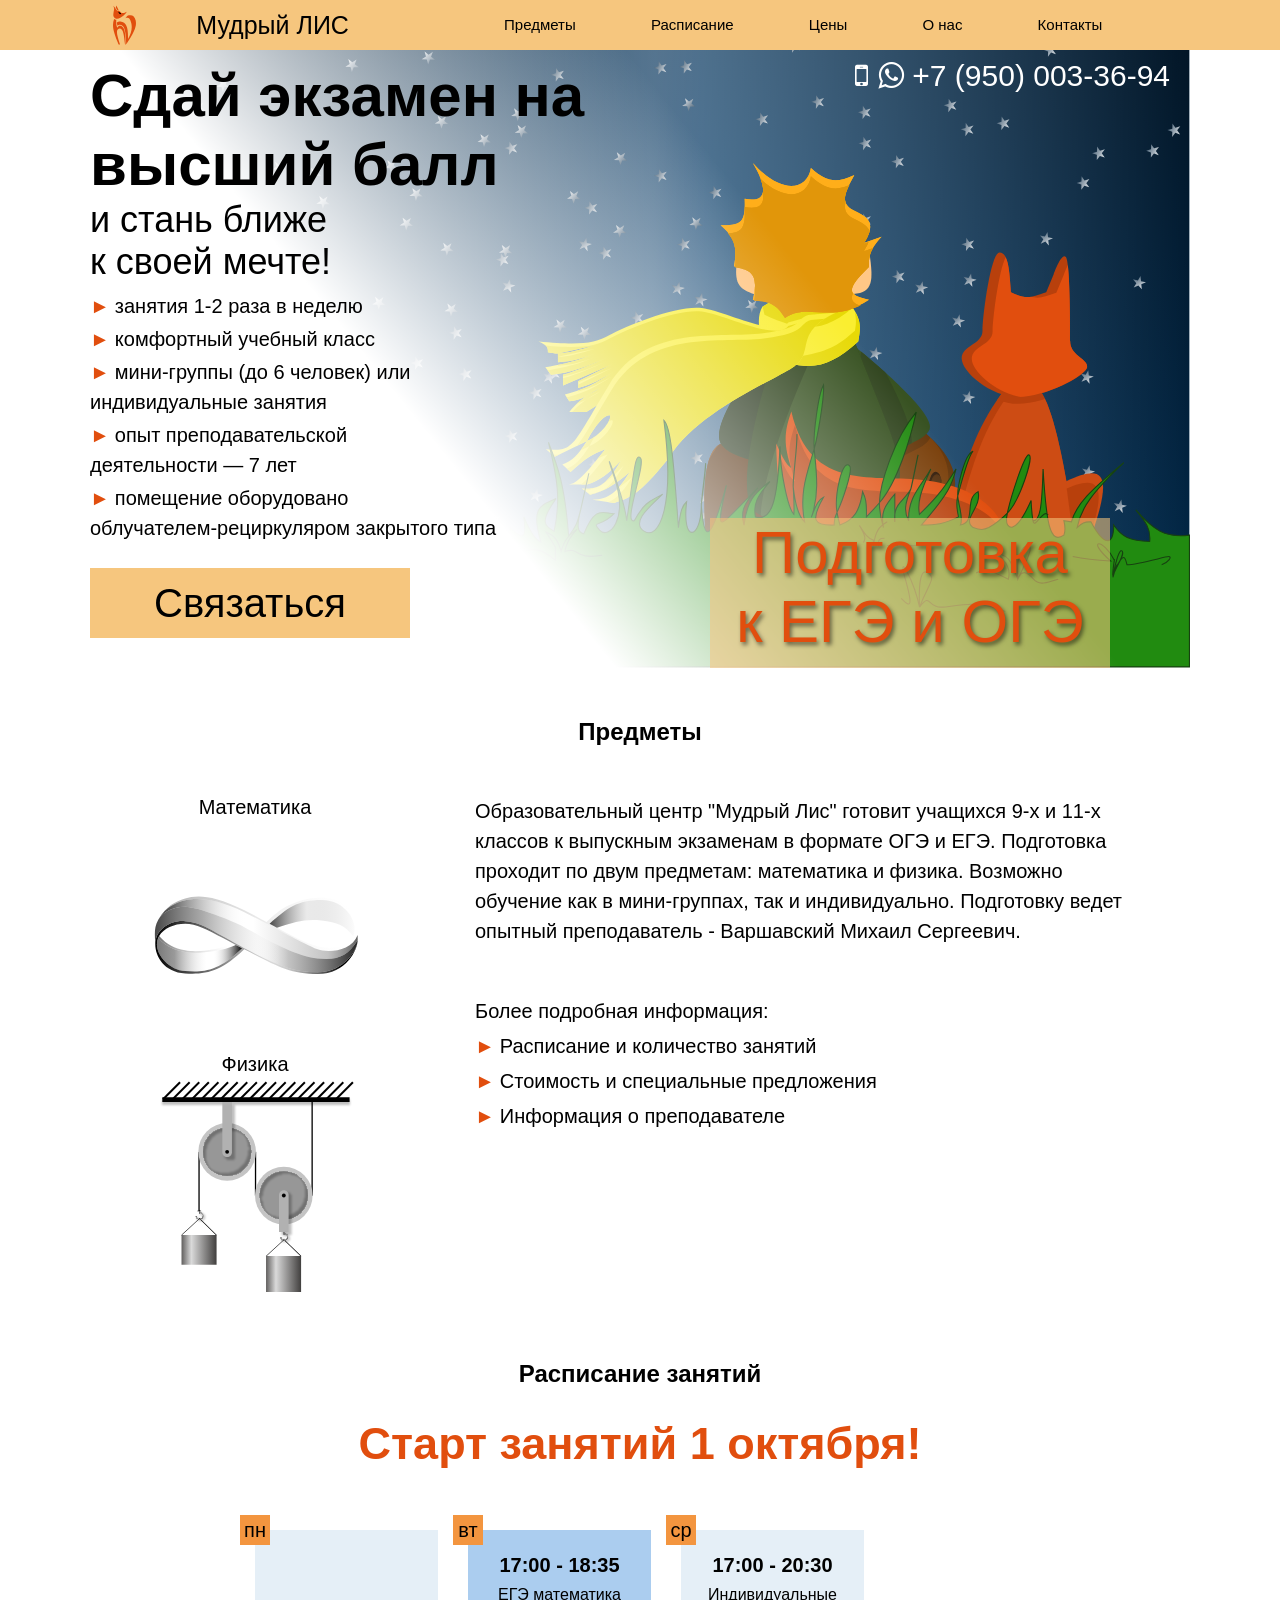
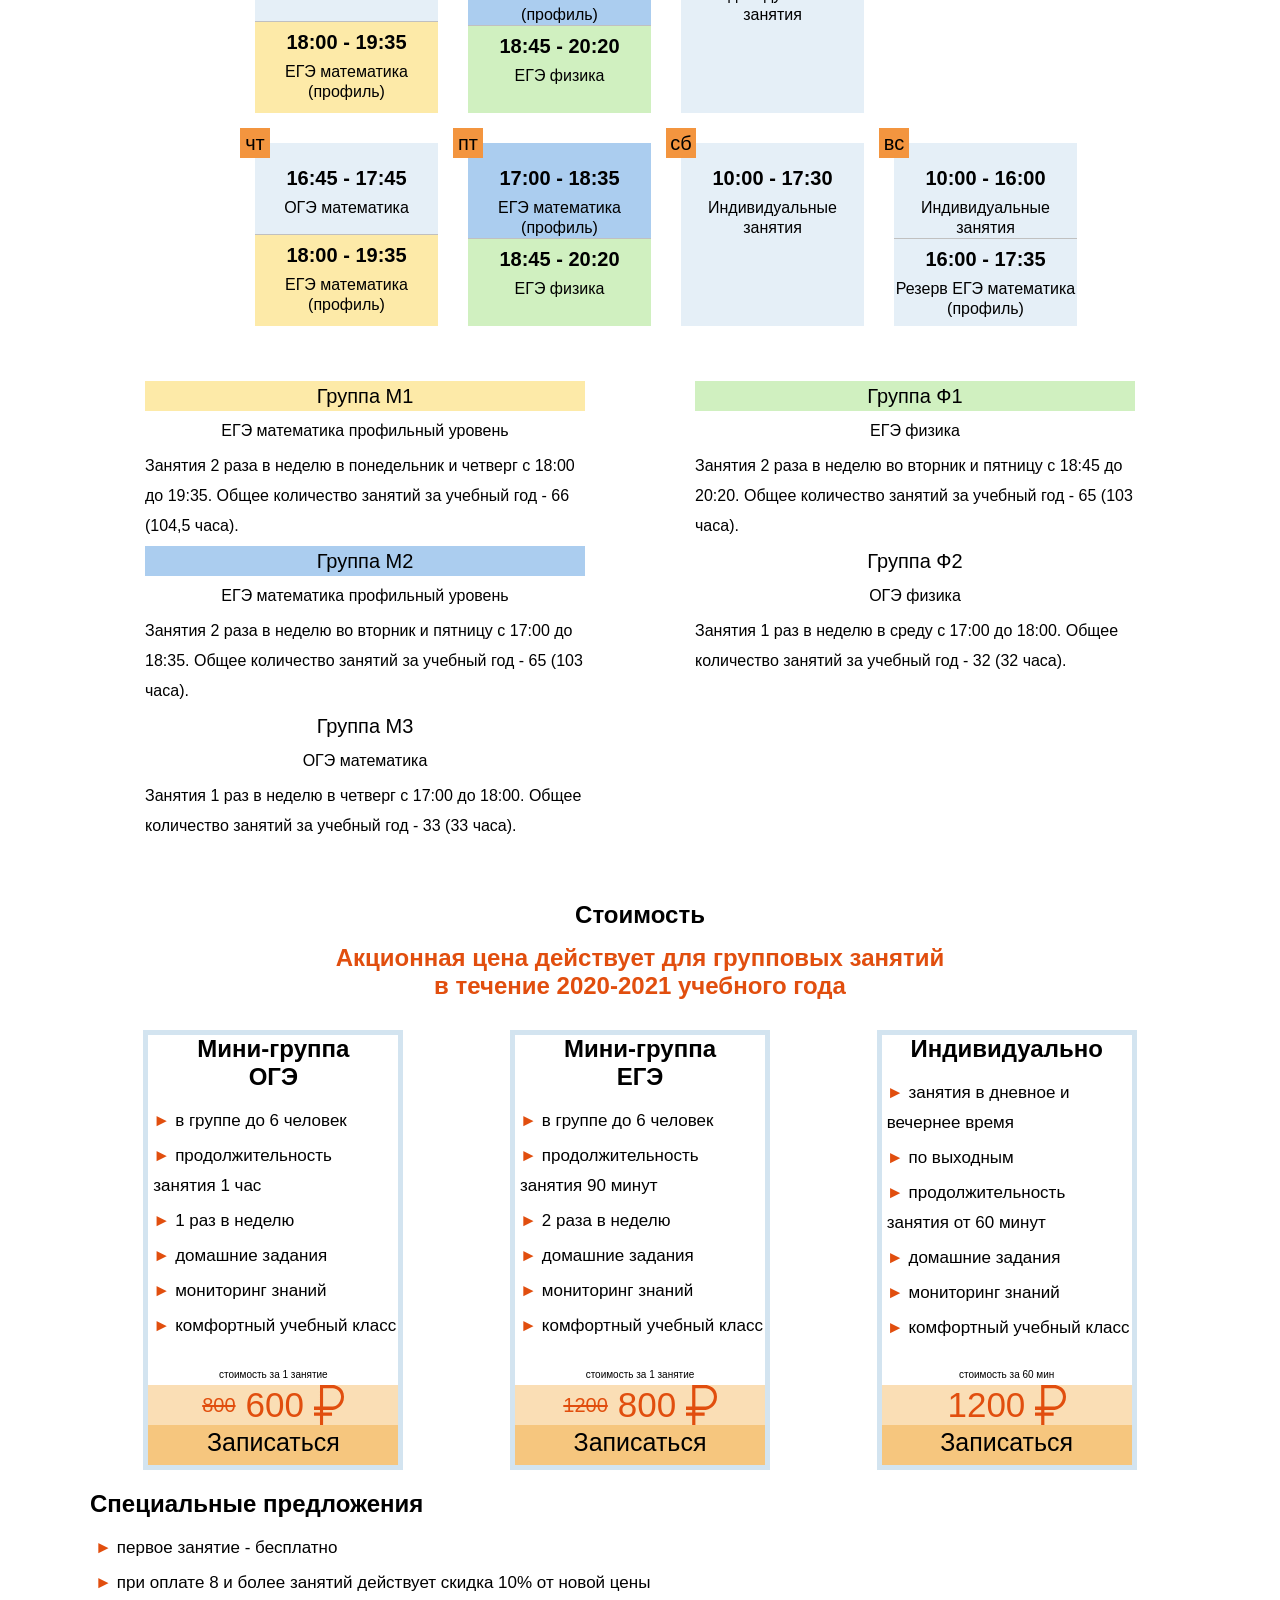
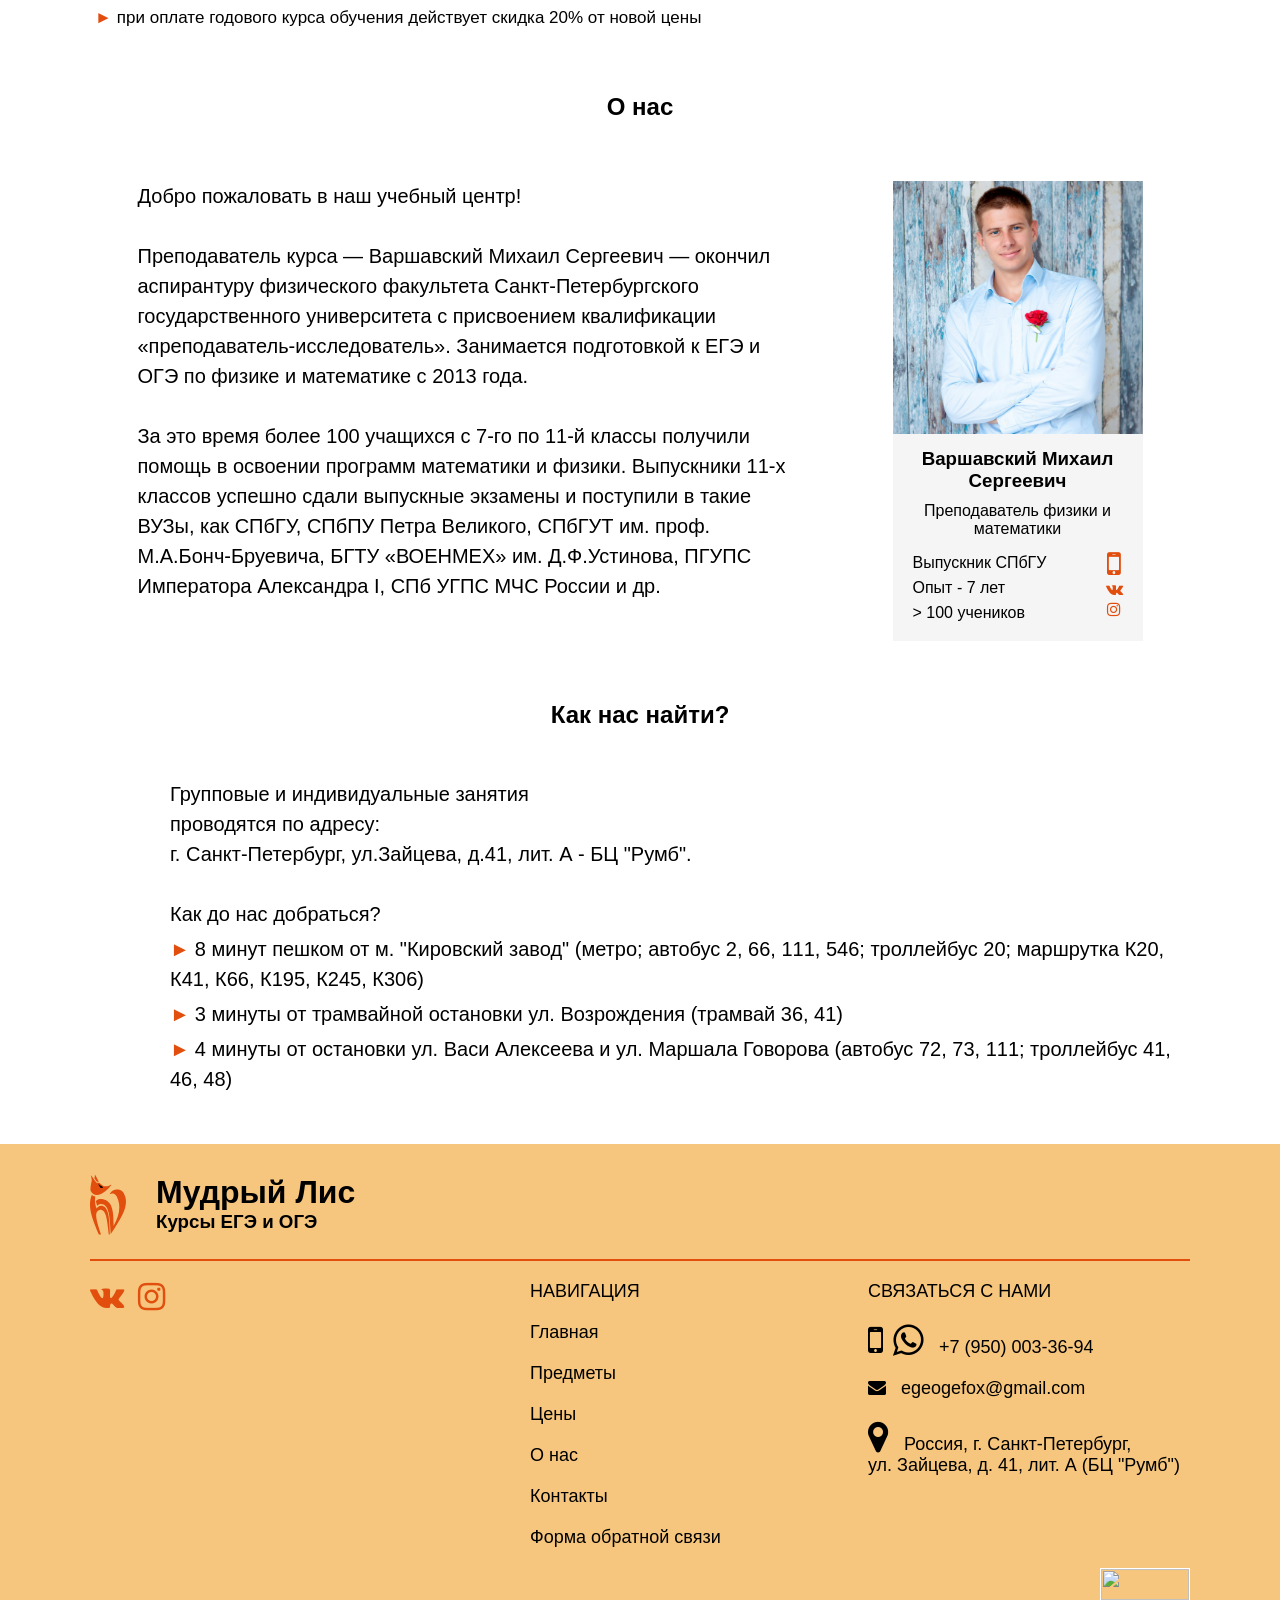
==== index.html @ 20c00c01 "Add files via upload" ====
<!DOCTYPE html>
<html lang="ru">
<head>
	<script src="https://ajax.googleapis.com/ajax/libs/jquery/1/jquery.min.js"></script>
	<meta charset="UTF-8"/>
	<meta name="viewport" content="width=device-width, initial-scale=1.0"/>
	<meta http-equiv="X-UA-Compatible", content="ie=edge"/>
	<meta name="robots" content="all"/>
	<meta name="description" content="Курсы ЕГЭ и ОГЭ по математике и физике. Мини-группы до 6 человек и индивидуальные занятия. Опыт 7 лет. Рядом со ст. м. Кировский завод."/>
	<meta name="Keywords" content="егэ математик, егэ физика, егэ +по математике, егэ подготовка, подготовка +к егэ, егэ +по физике, огэ математика, профильная математика егэ, егэ математика профиль, курсы егэ, репетитор математика, подготовка +к огэ, репетитор +по математике, курсы подготовки +к егэ, огэ физика, подготовка +к егэ спб, курсы егэ спб"/>
	<title>Курсы ЕГЭ и ОГЭ СПб | Мудрый Лис</title>
	<html prefix="og: https://ogp.me/ns#"/>
	<meta property="og:title" content="Курсы ЕГЭ и ОГЭ СПб | Мудрый Лис"/>
	<meta property="og:type" content="website" />
	<meta property="og:url" content="https://egeogefox.ru" />
	<meta property="og:image" content="img/logo-v.jpg"/>
	<meta property="og:image:width" content="100"/>
	<meta property="og:image:height" content="100"/>
	<meta name="yandex-verification" content="96c6d66c807bff58" />
	<link rel="stylesheet" href="font-awesome/css/font-awesome.min.css"/>
	<link rel="stylesheet" href="css/style_main.css"/>
	<link rel="stylesheet" href="css/style_header.css"/>
	<link rel="stylesheet" href="css/style_footer.css"/>
	<link rel="shortcut icon" href="img/favicone.png" type="image/png" />
	<link rel="icon" href="img/favicone.png" type="image/png" />
	<link rel="canonical" href="https://egeogefox.ru"/>
<!-- Yandex.Metrika counter -->
	<script type="text/javascript" >
		(function(m,e,t,r,i,k,a){m[i]=m[i]||function(){(m[i].a=m[i].a||[]).push(arguments)};
			m[i].l=1*new Date();k=e.createElement(t),a=e.getElementsByTagName(t)[0],k.async=1,k.src=r,a.parentNode.insertBefore(k,a)})
		(window, document, "script", "https://mc.yandex.ru/metrika/tag.js", "ym");
		ym(66814930, "init", {
			clickmap:true,
	        trackLinks:true,
	        accurateTrackBounce:true,
	        webvisor:true
	   });
	</script>
	<noscript><div><img src="https://mc.yandex.ru/watch/66814930" style="position:absolute; left:-9999px;" alt="" /></div></noscript>
	<!-- /Yandex.Metrika counter -->
	<!-- Global site tag (gtag.js) - Google Analytics -->
	<script async src="https://www.googletagmanager.com/gtag/js?id=UA-176707662-1"></script>
	<script>
		window.dataLayer = window.dataLayer || [];
		function gtag(){dataLayer.push(arguments);}
		gtag('js', new Date());
		gtag('config', 'UA-176707662-1');
	</script>
	<!-- Facebook Pixel Code -->
	<script>
		!function(f,b,e,v,n,t,s)
		{if(f.fbq)return;n=f.fbq=function(){n.callMethod?
		n.callMethod.apply(n,arguments):n.queue.push(arguments)};
		if(!f._fbq)f._fbq=n;n.push=n;n.loaded=!0;n.version='2.0';
		n.queue=[];t=b.createElement(e);t.async=!0;
		t.src=v;s=b.getElementsByTagName(e)[0];
		s.parentNode.insertBefore(t,s)}(window, document,'script',
		'https://connect.facebook.net/en_US/fbevents.js');
		fbq('init', '332067177912214');
		fbq('track', 'PageView');
	</script>
	<noscript><img height="1" width="1" style="display:none"
	src="https://www.facebook.com/tr?id=332067177912214&ev=PageView&noscript=1"
	/></noscript>
	<!-- End Facebook Pixel Code -->
</head>
<body>
	<header>
		<nav>
			<input type="checkbox" id="checkbox-menu">
			<label for="checkbox-menu">
				<ul class="menu touch">
					<img src="img/fox.svg" alt="Мудрый лис">
					<li><a class="logo" href="#main">Мудрый ЛИС</a></li>
					<li><a href="#subjects">Предметы</a></li>
					<li><a href="#timetable">Расписание</a></li>
					<li><a href="#price">Цены</a></li>
					<li><a href="#aboutus">О нас</a></li>
					<li><a class="contacts" href="#contacts">Контакты</a></li>
				</ul>
				<span class="toggle"><i class="fa fa-bars"></i></span>
			</label>
		</nav>
	</header>
	<main>
		<script src="script.js"></script>
		<section class="main-screen wrapper" id="main">
			<div class="main-phone">
				<a href="tel:+79500033694"><i class="fa fa-mobile fa-1x" aria-hidden="true"></i></i><i class="fa fa-whatsapp fa-1x" aria-hidden="true"></i> +7 (950) 003-36-94</a>
			</div>

			<div class="slogan">
				<h1>Сдай экзамен на <br>высший балл</h1>
				<p>и стань ближе <br>к своей мечте!</p>
			</div>
			<div class="list">
				<ul class="icon-list">
					<li>занятия 1-2 раза в неделю</li>
					<li>комфортный учебный класс</li>
					<li>мини-группы (до 6 человек) или <br>индивидуальные занятия</li>
					<li>опыт преподавательской <br>деятельности — 7 лет</li>
					<li>помещение оборудовано <br>облучателем-рециркуляром закрытого типа</li>
				</ul>
			</div>
			<div class="row">
				<a href="#banner-contacts" class="btn-contacts" onclick="open_banner_contacts()">
					<p>Связаться</p>
				</a>
				<div class="banner">
					<p>Подготовка <br>к ЕГЭ и ОГЭ</p>
				</div>
			</div>	
			<div class="banner-contacts" id="banner-contacts">
				<div class="bc-form">
					<h3>Форма обратной связи</h3>
					<script src="https://yastatic.net/q/forms-frontend-ext/_/embed.js"></script>
					<iframe src="https://forms.yandex.ru/u/5f476585153cbc1e882a4922/?iframe=1" frameborder="0" name="ya-form-5f476585153cbc1e882a4922" width="500"></iframe>
				</div>
				<div class="bc-contacts">
					<h3>Контакты</h3>
					<a href="tel:+79500033694"><i class="fa fa-mobile fa-2x" aria-hidden="true"></i><i class="fa fa-whatsapp fa-2x" aria-hidden="true"></i> +7 (950) 003-36-94</a>
					<a href="mailto:egeogefox@gmail.com"><i class="fa fa-envelope fa-1x" aria-hidden="true"></i> egeogefox@gmail.com</a>
					<a href="#contacts"><i class="fa fa-map-marker fa-2x" aria-hidden="true"></i> Россия, г. Санкт-Петербург, <br>ул. Зайцева, д. 41, лит. А (БЦ "Румб")</a>
					<div class="bc-social">
						<a href="https://vk.com/ege_oge_fox" onclick="ym(66814930,'reachGoal','click-vk')"><i class="fa fa-vk fa-2x" aria-hidden="true"></i></a>
						<a href="https://instagram.com/egeogefox?igshid=10bijze3y1q8c" onclick="ym(66814930,'reachGoal','click-inst')"><i class="fa fa-instagram fa-2x" aria-hidden="true"></i></a>
					</div>
				</div>
				<span onclick="close_banner_contacts()">&times;</span>
			</div>
			<div class="widget">
				<div class="widget-button">
					<button class="hide-widget" id="hide-widget" onclick="hide_widget()">Скрыть</button>
					<button class="show-widget" id="show-widget" onclick="show_widget()">Показать</button>
				</div>
				<a href=" https://wa.me/79500033694?text=Здравствуйте!%20Меня%20заинтересовали%20групповые%20и%20индивидуальные%20занятия%20по%20физике%20и%20математике.%20Расскажите%20подробнее%20о%20курсах%20и%20условиях." class="widget-wa" id="widget-wa" onclick="ym(66814930,'reachGoal','click-whatsapp')"> 
					<i class="fa fa-whatsapp fa-3x" aria-hidden="true"></i>
					<p id="widget-text">Напишите нам в WhatsApp</p>
				</a>
			</div>
		</section>
		<section class="subjects wrapper" id="subjects">
			<h1 class="subj-head">Предметы</h1>
			<div class="subj-info">
				<div class="subj-container">
					<div class="subj">
						<div class="subj-name">
							<p>Математика</p>
						</div>
						<div class="subj-img">
							<img src="img/math.svg" alt="курсы по математике">
						</div>
					</div>
					<div class="subj">
						<div class="subj-name">
							<p>Физика</p>
						</div>
						<div class="subj-img">
							<img src="img/phys.svg" alt="курсы по физике">
						</div>
					</div>
				</div>
				<div class="subj-text">
					<p>Образовательный центр "Мудрый Лис" готовит учащихся 9-х и 11-х классов к выпускным экзаменам в формате ОГЭ и ЕГЭ. Подготовка проходит по двум предметам: математика и физика. Возможно обучение как в мини-группах, так и индивидуально. Подготовку ведет опытный преподаватель - Варшавский Михаил Сергеевич.</p>
					<p>Более подробная информация:</p>
					<ul class="more-info">
						<li><a href="#timetable">Расписание и количество занятий</a></li>
						<li><a href="#price">Стоимость и специальные предложения</a></li>
						<li><a href="#aboutus">Информация о преподавателе</a></li>
					</ul>
				</div>
			</div>
		</section>
		<section class="timetable wrapper" id="timetable">
			<h1>Расписание занятий</h1>
			<div class="timetable-banner">
				<h2>Старт занятий 1 октября!</h2>
			</div>
			<div class="timetable-cards">
				<div class="tt-cards-line">
					<div class="tt-card">
						<div class="tt-day">
							<p>пн</p>
						</div>
						<div class="tt-container">
						</div>
						<hr class="tt-hr">
						<div class="tt-container group-ege-math-1">
							<div class="tt-info">
								<div class="tt-time">
									<p>18:00 - 19:35</p>
								</div>
								<div class="tt-name">
									<p>ЕГЭ математика (профиль)</p>
								</div>
							</div>
						</div>
					</div>
					<div class="tt-card">
						<div class="tt-day">
							<p>вт</p>
						</div>
						<div class="tt-container group-ege-math-2">
							<div class="tt-info">
								<div class="tt-time">
									<p>17:00 - 18:35</p>
								</div>
								<div class="tt-name">
									<p>ЕГЭ математика (профиль)</p>
								</div>
							</div>
						</div>
						<hr class="tt-hr">
						<div class="tt-container group-ege-phys">
							<div class="tt-info">
								<div class="tt-time">
									<p>18:45 - 20:20</p>
								</div>
								<div class="tt-name">
									<p>ЕГЭ физика</p>
								</div>
							</div>
						</div>
					</div>
					<div class="tt-card">
						<div class="tt-day">
							<p>ср</p>
						</div>
						<div class="tt-info">
							<div class="tt-time">
								<p>17:00 - 20:30</p>
							</div>
							<div class="tt-name">
								<p>Индивидуальные занятия</p>
							</div>
						</div>
					</div>
				</div>
				<div class="tt-cards-line">
					<div class="tt-card">
						<div class="tt-day">
							<p>чт</p>
						</div>
						<div class="tt-container">
							<div class="tt-info">
								<div class="tt-time">
									<p>16:45 - 17:45</p>
								</div>
								<div class="tt-name">
									<p>ОГЭ математика</p>
								</div>
							</div>
						</div>
						<hr class="tt-hr">
						<div class="tt-container group-ege-math-1">
							<div class="tt-info">
								<div class="tt-time">
									<p>18:00 - 19:35</p>
								</div>
								<div class="tt-name">
									<p>ЕГЭ математика (профиль)</p>
								</div>
							</div>
						</div>
					</div>
					<div class="tt-card">
						<div class="tt-day">
							<p>пт</p>
						</div>
						<div class="tt-container group-ege-math-2">
							<div class="tt-info">
								<div class="tt-time">
									<p>17:00 - 18:35</p>
								</div>
								<div class="tt-name">
									<p>ЕГЭ математика (профиль)</p>
								</div>
							</div>
						</div>
						<hr class="tt-hr">
						<div class="tt-container group-ege-phys">
							<div class="tt-info">
								<div class="tt-time">
									<p>18:45 - 20:20</p>
								</div>
								<div class="tt-name">
									<p>ЕГЭ физика</p>
								</div>
							</div>
						</div>
					</div>
					<div class="tt-card">
						<div class="tt-day">
							<p>сб</p>
						</div>
						<div class="tt-info">
							<div class="tt-time">
								<p>10:00 - 17:30</p>
							</div>
							<div class="tt-name">
								<p>Индивидуальные занятия</p>
							</div>
						</div>
					</div>
					<div class="tt-card">
						<div class="tt-day">
							<p>вс</p>
						</div>
						<div class="tt-container">
							<div class="tt-info">
								<div class="tt-time">
									<p>10:00 - 16:00</p>
								</div>
								<div class="tt-name">
									<p>Индивидуальные занятия</p>
								</div>
							</div>
						</div>
						<hr class="tt-hr">
						<div class="tt-container">
							<div class="tt-info">
								<div class="tt-time">
									<p>16:00 - 17:35</p>
								</div>
								<div class="tt-name">
									<p>Резерв ЕГЭ математика (профиль)</p>
								</div>
							</div>
						</div>
					</div>
				</div>
			</div>
			<div class="timetable-text">
				<div class="tt-subj">
					<div class="tt-text">
						<p class="name-group group-ege-math-1">Группа М1</p>
						<p class="name-subj">ЕГЭ математика профильный уровень</p>
						<p>Занятия 2 раза в неделю в понедельник и четверг с 18:00 до 19:35. Общее количество занятий за учебный год - 66 (104,5 часа).</p>
					</div>
					<div class="tt-text">
						<p class="name-group group-ege-math-2">Группа М2</p>
						<p class="name-subj">ЕГЭ математика профильный уровень</p>
						<p>Занятия 2 раза в неделю во вторник и пятницу с 17:00 до 18:35. Общее количество занятий за учебный год - 65 (103 часа).</p>
					</div>
					<div class="tt-text">
						<p class="name-group">Группа М3</p>
						<p class="name-subj">ОГЭ математика</p>
						<p>Занятия 1 раз в неделю в четверг с 17:00 до 18:00. Общее количество занятий за учебный год - 33 (33 часа).</p>
					</div>
				</div>
				<div class="tt-subj">
					<div class="tt-text">
						<p class="name-group group-ege-phys">Группа Ф1</p>
						<p class="name-subj">ЕГЭ физика</p>
						<p>Занятия 2 раза в неделю во вторник и пятницу с 18:45 до 20:20. Общее количество занятий за учебный год - 65 (103 часа).</p>
					</div>
					<div class="tt-text">
						<p class="name-group">Группа Ф2</p>
						<p class="name-subj">ОГЭ физика</p>
						<p>Занятия 1 раз в неделю в среду с 17:00 до 18:00. Общее количество занятий за учебный год - 32 (32 часа).</p>
					</div>
				</div>
			</div>
		</section>
		<section class="price wrapper" id="price">
			<div class="price-head">
				<h1>Стоимость</h1>
				<h2>Акционная цена действует для групповых занятий <br>в течение 2020-2021 учебного года</h2>
			</div>	
			<div class="price-cards">
				<div class="price-card">
					<h1>Мини-группа <br>ОГЭ</h1>
					<ul class="price-list">
						<li>в группе до 6 человек</li>
						<li>продолжительность занятия 1 час</li>
						<li>1 раз в неделю</li>
						<li>домашние задания</li>
						<li>мониторинг знаний</li>
						<li>комфортный учебный класс</li>
					</ul>
					<p class="price-text">стоимость за 1 занятие</p>
					<div class="price-money">
						<p class="old-price">800</p>
						<p class="new-price">600</p>
						<img src="img/rub.svg" alt="">
					</div>
					<a href="#form-record" class="button-record" onclick="open_form_record()">
						<p>Записаться</p>
					</a>
				</div>
				<div class="price-card">
					<h1>Мини-группа <br>ЕГЭ</h1>
					<ul class="price-list">
						<li>в группе до 6 человек</li>
						<li>продолжительность занятия 90 минут</li>
						<li>2 раза в неделю</li>
						<li>домашние задания</li>
						<li>мониторинг знаний</li>
						<li>комфортный учебный класс</li>
					</ul>
					<p class="price-text">стоимость за 1 занятие</p>
					<div class="price-money">
						<p class="old-price">1200</p>
						<p class="new-price">800</p>
						<img src="img/rub.svg" alt="">
					</div>
					<a href="#form-record" class="button-record" onclick="open_form_record()">
						<p>Записаться</p>
					</a>
				</div>
				<div class="price-card">
					<h1>Индивидуально</h1>
					<ul class="price-list">
						<li>занятия в дневное и вечернее время</li>
						<li>по выходным</li>
						<li>продолжительность занятия от 60 минут</li>
						<li>домашние задания</li>
						<li>мониторинг знаний</li>	
						<li>комфортный учебный класс</li>
					</ul>
					<p class="price-text">стоимость за 60 мин</p>
					<div class="price-money">
						<p class="new-price">1200</p>
						<img src="img/rub.svg" alt="">
					</div>
					<a href="#form-record" class="button-record" onclick="open_form_record()">
						<p>Записаться</p>
					</a>
				</div>
			</div>
			<div class="form-record" id="form-record">
				<h3>Записаться на пробное занятие</h3>
				<script src="https://yastatic.net/q/forms-frontend-ext/_/embed.js"></script><iframe src="https://forms.yandex.ru/u/5f5b65777216c916c0471615/?iframe=1" frameborder="0" name="ya-form-5f5b65777216c916c0471615" width="500"></iframe>
				<span onclick="close_form_record()">&times;</span>
			</div>
			<div class="price-special-offer">
				<h2>Специальные предложения</h2>
				<ul class="price-list">
					<li>первое занятие - бесплатно</li>
					<li>при оплате 8 и более занятий действует скидка 10% от новой цены</li>
					<li>при оплате годового курса обучения действует скидка 20% от новой цены</li>
				</ul>
			</div>
		</section>
		<section class="aboutus wrapper" id="aboutus">
			<div class="aboutus-head">
				<h1>О нас</h1>
			</div>
			<div class="aboutus-info">
				<div class="aboutus-text">
					<p>Добро пожаловать в наш учебный центр! </p>
					<p>Преподаватель курса — Варшавский Михаил Сергеевич — окончил аспирантуру физического факультета Санкт-Петербургского государственного университета с присвоением квалификации «преподаватель-исследователь». Занимается подготовкой к ЕГЭ и ОГЭ по физике и математике с 2013 года. </p>
					<p>За это время более 100 учащихся с 7-го по 11-й классы получили помощь в освоении программ математики и физики. Выпускники 11-х классов успешно сдали выпускные экзамены и поступили в такие ВУЗы, как СПбГУ, СПбПУ Петра Великого, СПбГУТ им. проф. М.А.Бонч-Бруевича, БГТУ «ВОЕНМЕХ» им. Д.Ф.Устинова, ПГУПС Императора Александра I, СПб УГПС МЧС России и др.</p>
				</div>
				<div class="aboutus-info">
					<div class="card-teacher">
						<div class="teacher-img">
							<img src="img/teacher.jpg" alt="Преподаватель физики и математики - Варшавский Михаил Сергеевич">
						</div>
						<div class="teacher-info">
							<div class="teacher-name">
								<h3>Варшавский Михаил Сергеевич</h3>
								<p>Преподаватель физики и математики</p>
							</div>
							<div class="teacher-info-container">
								<div class="teacher-advantages">
									<p>Выпускник СПбГУ</p>
									<p>Опыт - 7 лет</p>
									<p>> 100 учеников</p>
								</div>
								<div class="teacher-contacts">
									<a href="tel:+79500033694"><i class="fa fa-mobile fa-2x" aria-hidden="true"></i></a>
									<a href="https://vk.com/ege_oge_fox" onclick="ym(66814930,'reachGoal','click-vk')"><i class="fa fa-vk fa-1x" aria-hidden="true"></i></a>
									<a href="https://instagram.com/egeogefox?igshid=10bijze3y1q8c" onclick="ym(66814930,'reachGoal','click-inst')"><i class="fa fa-instagram fa-1x" aria-hidden="true"></i></a>
								</div>
							</div>
						</div>
					</div>
				</div>
			</div>
		</section>
		<section class="contacts wrapper" id="contacts">
			<div class="contacts-head">
				<h1>Как нас найти?</h1>
			</div>
			<div class="contacts-container">
				<div class="contacts-map">
					<script type="text/javascript" charset="utf-8" async src="https://api-maps.yandex.ru/services/constructor/1.0/js/?um=constructor%3A8daef7e5c4d1c229999f7cef2e35bb99e5305cfba7b571d9cfb0f080a974217c&amp;width=450&amp;height=300&amp;lang=ru_RU&amp;scroll=true"></script>
					
				</div>
				<div class="contacts-text">
					<p>Групповые и индивидуальные занятия <br>проводятся по адресу: <br>г. Санкт-Петербург, ул.Зайцева, д.41, лит. А - БЦ "Румб".</p>
					<p>Как до нас добраться?</p>
					<ul class="more-info">
						<li>8 минут пешком от м. "Кировский завод" (метро; автобус 2, 66, 111, 546; троллейбус 20; маршрутка К20, К41, К66, К195, К245, К306)</li>
						<li>3 минуты от трамвайной остановки ул. Возрождения (трамвай 36, 41)</li>
						<li>4 минуты от остановки ул. Васи Алексеева и ул. Маршала Говорова (автобус 72, 73, 111; троллейбус 41, 46, 48)</li>
					</ul>
				</div>
			</div>
		</section>
		<div class="block-popup" id="block-popup">
			<h3>Форма обратной связи</h3>
			<script src="https://yastatic.net/q/forms-frontend-ext/_/embed.js"></script>
			<iframe src="https://forms.yandex.ru/u/5f476585153cbc1e882a4922/?iframe=1" frameborder="0" name="ya-form-5f476585153cbc1e882a4922" width="500"></iframe>
			<span onclick="close_popup()">&times;</span>
			</div>
		<div class="overlay" id="overlay"></div>
	</main>
	<footer>
		<div class="wrapper">
			<div class="footer-block">
				<div class="footer-block-logo">
					<img src="img/fox.svg" alt="Курсы ЕГЭ и ОГЭ Мудрый Лис">
				</div>
				<div class="footer-block-name">
					<h1>Мудрый Лис</h1>
					<h3>Курсы ЕГЭ и ОГЭ</h3>
				</div>
			</div>
			<hr class="footer-hr">
			<div class="footer-links">
				<div class="footer-links-social">
					<a href="https://vk.com/ege_oge_fox" onclick="ym(66814930,'reachGoal','click-vk')"><i class="fa fa-vk fa-2x" aria-hidden="true"></i></a>
					<a href="https://instagram.com/egeogefox?igshid=10bijze3y1q8c" onclick="ym(66814930,'reachGoal','click-inst')"><i class="fa fa-instagram fa-2x" aria-hidden="true"></i></a>
				</div>
				<div class="footer-main-links">
					<div class="footer-link">
						<p>Навигация</p>
						<a href="#main">Главная</a>
						<a href="#subjects">Предметы</a>
						<a href="#price">Цены</a>
						<a href="#aboutus">О нас</a>
						<a href="#contacts">Контакты</a>
						<a href="#block-popup" class="open-modal" onclick="open_popup()">Форма обратной связи</a>
					</div>
					<div class="footer-link link-contacts">
						<p>Связаться с нами</p>
						<a href="tel:+79500033694"><i class="fa fa-mobile fa-2x" aria-hidden="true"></i></i><i class="fa fa-whatsapp fa-2x" aria-hidden="true"></i> +7 (950) 003-36-94</a>
						<a href="mailto:egeogefox@gmail.com"><i class="fa fa-envelope fa-1x" aria-hidden="true"></i> egeogefox@gmail.com</a>
						<a href="#contacts"><i class="fa fa-map-marker fa-2x" aria-hidden="true"></i> Россия, г. Санкт-Петербург, <br>ул. Зайцева, д. 41, лит. А (БЦ "Румб")</a>
					</div>
				</div>
			</div>
			<a href="https://webmaster.yandex.ru/siteinfo/?site=https://egeogefox.ru" class="ya-site-quality-index"><img width="88" height="31" alt="" border="1" src="https://yandex.ru/cycounter?https://egeogefox.ru&theme=light&lang=ru"/></a>
		</div>
	</footer>
</body>
</html>
---- css/style_main.css ----
.main-screen {
	background-color: #FFF;
	background-image: url(img/background2.svg);
	background-repeat: no-repeat;
	background-position: right;
	background-size: cover;
	display: flex;
	flex-direction: column;
	border: none;

}
.main-phone {
	margin-top: 60px;
	display: flex;
	justify-content: flex-end;
	margin-right: 20px;
	z-index: 100;
}
.main-phone a {
	text-decoration: none;
	font-size: 30px;
	color: #fff;
	line-height: 30px;
}
.main-phone i {
	margin-left: 10px;
}
.row {
	margin-top: -25px;
	display: flex;
	flex-direction: : row;
	justify-content: space-between;
	padding-right: 80px;
}
.slogan h1 {
	color: #000;
	font-size: 60px;
	margin-top: -30px;
}
.slogan p {
	color: #000;
	font-size: 36px;
}

.icon-list {
	padding-top:5px;
	list-style: none;
	text-indent: 0;
}
.icon-list li {
	list-style-position: outside;
	margin-top: 3px;
  	font-size: 20px;
	line-height: 30px;
}
.icon-list li::before {
	content: '\25ba';
	padding-right: 5px;
	color: #E14E0E;
}

.btn-contacts {
	display: flex;
	background-color: #F6C67E;
	width: 320px;
	height: 70px;	
	margin-top: 50px;
	margin-bottom: 30px;
	transition: background .2s linear;
	text-decoration: none;
	color: #000;
}
.btn-contacts:hover {
	background: #F3953F;
	box-shadow: 0 0 10px 0 rgba(0,0,0,0.8);
}

.btn-contacts p {
	font-size: 40px;
	text-align: center;
	margin: auto;
}
.banner {
	background-color: rgba(246, 198, 126, 0.57);
	width: 400px;
	height: 150px;
}

.banner p {
	color: #E14E0E;
	font-size: 60px;
	text-align: center;
	margin: auto;
	text-shadow: 2px 3px 4px rgba(0, 0, 0, 0.51);
}
.banner-contacts {
	position: fixed;
	background: #fff;
	width: 800px;
	height: auto;
	top: 50%;
	left: 50%;
	transform: translate(-50%, -50%);
	border-radius: 5px;
	border: 1px solid #ccc;
	padding: 10px;
	box-shadow: 0 12px 20px -10px;
	text-align: center;
	display: none;
	z-index: 1200;
	justify-content: space-between;
}
.banner-contacts i {
	color: #E14E0E;
	margin-left: 10px;
}
.banner-contacts h3 {
	margin-top: 10px;
	margin-bottom: 20px;
}
.bc-contacts {
	display: flex;
	flex-direction: column;
}
.bc-contacts a {
	text-decoration: none;
	color: #000;
	font-size: 18px;
	margin-bottom: 20px;
}
.bc-social a {
	margin-right: 20px;
}
.banner-contacts span {
	position: absolute;
	top: 5px;
	right: 5px;
	cursor: pointer;
}

.overlay {
	width: 100%;
	height: 100%;
	background: rgba(51, 51, 51, 0.78);
	position: fixed;
	top: 0;
	left: 0;
	display: none;
	z-index: 1100;
}



.widget{
	display: none;
}
.wrapper {
	margin: 0 auto;
	max-width: 1100px;
	width: 100%;
}
.subjects {
	display: flex;
	flex-direction: column;
}
.subj-head {
	margin-top: 50px;
	text-align: center;
}
.subj-info {
	margin-top: 50px;
	display: flex;
	flex-direction: row;
	justify-content: space-around;
}
.subj-container {
	display: flex;
	flex-direction: column;
	justify-content: center;
	align-items: center;
	width: 20%;
}
.subj:nth-child(2) {
	margin-top: 10px;
}
.subj-name {
	font-size: 20px;
	text-align: center;	
}
.subj-img img {
	width: 100%;
	height: auto;
}
.subj-text {
	width: 60%;
	font-size: 20px;
	line-height: 30px;
}
.subj-text p:nth-child(2) {
	padding-top: 50px;
}
.more-info li {
	list-style: none;
	text-indent: 0;
	padding-top: 5px;
}
.more-info li::before {
	content: '\25ba';
	padding-right: 5px;
	color: #E14E0E;
}
.more-info a {
	text-decoration: none;
	color: #000;
}


.timetable {
	display: flex;
	flex-direction: column;
}
.timetable h1 {
	text-align: center;
	margin-top: 60px;
}
.timetable-banner {
	font-size: 30px;
	margin-top: 30px;
	margin-bottom: 30px;
	text-align: center;
	color: #E14E0E;
}
.timetable-cards {
	margin-left: 15%;
}
.tt-cards-line {
	display: flex;
	flex-direction: row;
	justify-content: flex-start;
}

.tt-card {
	width: 183px;
	height: 183px;
	background: rgba(217, 232, 243, 0.69);
	margin-top: 30px;
	margin-right: 30px;
	display: flex;
	flex-direction: column;
}
.tt-container {
	height: 99px;
}
.tt-container:nth-child(2) {
	margin-top: -15px;
}
.tt-container:nth-child(2) .tt-time {
	margin-top: 15px;
}
.tt-day {
	margin-top: -15px;
	margin-left: -15px;
	width: 30px;
	height: 30px;
	background: #F3953F;
	z-index: 10;
}
.tt-day p {
	font-size: 20px;
	text-align: center;
	line-height: 30px;
}

.tt-time {
	padding-top: 5px;
	display: flex;
	flex-direction: row;
	justify-content: center;
}
.tt-time p {
	font-size: 20px;
	font-weight: 700;
	line-height: 30px;
}

.tt-name p {
	padding-top: 5px;
	color: #000;
	font-size: 16px;
	text-align: center;
	line-height: 20px;
}
.tt-hr {
	height: 1px;
	background: #C0C0C0;
	border: none;
}
.timetable-text {
	margin-top: 50px;
	font-size: 20px;
	line-height: 30px;
}

.group-ege-math-1 {
	background: #FDEAA8;
}

.group-ege-math-2 {
	background: #ABCDEF;
}
.group-ege-phys {
	background: #D0F0C0;
}

.timetable-text {
	font-size: 16px;
	display: flex;
	flex-direction: row;
	justify-content: space-around;
}
.tt-subj {
	width: 40%;
}
.name-group {
	font-size: 20px;
	text-align: center;
	margin-top: 5px;
}
.name-subj {
	text-align: center;
}
.tt-text p {
	margin-top: 5px;
}

.price {
	display: flex;
	flex-direction: column;
}
.price-head h1{
	margin-top: 60px;
	text-align: center;
}
.price-head h2 {
	margin-top: 15px;
	text-align: center;
	color: #E14E0E;
}
.price-cards {
	margin-top: 30px;
	display: flex;
	flex-direction: row;
	justify-content: space-around;
}
.price-card {
	position: relative;
	display: flex;
	flex-direction: column;
	align-items: center;
	width: 250px;
	height: 430px;
	border: 5px solid #D3E4F0;
}
.price-card:hover {
	box-shadow: 0 0 10px 0 rgba(0,0,0,0.8);
}
.price-card h1 {
	text-align: center;
	color: #000;
}
.price-list {
	list-style-type: none;
	margin-left: 5px;
	margin-top: 10px;
}

.price-list li {
	list-style: none;
	text-indent: 0;
	padding-top: 5px;
	font-size: 17px;
	line-height: 30px;
}
.price-list li::before {
	content: '\25ba';
	padding-right: 5px;
	color: #E14E0E;
}

.price-text {
	position: absolute;
	bottom: 85px;
	font-size: 10px;
}
.price-money {
	width: 250px;
	height: 40px;
	bottom: 40px;
	position: absolute;
	background:  rgba(246, 198, 126, 0.57);
	display: flex;
	flex-direction: row;
	justify-content: center;
}
.old-price {
	text-decoration: line-through;
	font-size: 20px;
	margin-right: 10px;
	line-height: 40px;
	color: #E14E0E;
}
.new-price {
	font-size: 35px;
	margin-right: 10px;
	line-height: 40px;
	color: #E14E0E;
}
.button-record {
	text-decoration: none;
	color: #000;
	position: absolute;
	text-align: center;
	height: 40px;
	width: 250px;
	bottom: 0;
	background: #F6C67E;
}
.button-record:hover {
	background: #F3953F;
}
.button-record p {
	font-size: 25px;
	line-height: 35px;
}


.form-record {
  position: fixed;
  background: #fff;
  width: 500px;
  height: 600px;
  top: 50%;
  left: 50%;
  transform: translate(-50%, -50%);
  border-radius: 5px;
  border: 1px solid #ccc;
  padding: 10px;
  box-shadow: 0 12px 20px -10px;
  text-align: center;
  display: none;
  z-index: 1200;
  overflow: scroll;
}
.form-record h3 {
	margin-top: 10px;
	margin-bottom: 20px;
}
.form-record span {
  position: absolute;
  top: 5px;
  right: 5px;
  cursor: pointer;
}


.price-special-offer h2 {
	margin-top: 20px;
}

.aboutus-info {
	display: flex;
	flex-direction: row;
	justify-content: space-around;
}
.aboutus-head {
	padding-top: 60px;
	margin-bottom: 20px;
	text-align: center;
}
.aboutus-text {
	width: 60%;
}
.aboutus-text p {
	margin-top: 30px;
	font-size: 20px;
	line-height: 30px;
}
.aboutus-info {
	margin-top: 30px;
}
.card-teacher {
	width: 250px;
	height: 460px;
	background: #F5F5F5;
}
.teacher-img img {
	width: 250px;
	height: auto;
}

.teacher-name {
	text-align: center;
}
.teacher-name h3 {
	padding: 10px 0;
}
.teacher-info {
	display: flex;
	flex-direction: column;
}
.teacher-info-container {
	margin: 10px 20px;
	display: flex;
	flex-direction: row;
	justify-content: space-between
}
.teacher-advantages p {
	padding-top: 5px;
	font-size: 16px;
	line-height: 20px;
}
.teacher-contacts {
	display: flex;
	flex-direction: column;
	align-items: center;
	line-height: 20px;
}
.teacher-contacts a {
	color: #E14E0E;
	text-decoration: none;
}


.contacts-head {
	padding-top: 60px;
	text-align: center;
}
.contacts-container {
	margin-top: 50px;
	display: flex;
	flex-direction: row;
	margin-bottom: 50px;
}
.contacts-text {
	margin-left: 80px;
	font-size: 20px;
	line-height: 30px;
}
.contacts-text p:nth-child(2) {
	margin-top: 30px;
}


.block-popup {
  position: fixed;
  background: #fff;
  width: 500px;
  height: auto;
  top: 50%;
  left: 50%;
  transform: translate(-50%, -50%);
  border-radius: 5px;
  border: 1px solid #ccc;
  padding: 10px;
  box-shadow: 0 12px 20px -10px;
  text-align: center;
  display: none;
  z-index: 1200;
}
.block-popup h3 {
	margin-top: 10px;
	margin-bottom: 20px;
}
.block-popup span {
  position: absolute;
  top: 5px;
  right: 5px;
  cursor: pointer;
}

.overlay {
  width: 100%;
  height: 100%;
  background: rgba(51, 51, 51, 0.78);
  position: fixed;
  top: 0;
  left: 0;
  display: none;
  z-index: 1100;
  
}

@media screen and (max-width: 1100px) {

	.main-screen,
	.subjects,
	.timetable,
	.price,
	.aboutus,
	.contacts {
		padding: 0 2%;
	}
	.timetable-cards {
		margin-left: 7%;
	}

}

@media screen and (max-width: 850px) {
	.main-screen,
	.subjects,
	.timetable,
	.price,
	.aboutus,
	.contacts {
		padding: 0;
	}

	.main-screen {
		background-size: cover;
		background-position: right top;
		height: 600px;
		display: flex;
		flex-direction: column;
		padding-left: 5%;
	}
	.main-phone {
		margin-right: 6%;
	}
	.main-phone a {
		font-size: 20px;
	}
	.slogan h1 {
		color: #000;
		font-size: 30px;
	}
	.slogan p {
		color: #000;
		font-size: 25px;
		padding-top: 0px;
	}

	.list {
		padding-top: 0px;
	}
	.icon-list {
		padding-top: 10px;
	}
	
	.btn-contacts {
		display: none;
	}
	.row {
		margin-top: 0px;
	}
	.banner {
		width: 300px;
		height: 100px;
		margin-top: 5%;
	}
	.banner p {
		font-size: 40px;
	}
	.widget {
		display: flex;
		flex-direction: column;
		position: fixed;
		bottom: 3px;
		right: 3px;
		z-index: 100;
	}
	.widget-button {
		display: flex;
		justify-content: flex-end;
	}
	.hide-widget {
		width: 200px;
		height: 20px;
		border: none;
		border-top-right-radius: 5px;
		border-top-left-radius: 5px;
		font-size: 15px;
		text-align: center;
	}

	.show-widget {
		display: none;
		width: 70px;
		height: 20px;
		border: none;
		border-top-right-radius: 5px;
		border-top-left-radius: 5px;
		font-size: 15px;
		text-align: center;
	}
	
	.widget-wa {
		display: flex;
		width: 200px;
		height: 50px;
		background: #25D366;
		border-bottom-right-radius: 5px;
		border-bottom-left-radius: 5px;
		text-decoration: none;
	}
	.widget-wa i {
		padding-left: 15px;
		color:#fff;
	}
	.widget-wa p {
		
		padding-right: 10px;
		font-size: 18px;
		padding-left: 5px;
		color: #fff;
		text-align: center;
		line-height: 25px;
	}
	

	.timetable-cards {
		margin-left: 0;
		display: flex;
		flex-direction: row;
		justify-content: center;
	}
	.tt-card {
		margin-left: 10px;
		margin-right: 10px;
	}
	.tt-cards-line {
		flex-direction: column;
	}
	.timetable-text {
		flex-direction: column;
		align-items: center;
	}
	.tt-subj {
		width: 80%;
	}

	.price-cards {
		flex-direction: column;
		align-items: center;
	}
	.price-card:nth-child(2) {
		margin-top: 90px;
	} 
	.price-card:nth-child(3) {
		margin-top: 30px;
	}
	.form-record {
		width: 450px;
		height: 450px;
  		overflow: scroll;
	}
	.price-special-offer {
		text-align: center;
	}
	.aboutus-info {
		flex-direction: column;
		align-items: center;
	}
	.aboutus-text {
		width: 95%;
		justify-content: center;
		text-align: center;
	}
	.contacts-container {
		flex-direction: column;
		align-items: center;
	}
	.contacts-text {
		margin-left: 0;
		width: 95%;
		text-align: center;
	}

	.block-popup {
		width: 450px;
		height: 450px;
  		overflow: scroll;
	}
	
}





@media screen and (max-width: 450px) {
	.main-screen {
		background-image: url(img/background-m.svg);
		height: 850px;
		background-size: cover;
		background-position: right top;
		display: flex;
		flex-direction: column;
		padding-left: 5%;
	}
	.main-phone {
		justify-content: center;
	}
	
	.slogan h1 {
		margin-top: 20px;
	}

	.slogan h1,
	.slogan  p{
		color: #fff;
	}
	
	.icon-list {
		margin-top: 10px;
	}
	.icon-list li {
		color: #fff;
	}
	.banner {
		margin-top: 200px;
		width: 250px;
		height: 80px;
	}
	.banner p {
		font-size: 35px;
		text-align: center;
	}




	.subj-info {
		flex-direction: column;
		width: 95%;
		justify-content: center;
		align-items: center;
	}
	.subj-container {
		flex-direction: row;
		width: 95%;
	}
	.subj {
		margin-top: 0px;
	}
	.subj-text {
		padding-top: 30px;
		text-align: center;
		width: 95%;
	}

	.timetable-cards {
		flex-direction: column;
		align-items: center;
	}
	.tt-subj {
		width: 95%;
	}
	.stats-line {
		flex-direction: column;
	}
	.square {
		margin: 10px;
	}

	.form-record {
		width: 300px;
	}
	.block-popup {
		width: 300px;
	}
}
---- css/style_header.css ----
* {
	padding: 0;
	margin: 0;
	font-family: 'Roboto',  sans-serif;
}
body, html {
	overflow-x: hidden;
}
header {
	position: fixed;
	z-index: 1000;
	background: #F6C67E;
	width: 100%;
}
nav {
	margin: 0 auto;
	max-width: 1100px;
	width: 100%;
}

#checkbox-menu, 
.toggle {
	display: none;
}
.menu {
	padding: 0;
	margin: 0;
	height: 50px;
	display: flex;
	flex-direction: row;
	justify-content: space-around;
	align-items: center;
	list-style: none;
}

.menu img {
	height: 40px;
}
.menu li a {
	color: #000;
	text-decoration: none;
	-ms-align-self: au;
	align-self: center;
	font-size: 15px;
	padding: 10px 15px;
	transition: background .2s linear;
}
.menu li a:hover {
	background: #F3953F;
}
.menu li a.logo {
	font-size: 25px;
	margin-right: 80px;
}
.menu li a.contacts {
	margin-right: 50px;
}





@media screen and (max-width: 850px) {
	.toggle {
		clear: both;
		display: block;
		text-align: center;
		font-size: 18px;
		line-height: 40px;
		width: 100%;
		color: #000;
		background: #F6C67E;
		transition: all .1s linear;
	}
	.toggle:hover {
		background: #F3953F;
	}
	#checkbox-menu:checked  + label .touch li {
		opacity: 1;
		visibility: visible;
		transition: all .7s linear;
	}
	#checkbox-menu:checked + label .touch {
		height: 250px;
	}
	.menu {
		display: flex;
		flex-direction: column;
		justify-content: space-around;
		align-items: center;
		height: 0;
		transition: height .3s linear;
	}
	.menu img {
		display: none;
	}
	.menu li {
		display: flex;
		align-self: center;
		width: 100%;
		opacity: 0;
		visibility: hidden;
	}
	.menu li a {
		width: 100%;
		text-align: center;
		align-self: center;
		align-content: center;
		font-size: 18px;
	}
	.menu li a.logo {
		font-size: 18px;
		margin-right: 0px;
	}
	.menu li a.contacts {
		margin-right: 0px;
	}
}
---- css/style_footer.css ----
footer {
	background: #F6C67E;
	padding-top: 30px;
	padding-bottom: 20px;
}
.footer-block {
	display: flex;
	flex-direction: row;
	justify-content: flex-start;
}
.footer-block-logo {
	margin-right: 30px;
}
.footer-block-name {
	display: flex;
	flex-direction: column;
}
.footer-hr {
	height: 2px;
	background: #E14E0E;
	border: none;
	margin-top: 20px;
	margin-bottom: 20px;
}
.footer-links-social a {
	text-decoration: none;
	color: #E14E0E;
	margin-right: 10px;
}
.footer-links {
	display: flex;
	flex-direction: row;
	justify-content: space-between;
}
.footer-link {
	display: flex;
	flex-direction: column;
	margin-right: 10px;
}
.footer-main-links {
	width: 60%;
	display: flex;
	flex-direction: row;
	justify-content: space-between;
}
.footer-link p {
	text-transform: uppercase;
	font-size: 18px;
	margin-bottom: 20px;
}
.footer-link a {
	color: #000;
	text-decoration: none;
	font-size: 18px;
	margin-bottom: 20px;
}
.footer-link i {
	margin-right: 10px;
}
.footer-link a:hover {
	text-decoration: underline;
}
.link-contacts a {
	font-size: 18px;
}
.ya-site-quality-index img{
	border-color: #fff;
}
.ya-site-quality-index {
	display: flex;
	justify-content: flex-end;
}

@media screen and (max-width: 1100px) {
	footer {
		padding-left: 5%;
		padding-right: 5%
	}
}

@media screen and (max-width: 850px) { 
	.footer-links {
		flex-direction: column;
	}
	.footer-main-links {
		margin-top: 20px;
		width: 95%;
	}
	.ya-site-quality-index {
		justify-content: center;
	}
}

@media screen and (max-width: 450px) { 
	.footer-links {
		align-items: center;
	}
	.footer-main-links {
		flex-direction: column;
	}
	.footer-link {
		margin-top: 10px;
		align-items: center;
	}
}
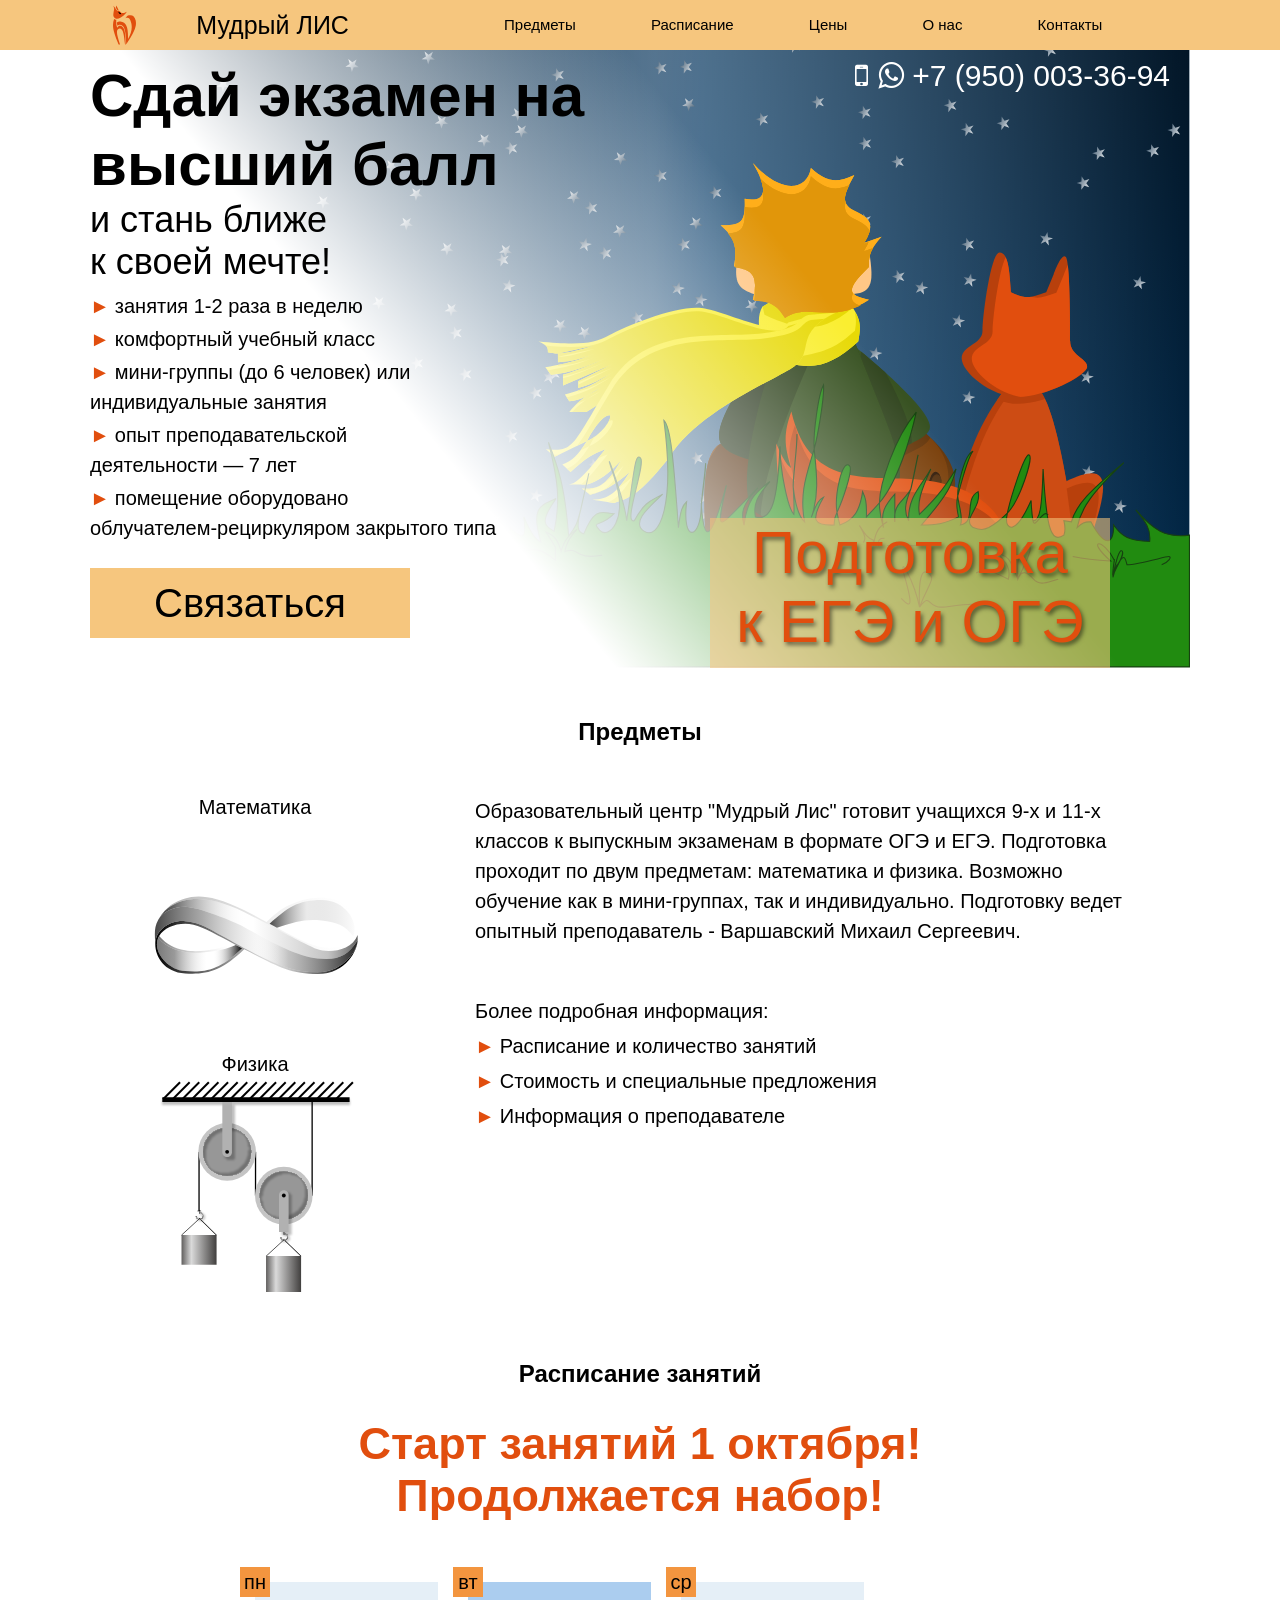
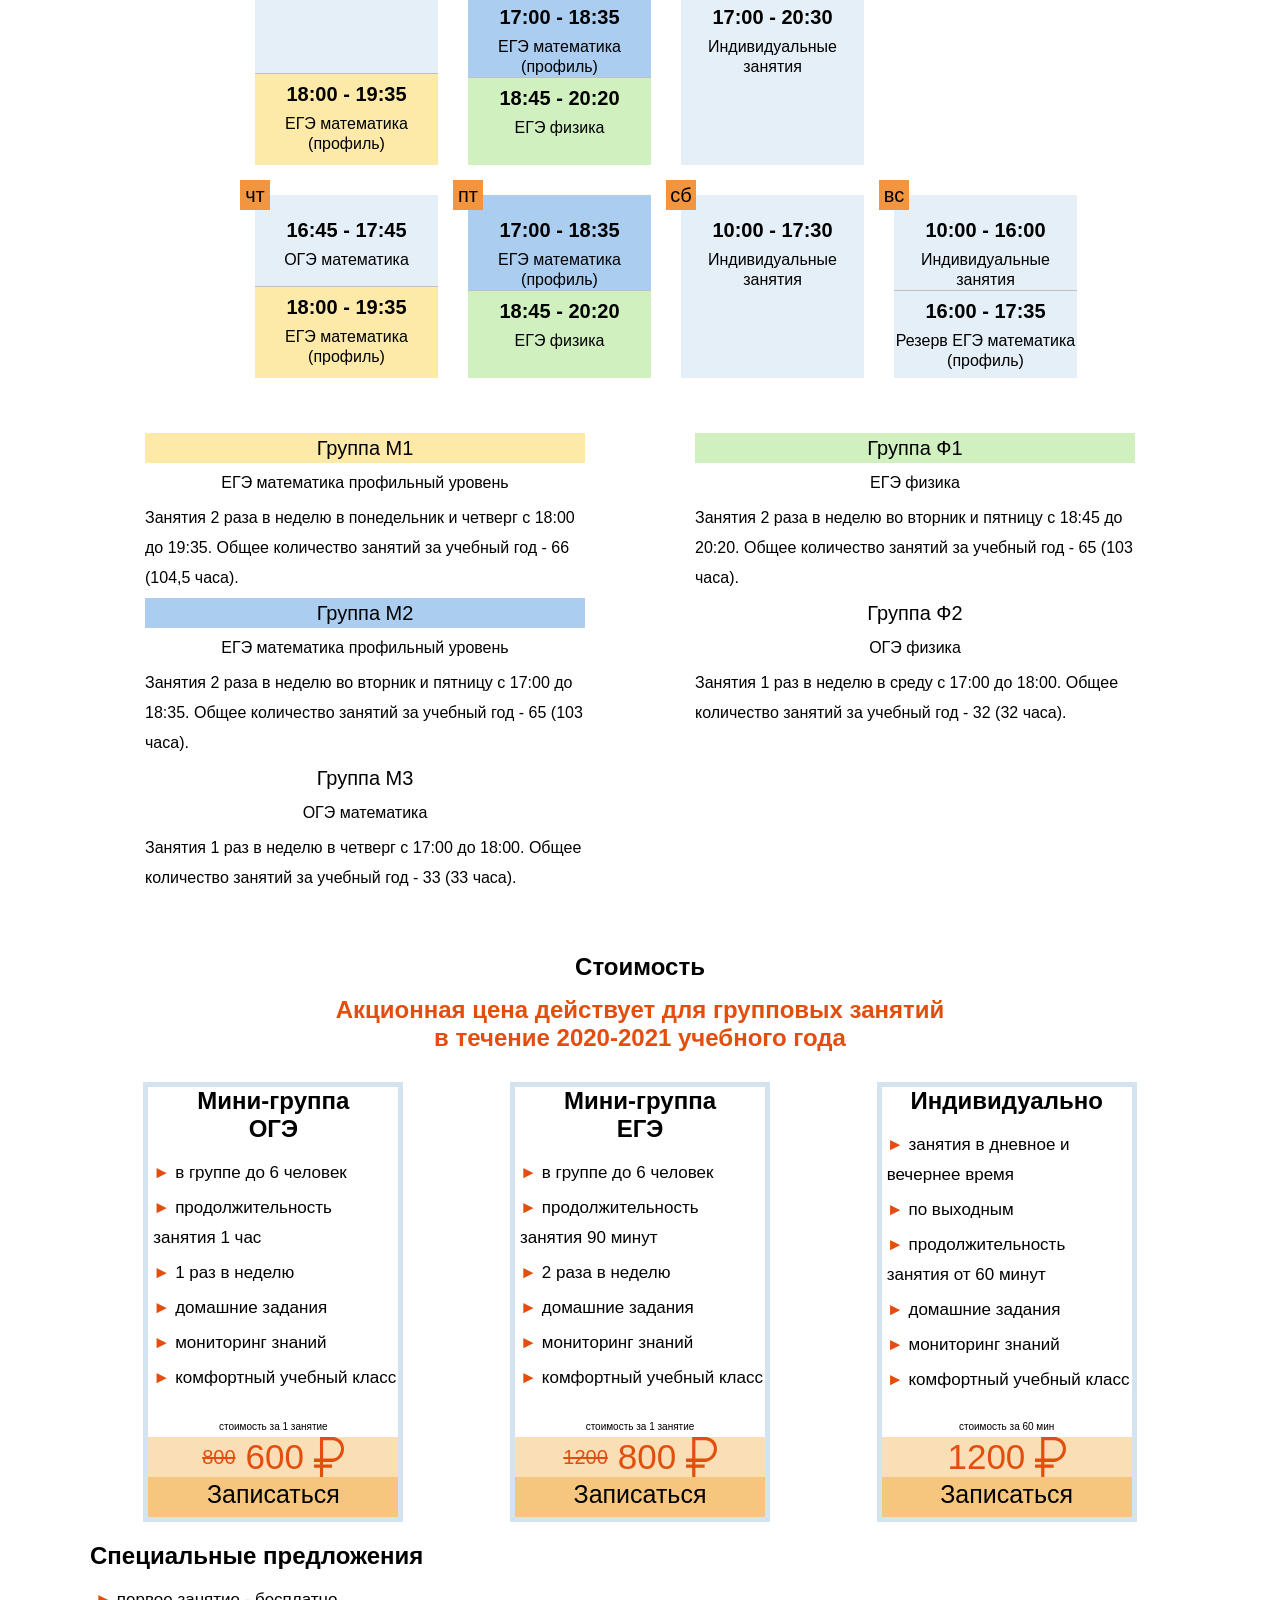
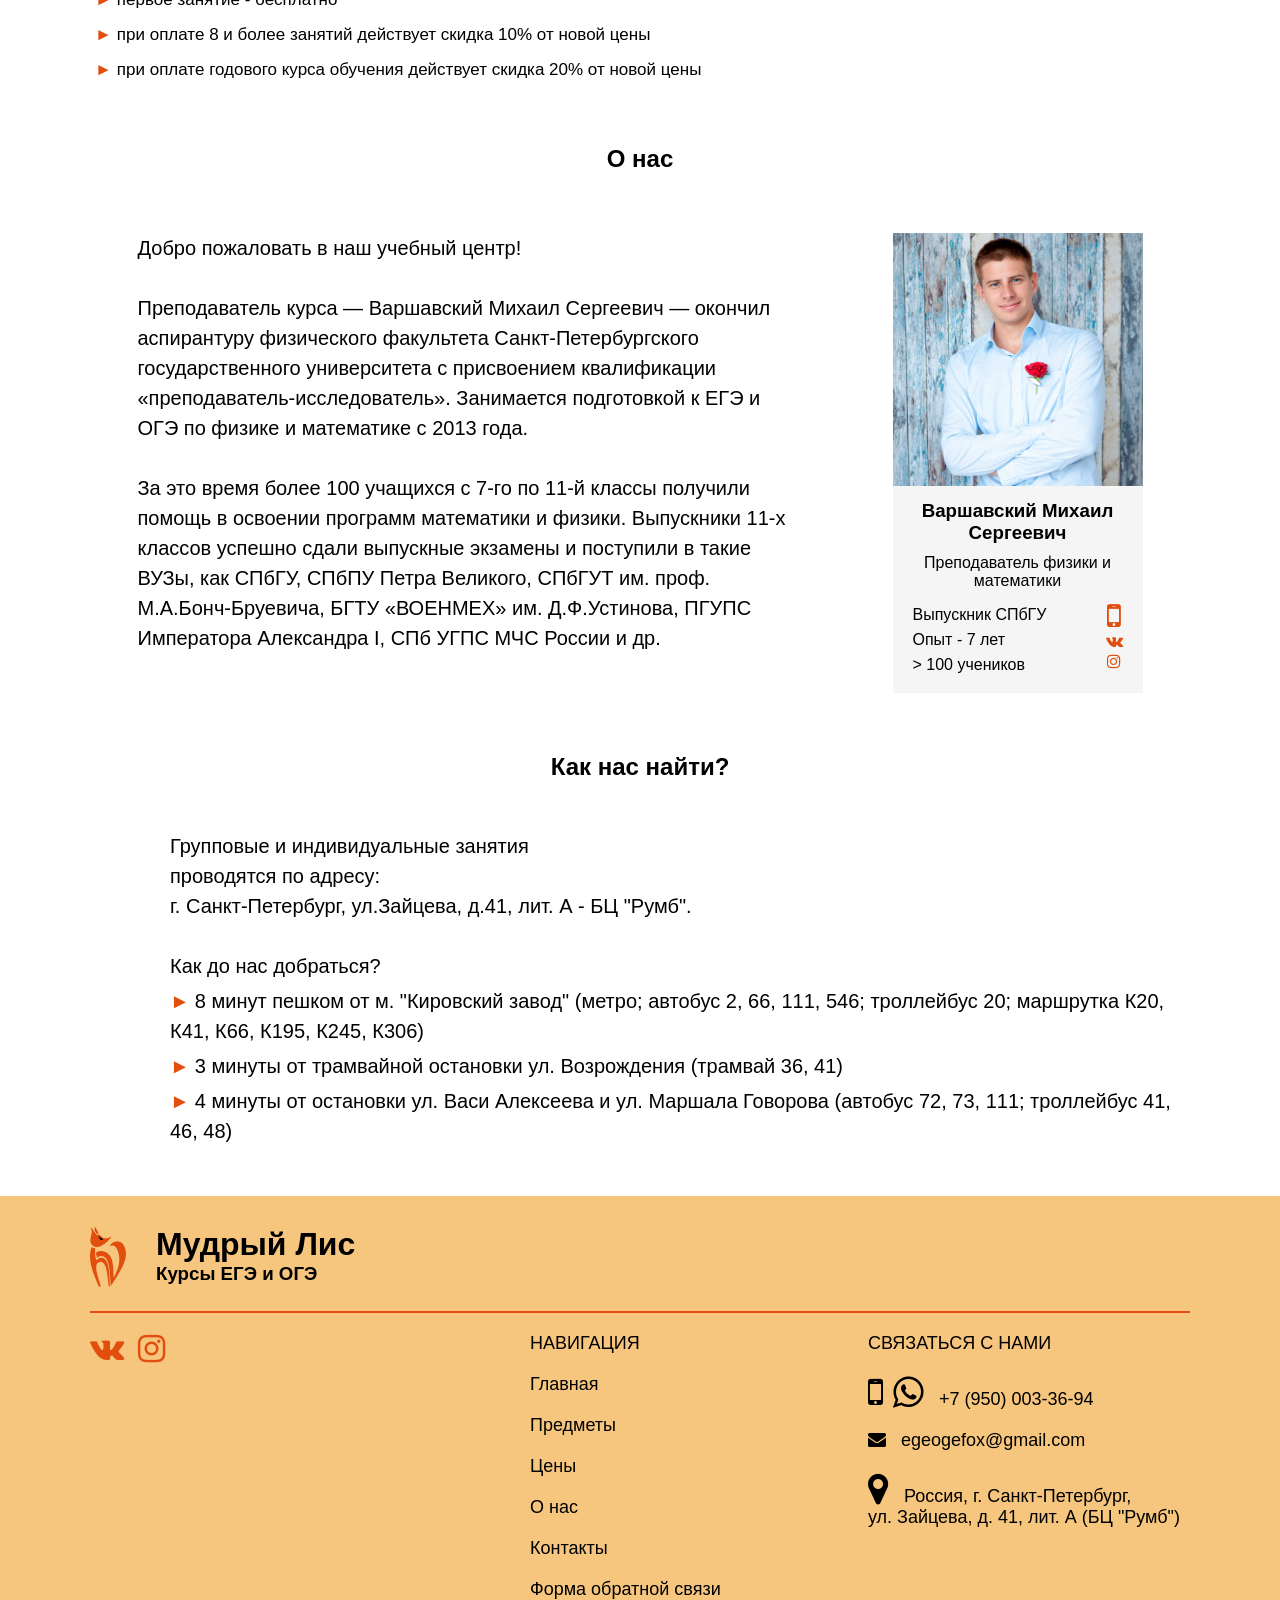
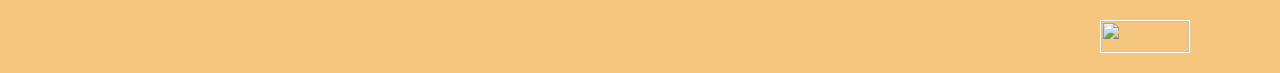
==== commit dc894ea3: "Add files via upload" ====
--- a/index.html
+++ b/index.html
@@ -175,6 +175,7 @@
 			<h1>Расписание занятий</h1>
 			<div class="timetable-banner">
 				<h2>Старт занятий 1 октября!</h2>
+				<h2>Продолжается набор!</h2>
 			</div>
 			<div class="timetable-cards">
 				<div class="tt-cards-line">
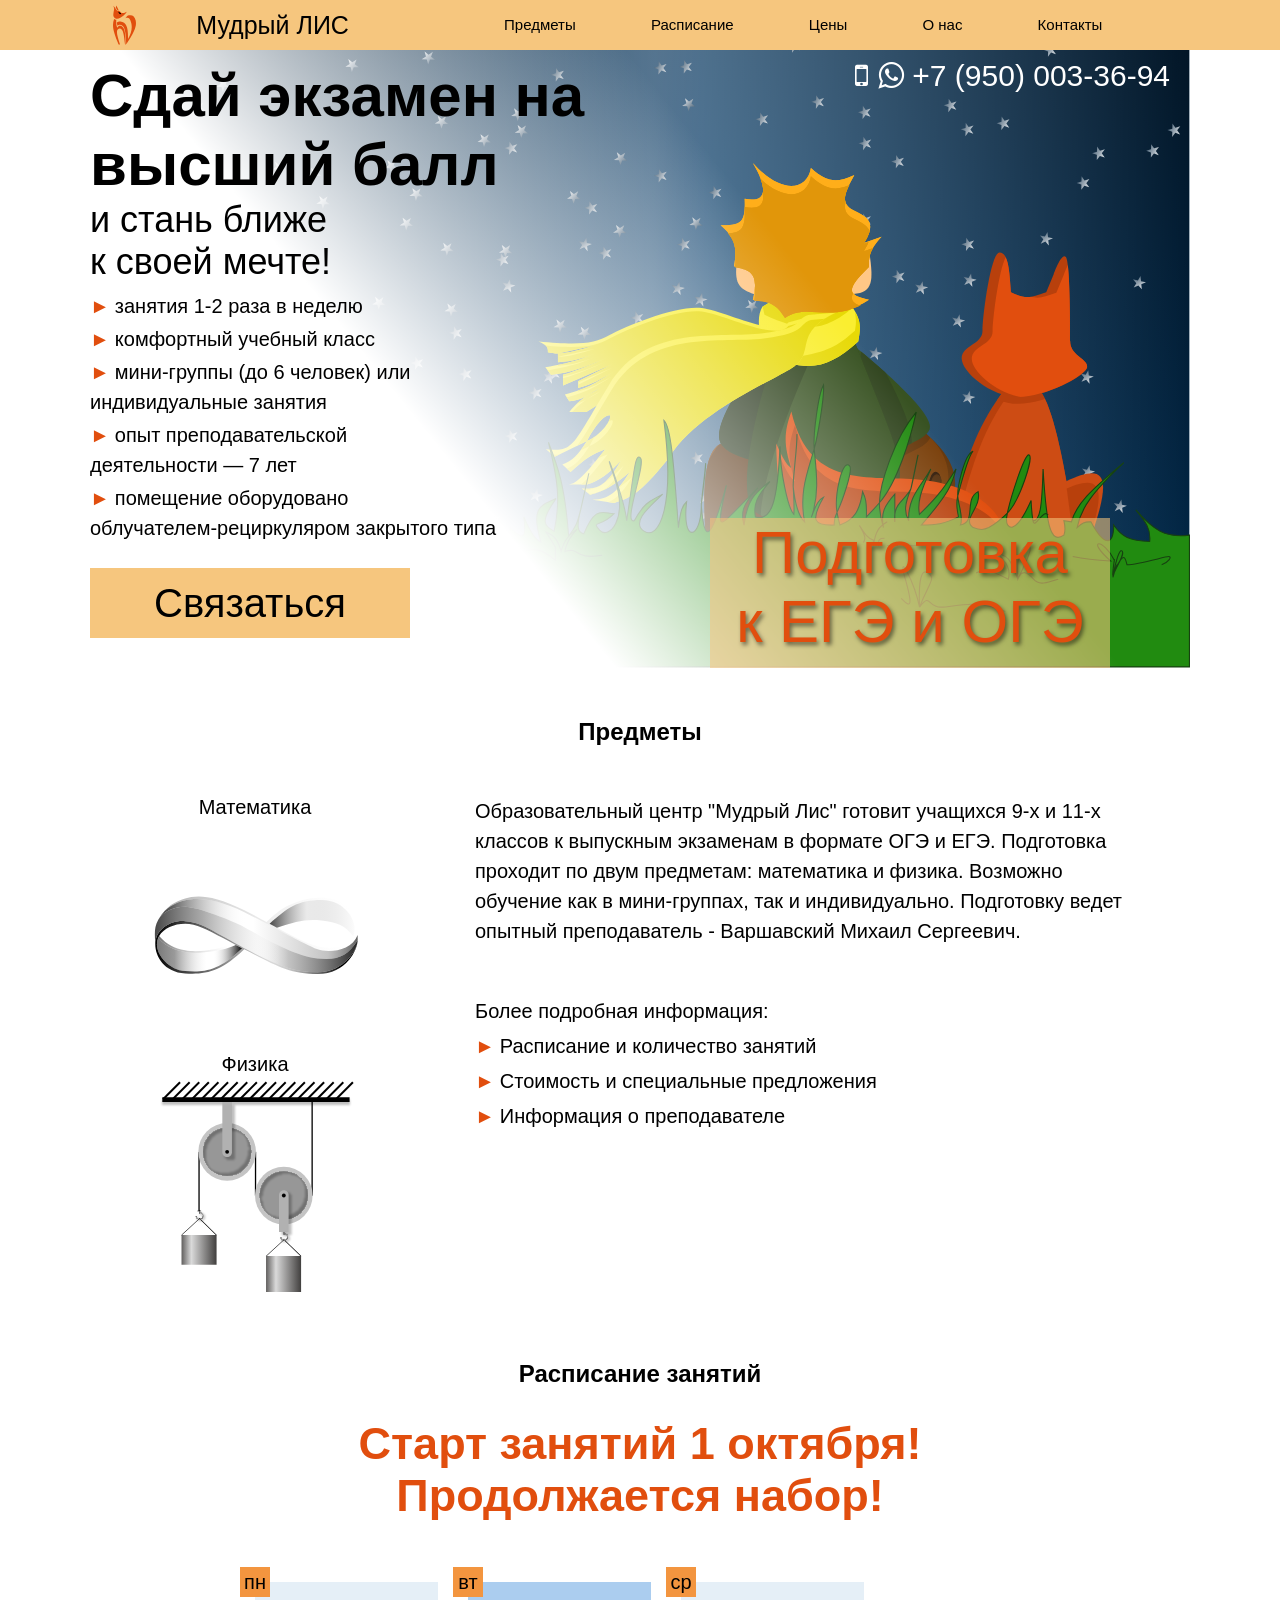
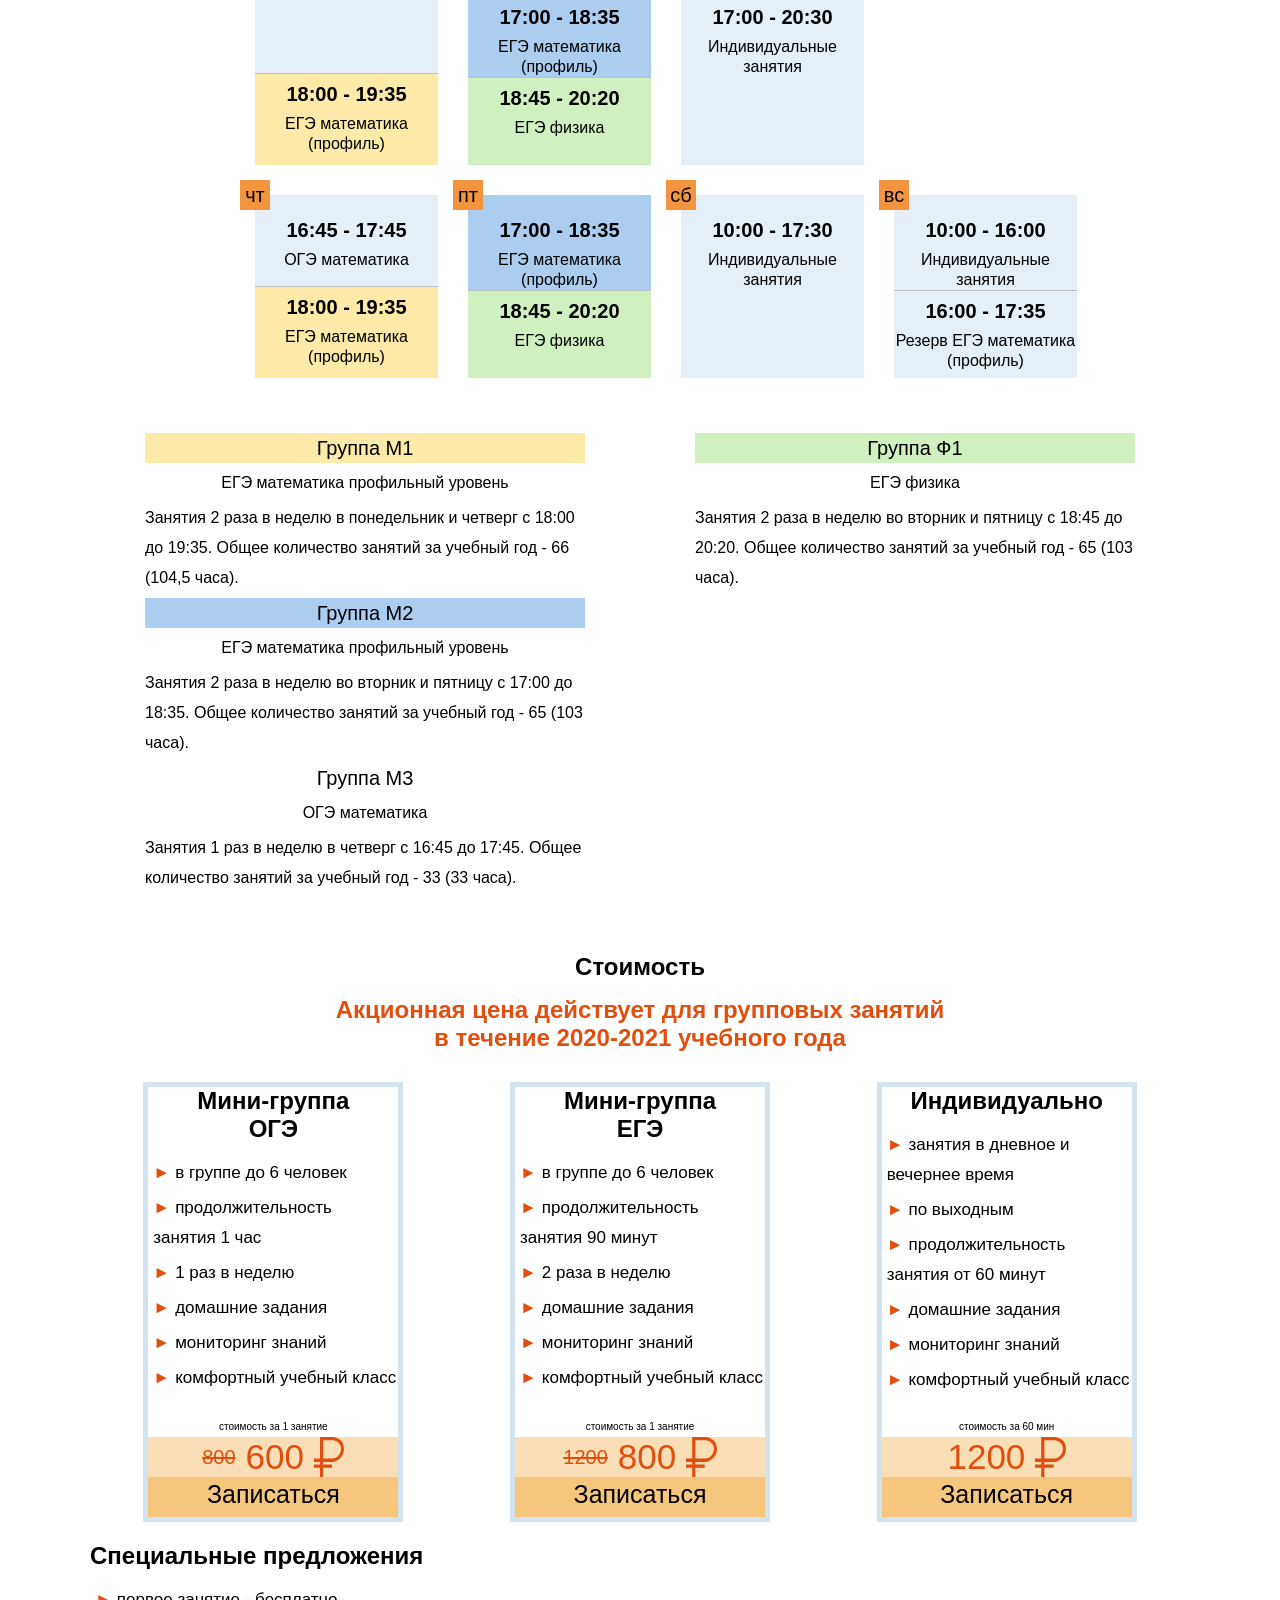
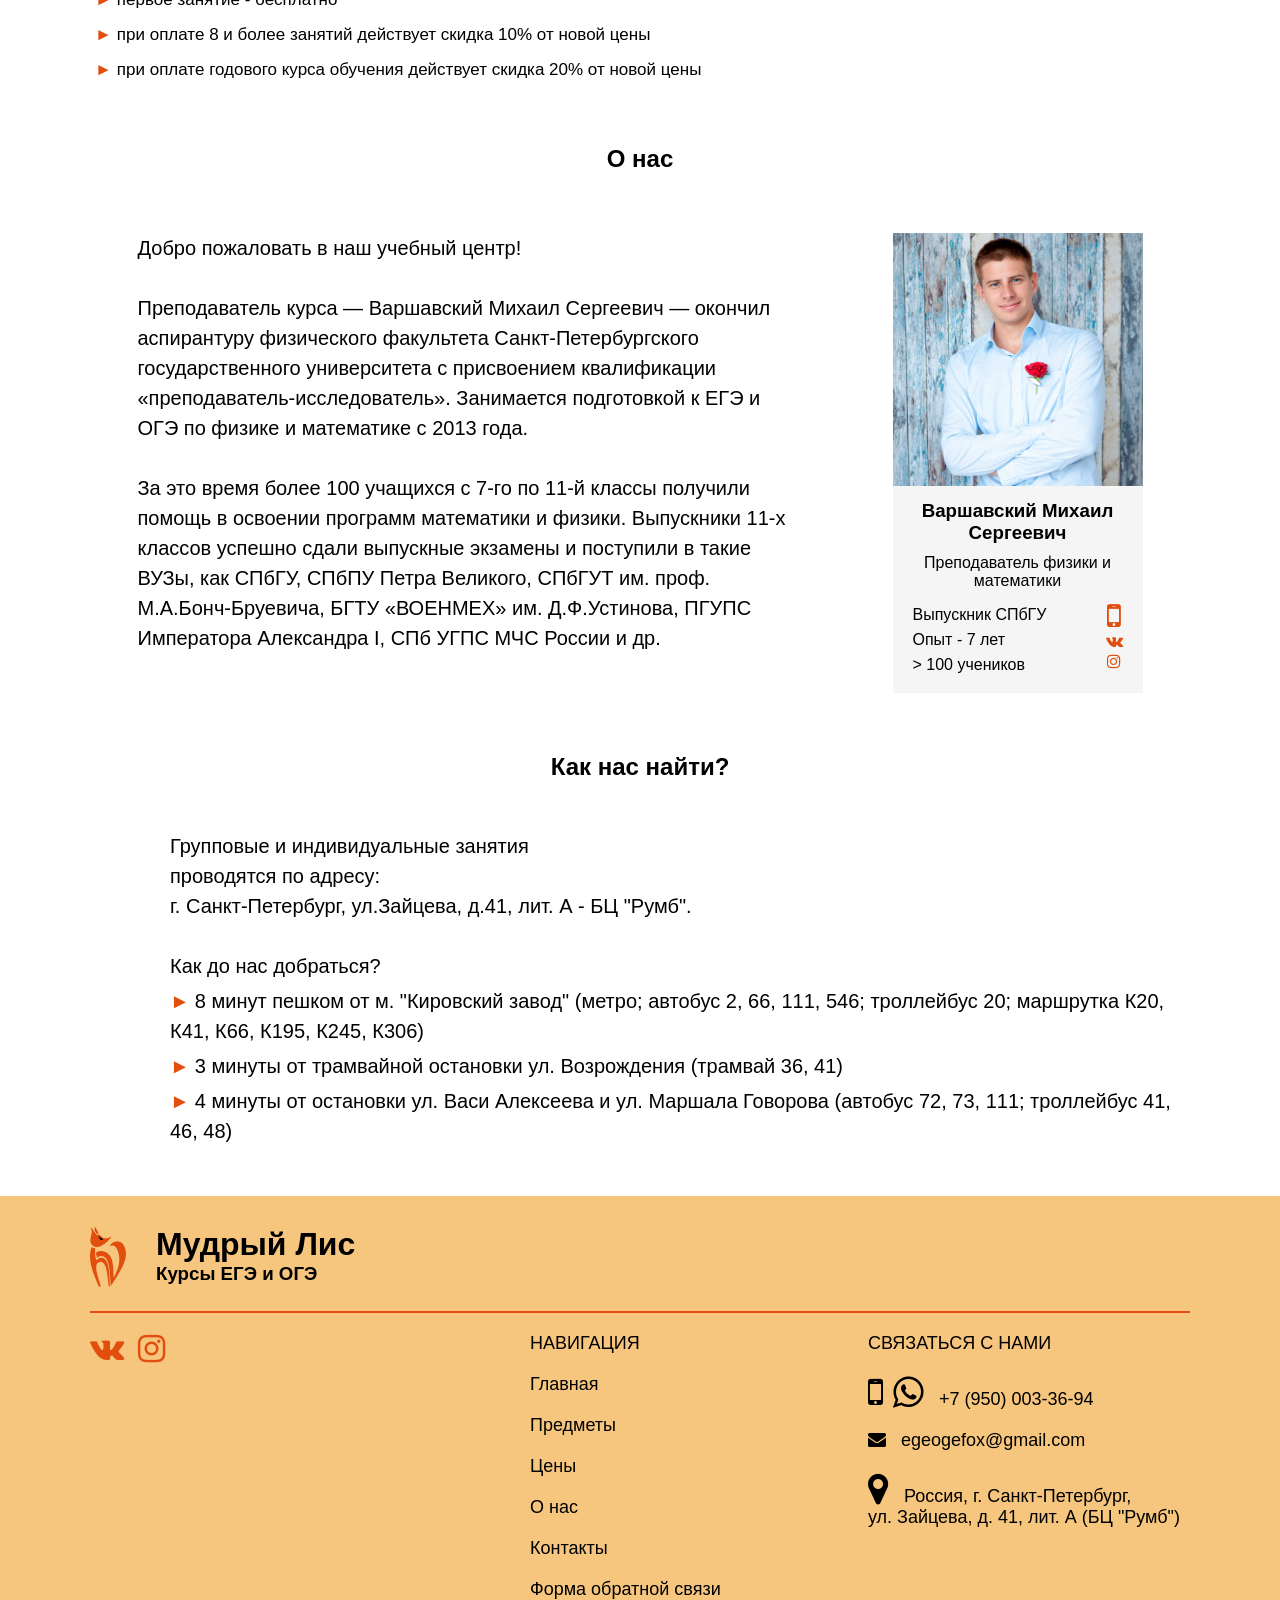
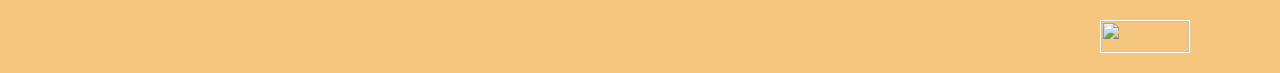
==== commit a8c510e2: "upd" ====
--- a/index.html
+++ b/index.html
@@ -346,7 +346,7 @@
 					<div class="tt-text">
 						<p class="name-group">Группа М3</p>
 						<p class="name-subj">ОГЭ математика</p>
-						<p>Занятия 1 раз в неделю в четверг с 17:00 до 18:00. Общее количество занятий за учебный год - 33 (33 часа).</p>
+						<p>Занятия 1 раз в неделю в четверг с 16:45 до 17:45. Общее количество занятий за учебный год - 33 (33 часа).</p>
 					</div>
 				</div>
 				<div class="tt-subj">
@@ -354,11 +354,6 @@
 						<p class="name-group group-ege-phys">Группа Ф1</p>
 						<p class="name-subj">ЕГЭ физика</p>
 						<p>Занятия 2 раза в неделю во вторник и пятницу с 18:45 до 20:20. Общее количество занятий за учебный год - 65 (103 часа).</p>
-					</div>
-					<div class="tt-text">
-						<p class="name-group">Группа Ф2</p>
-						<p class="name-subj">ОГЭ физика</p>
-						<p>Занятия 1 раз в неделю в среду с 17:00 до 18:00. Общее количество занятий за учебный год - 32 (32 часа).</p>
 					</div>
 				</div>
 			</div>
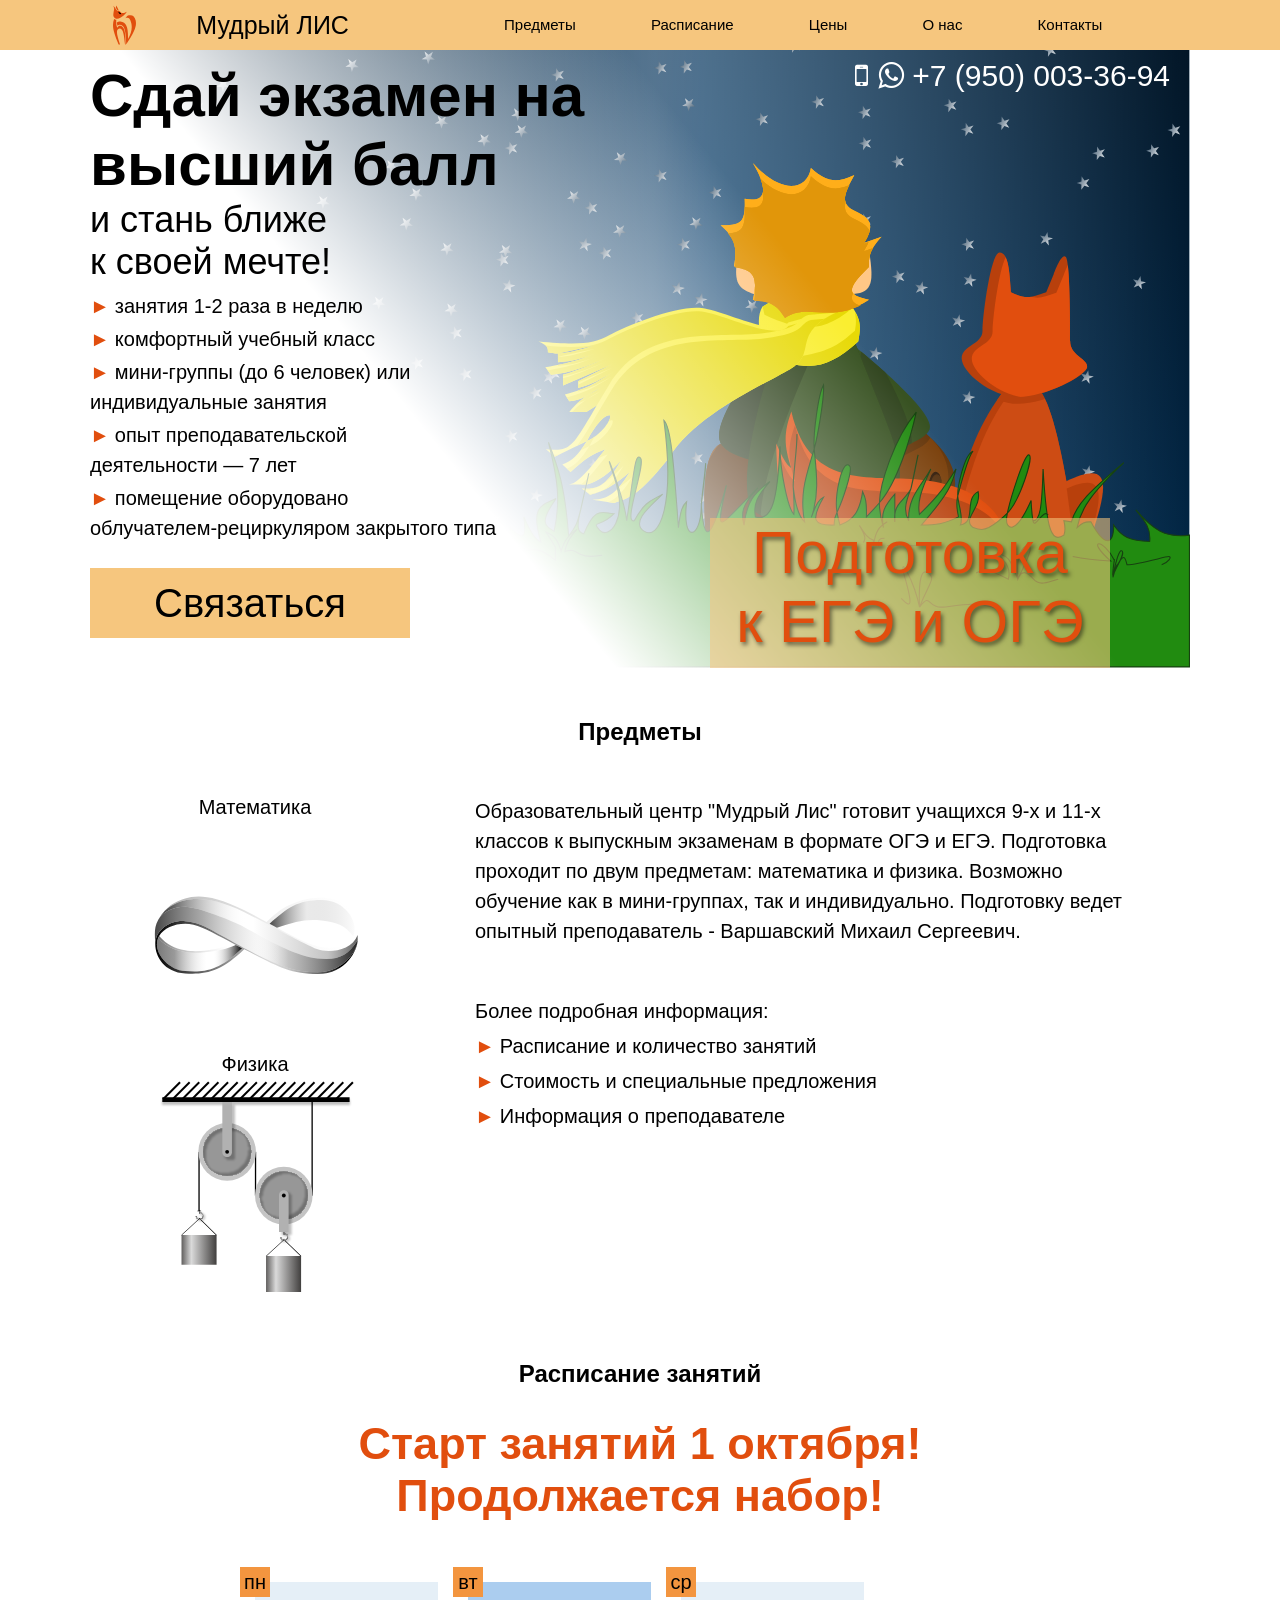
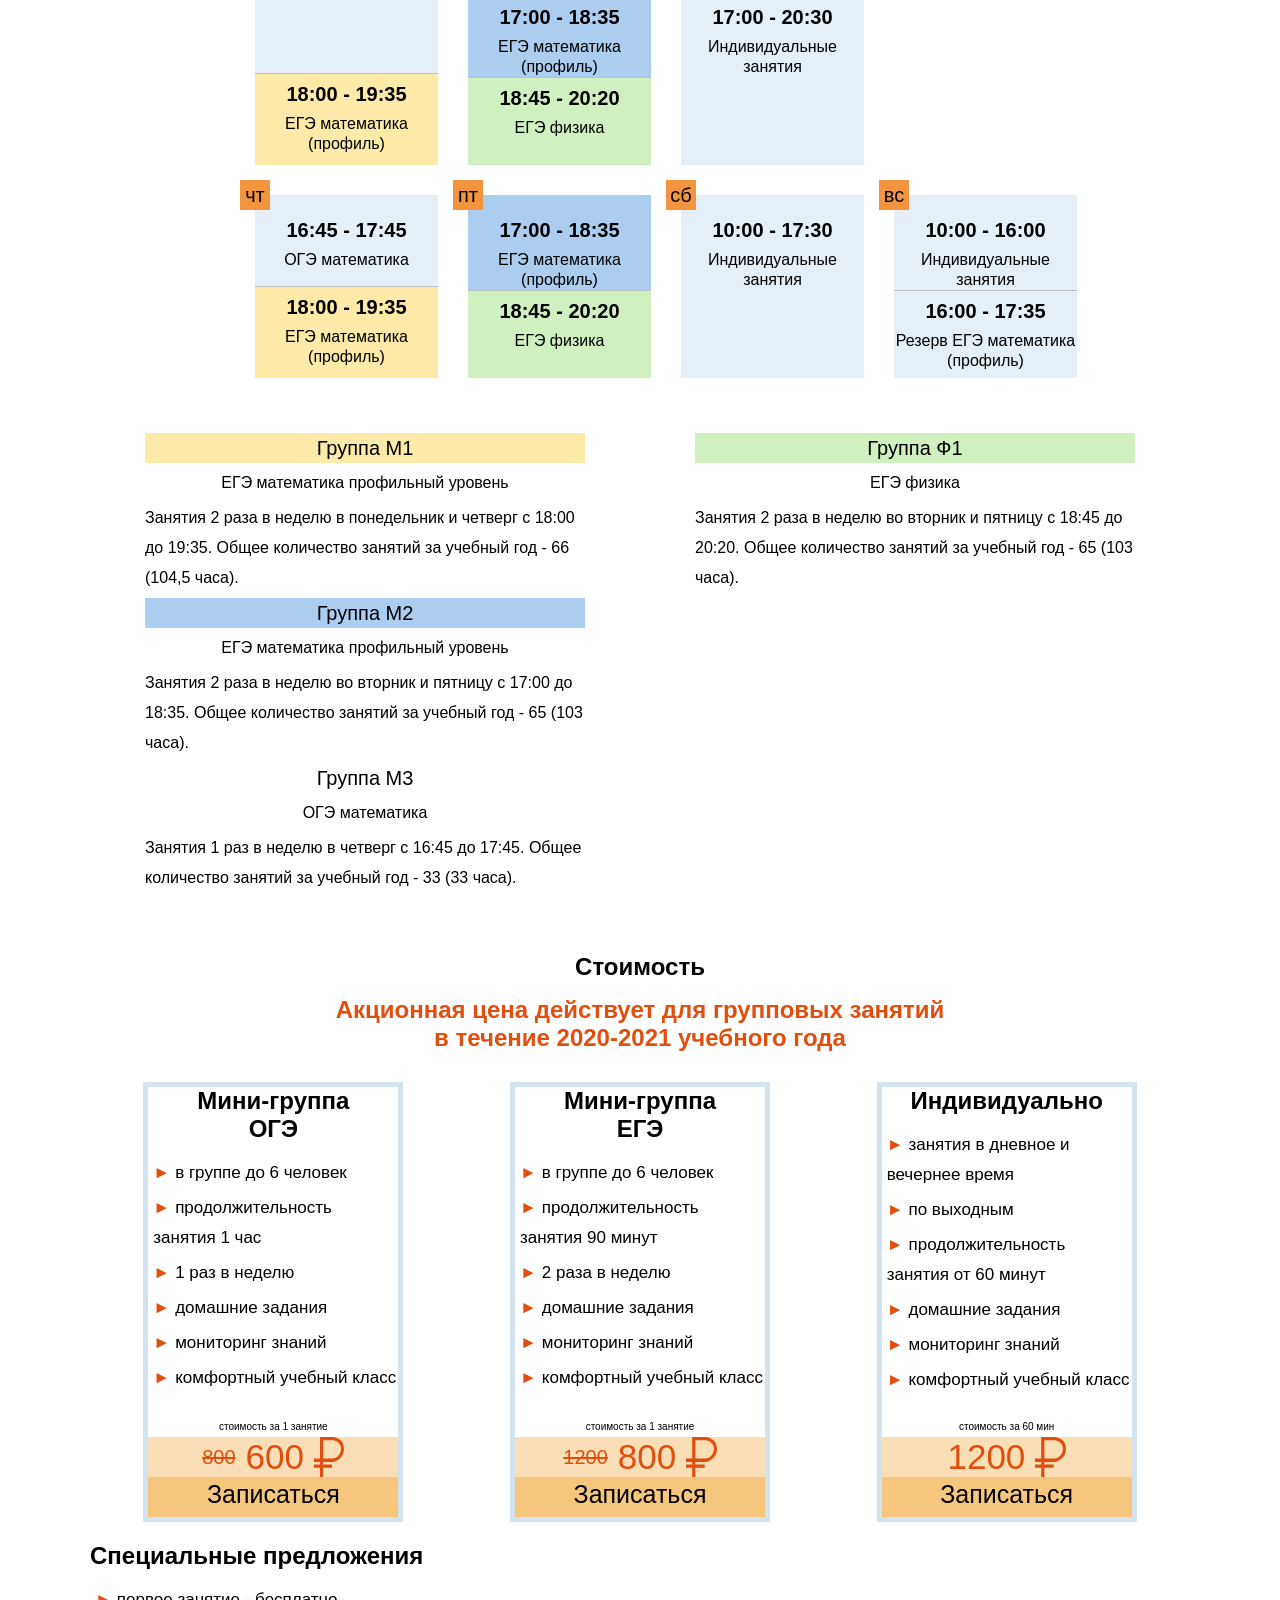
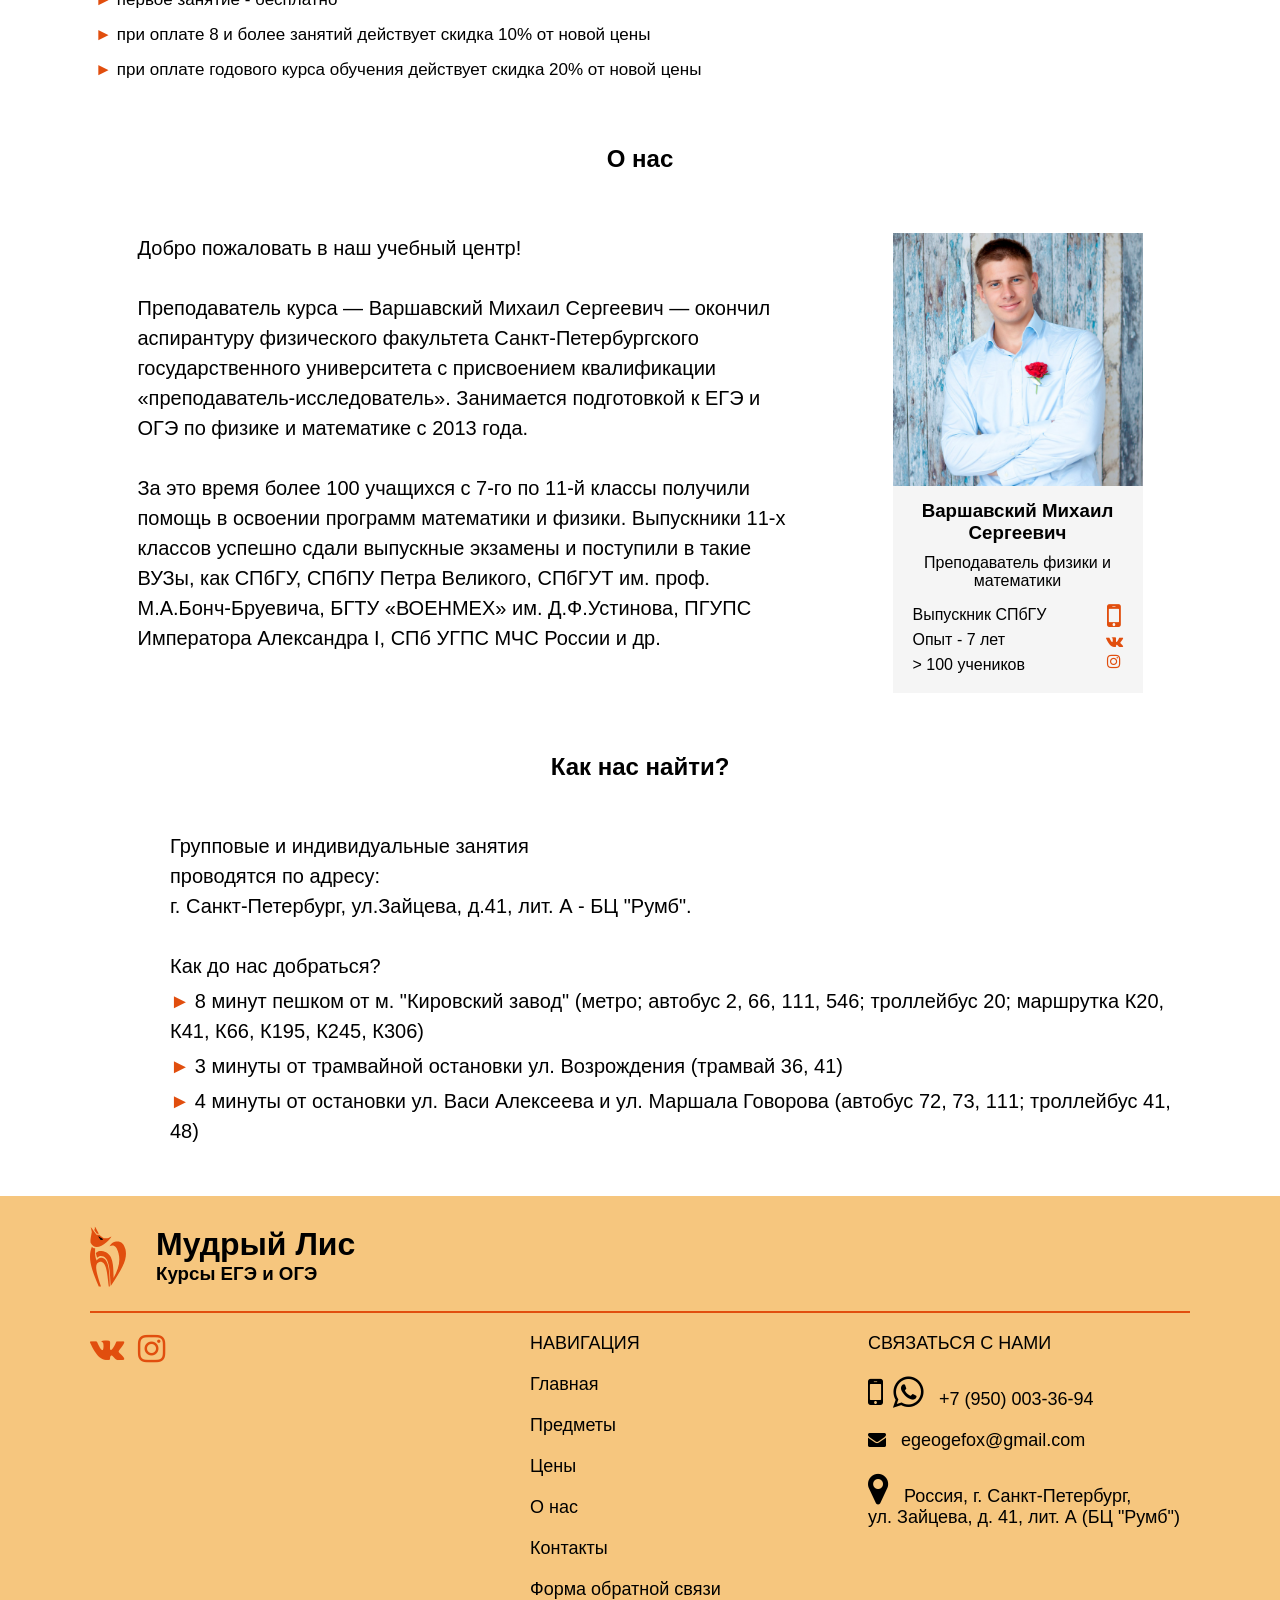
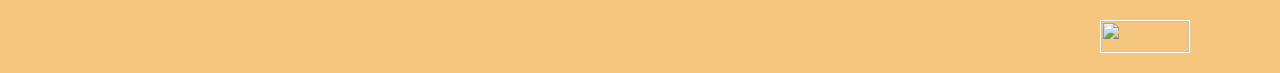
==== commit 9f424d8f: "Add files via upload" ====
--- a/index.html
+++ b/index.html
@@ -490,7 +490,7 @@
 					<ul class="more-info">
 						<li>8 минут пешком от м. "Кировский завод" (метро; автобус 2, 66, 111, 546; троллейбус 20; маршрутка К20, К41, К66, К195, К245, К306)</li>
 						<li>3 минуты от трамвайной остановки ул. Возрождения (трамвай 36, 41)</li>
-						<li>4 минуты от остановки ул. Васи Алексеева и ул. Маршала Говорова (автобус 72, 73, 111; троллейбус 41, 46, 48)</li>
+						<li>4 минуты от остановки ул. Васи Алексеева и ул. Маршала Говорова (автобус 72, 73, 111; троллейбус 41, 48)</li>
 					</ul>
 				</div>
 			</div>
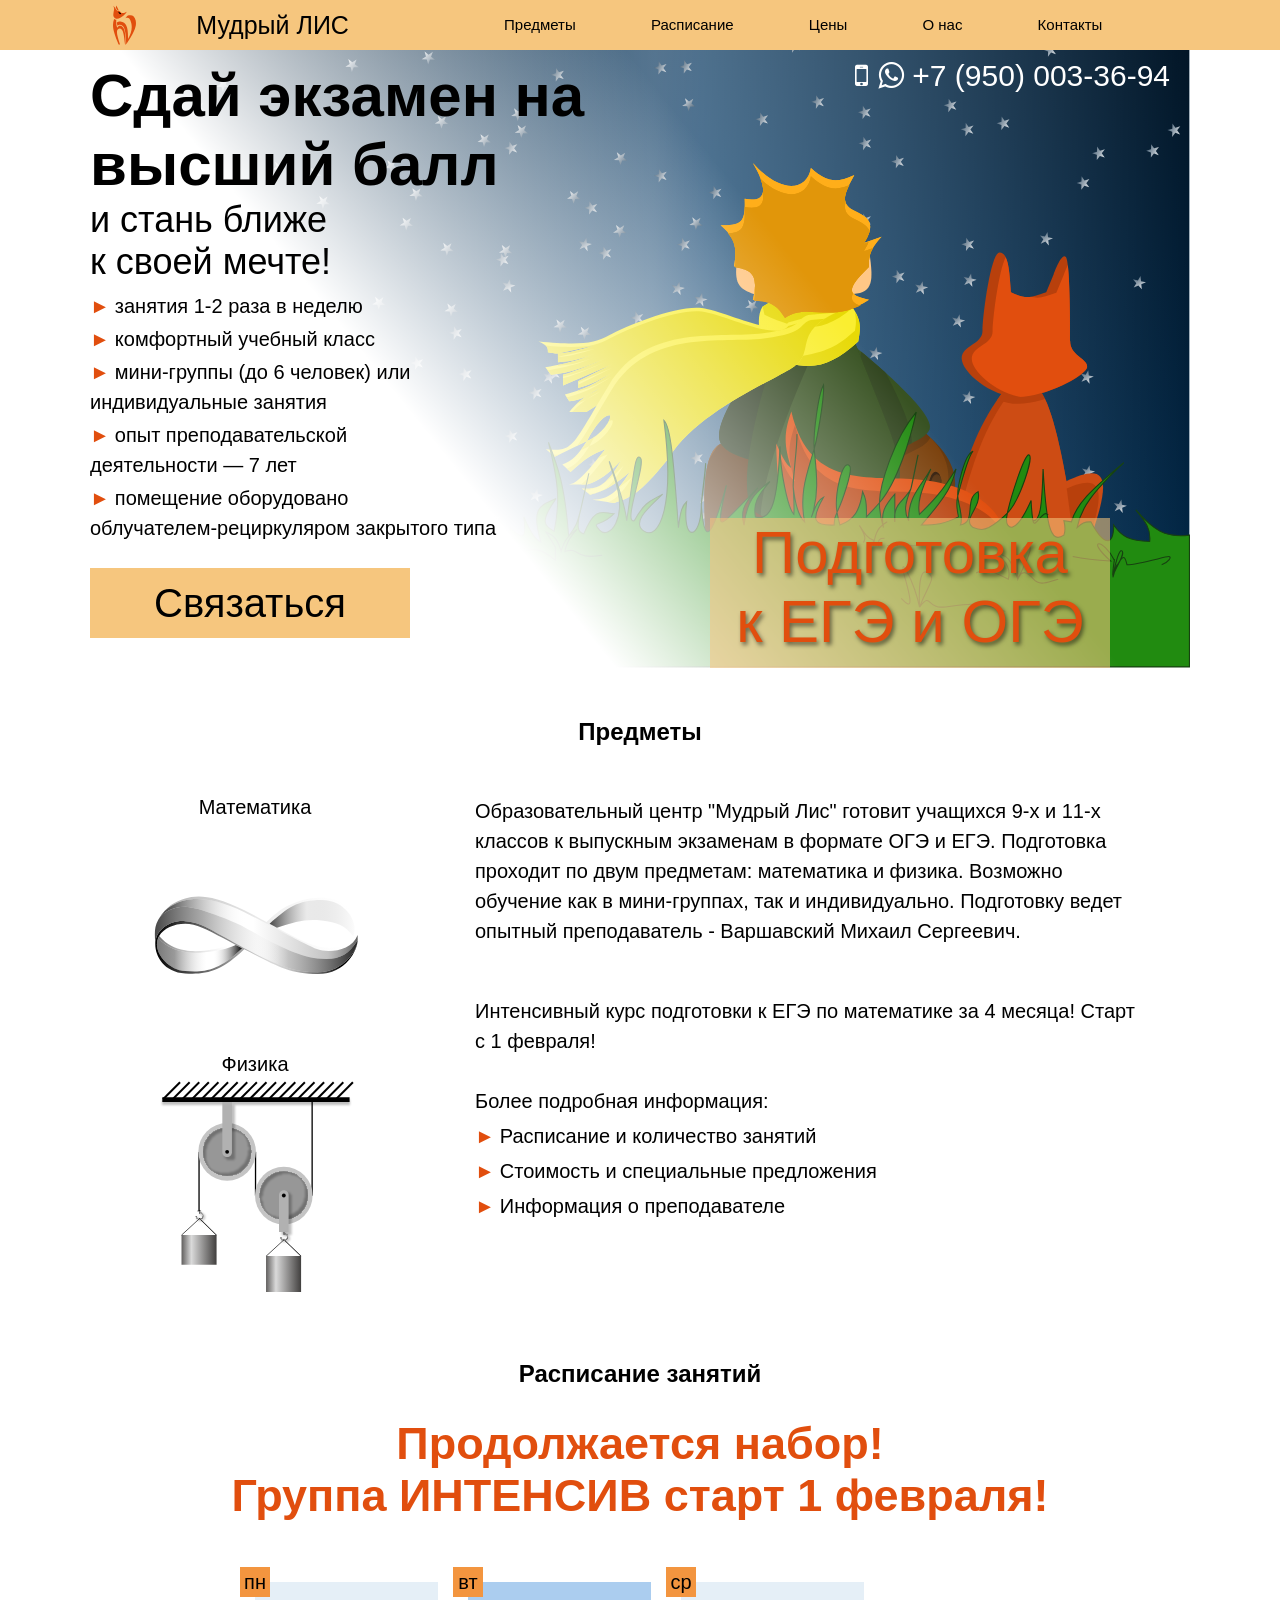
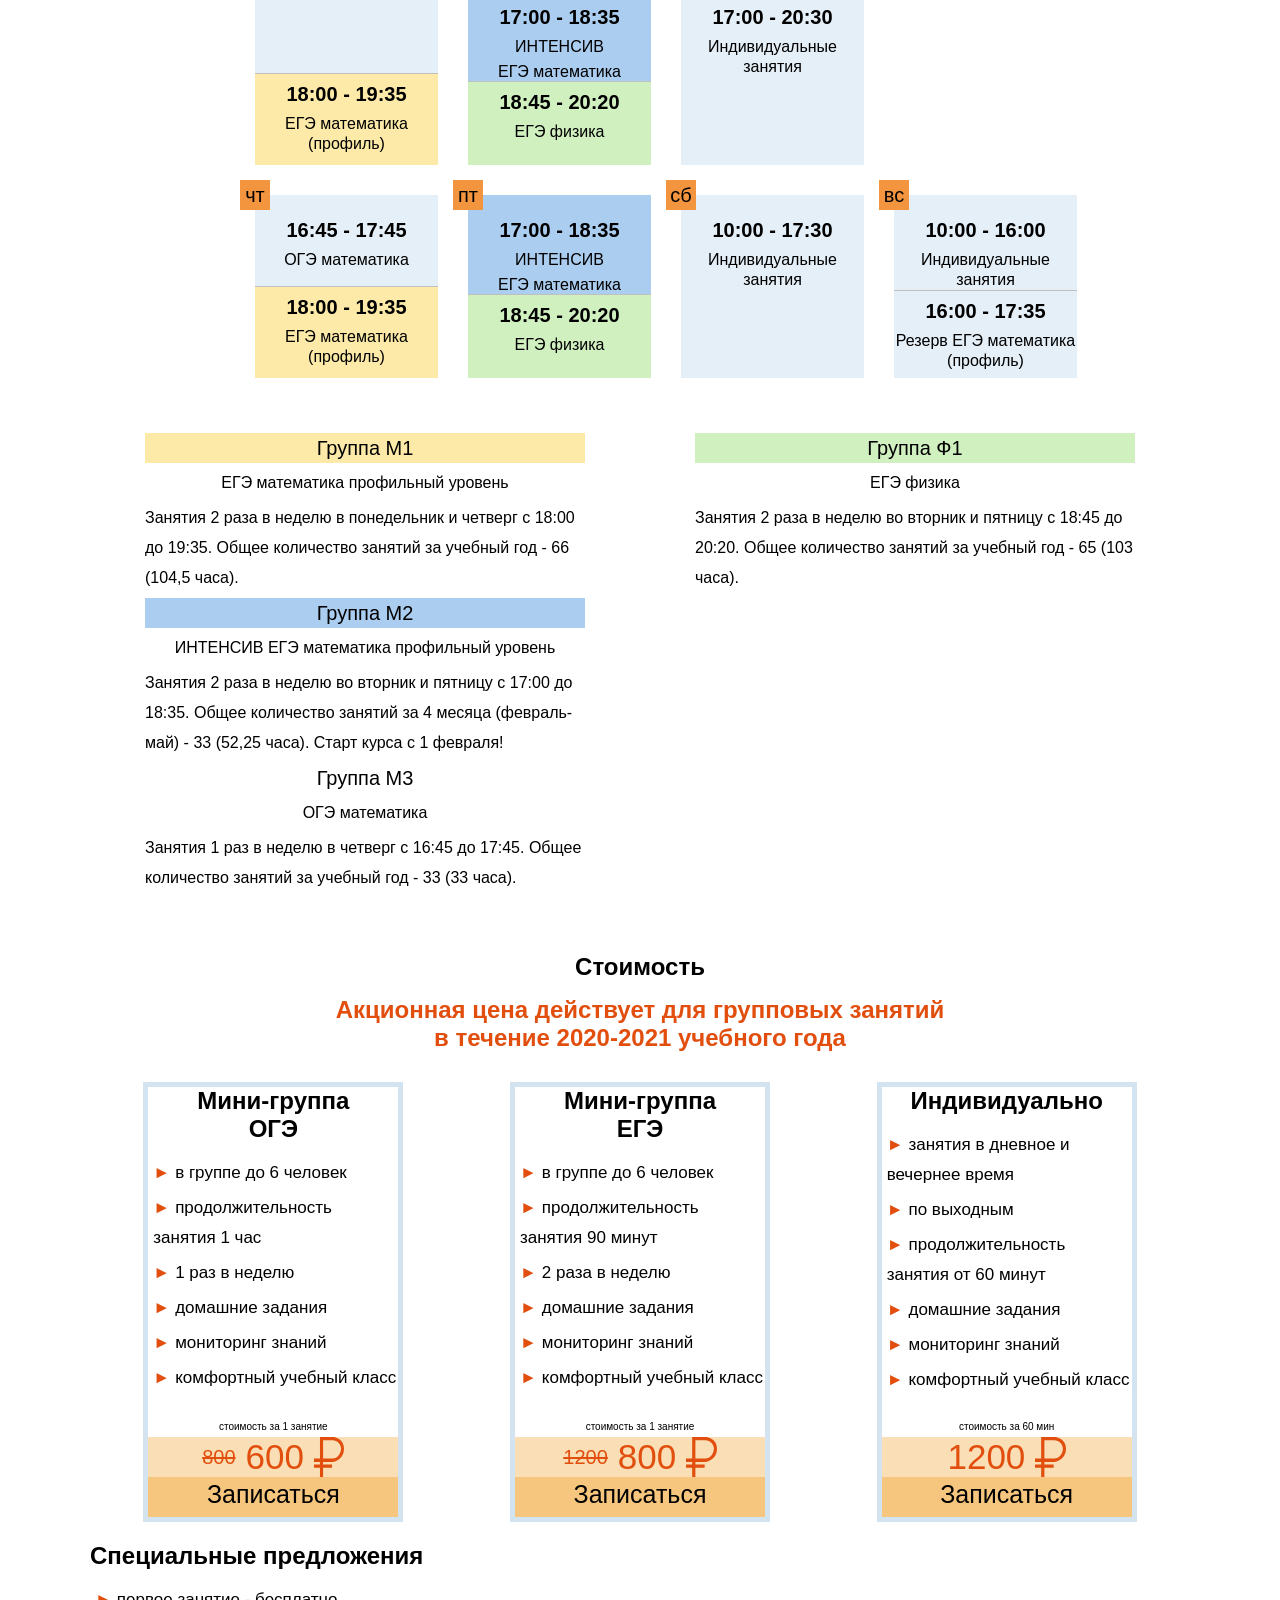
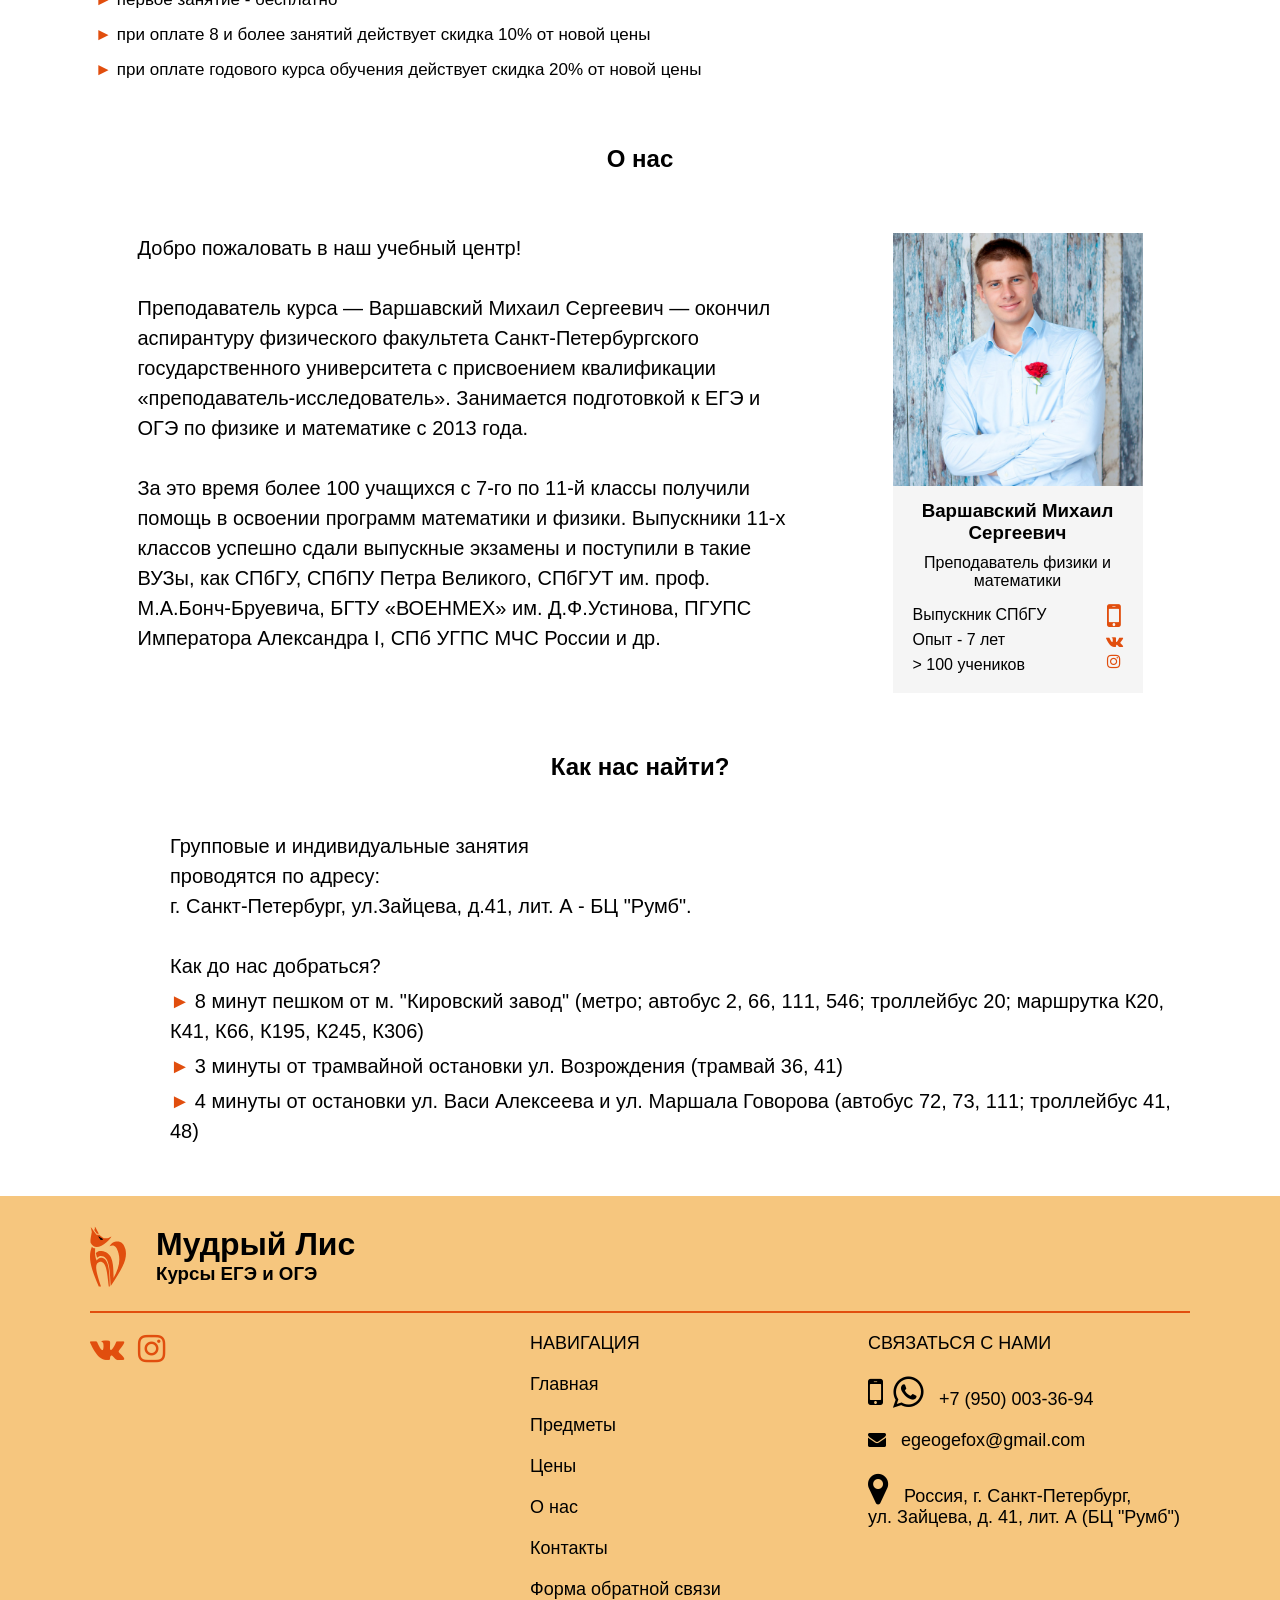
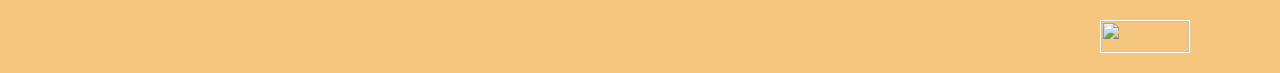
==== commit 988151f7: "intensive" ====
--- a/index.html
+++ b/index.html
@@ -162,6 +162,8 @@
 				</div>
 				<div class="subj-text">
 					<p>Образовательный центр "Мудрый Лис" готовит учащихся 9-х и 11-х классов к выпускным экзаменам в формате ОГЭ и ЕГЭ. Подготовка проходит по двум предметам: математика и физика. Возможно обучение как в мини-группах, так и индивидуально. Подготовку ведет опытный преподаватель - Варшавский Михаил Сергеевич.</p>
+                    <p>Интенсивный курс подготовки к ЕГЭ по математике за 4 месяца! Старт с 1 февраля!</p>
+                    <br>
 					<p>Более подробная информация:</p>
 					<ul class="more-info">
 						<li><a href="#timetable">Расписание и количество занятий</a></li>
@@ -174,8 +176,8 @@
 		<section class="timetable wrapper" id="timetable">
 			<h1>Расписание занятий</h1>
 			<div class="timetable-banner">
-				<h2>Старт занятий 1 октября!</h2>
 				<h2>Продолжается набор!</h2>
+                <h2>Группа ИНТЕНСИВ старт 1 февраля!</h2>
 			</div>
 			<div class="timetable-cards">
 				<div class="tt-cards-line">
@@ -207,7 +209,8 @@
 									<p>17:00 - 18:35</p>
 								</div>
 								<div class="tt-name">
-									<p>ЕГЭ математика (профиль)</p>
+                                    <p>ИНТЕНСИВ</p>
+									<p>ЕГЭ математика</p>
 								</div>
 							</div>
 						</div>
@@ -274,7 +277,8 @@
 									<p>17:00 - 18:35</p>
 								</div>
 								<div class="tt-name">
-									<p>ЕГЭ математика (профиль)</p>
+                                    <p>ИНТЕНСИВ</p>
+									<p>ЕГЭ математика</p>
 								</div>
 							</div>
 						</div>
@@ -340,8 +344,8 @@
 					</div>
 					<div class="tt-text">
 						<p class="name-group group-ege-math-2">Группа М2</p>
-						<p class="name-subj">ЕГЭ математика профильный уровень</p>
-						<p>Занятия 2 раза в неделю во вторник и пятницу с 17:00 до 18:35. Общее количество занятий за учебный год - 65 (103 часа).</p>
+						<p class="name-subj">ИНТЕНСИВ ЕГЭ математика профильный уровень</p>
+						<p>Занятия 2 раза в неделю во вторник и пятницу с 17:00 до 18:35. Общее количество занятий за 4 месяца (февраль-май) - 33 (52,25 часа). Старт курса с 1 февраля!</p>
 					</div>
 					<div class="tt-text">
 						<p class="name-group">Группа М3</p>
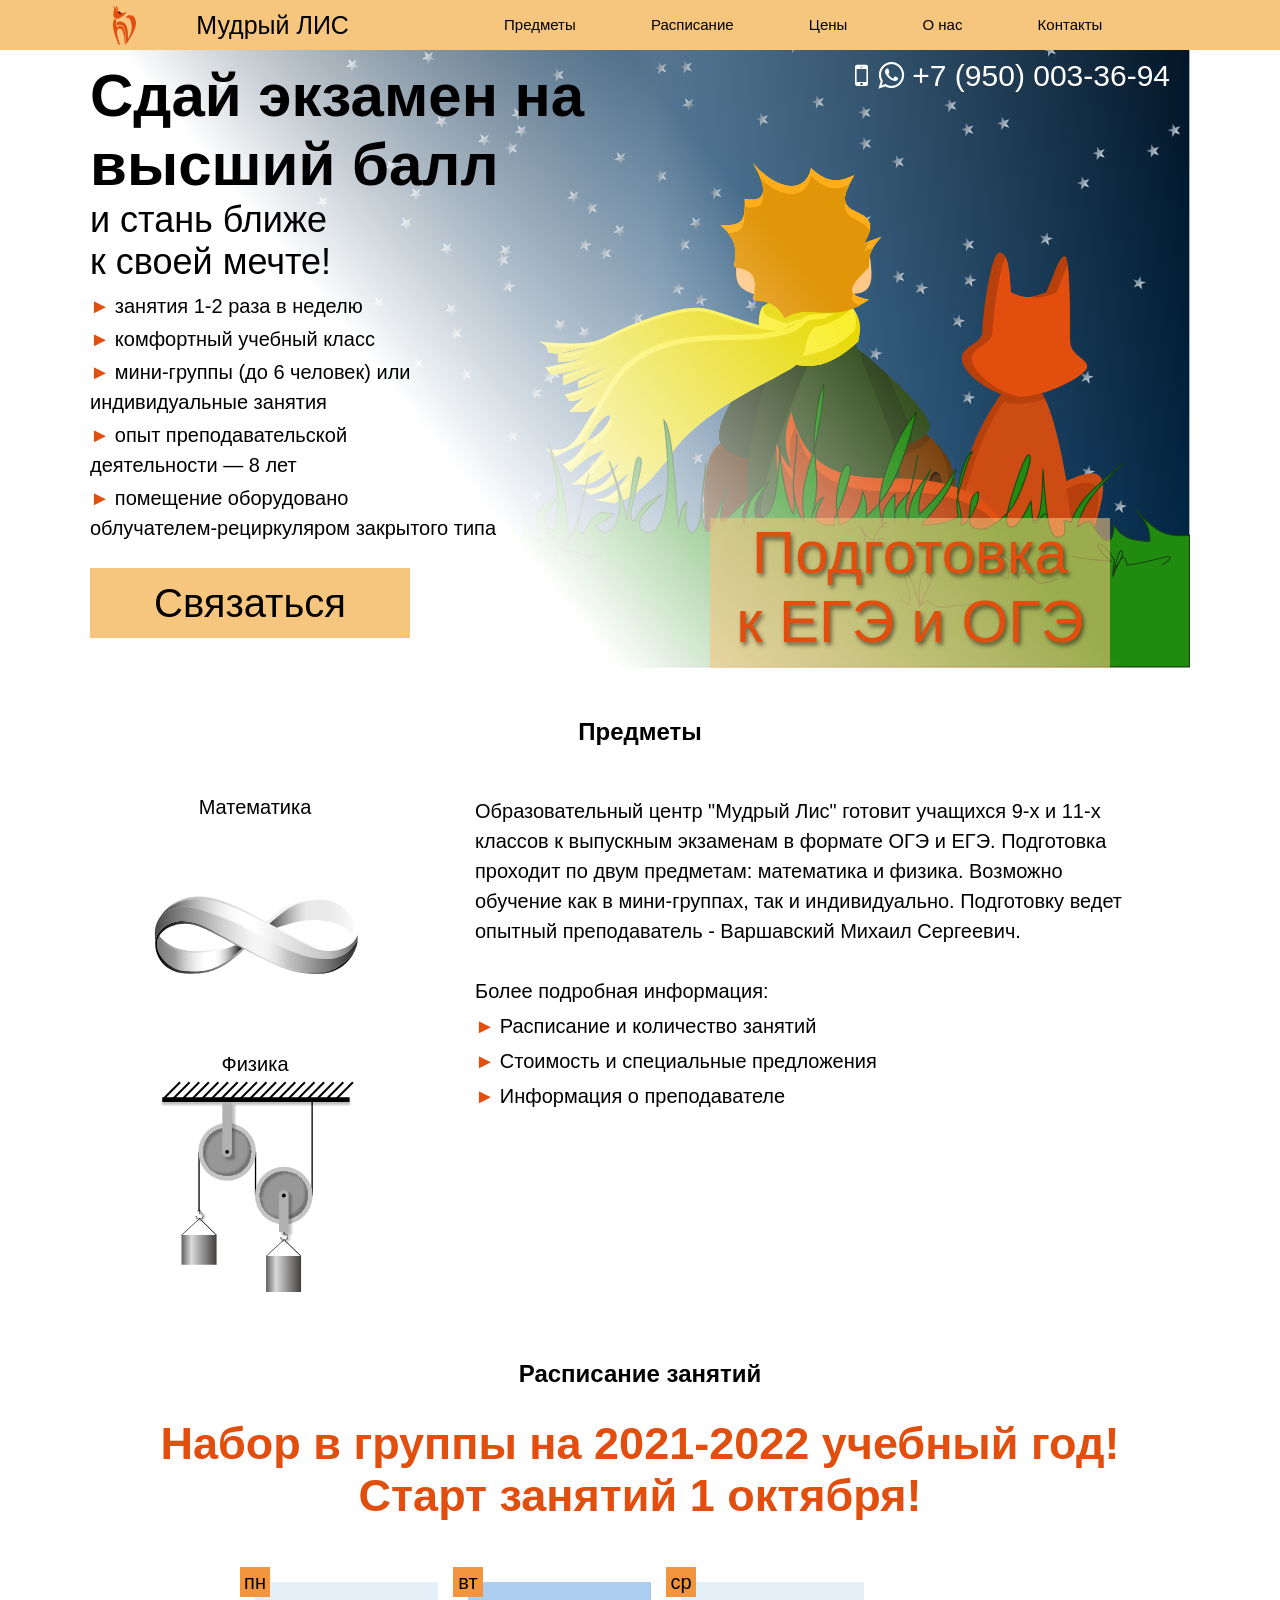
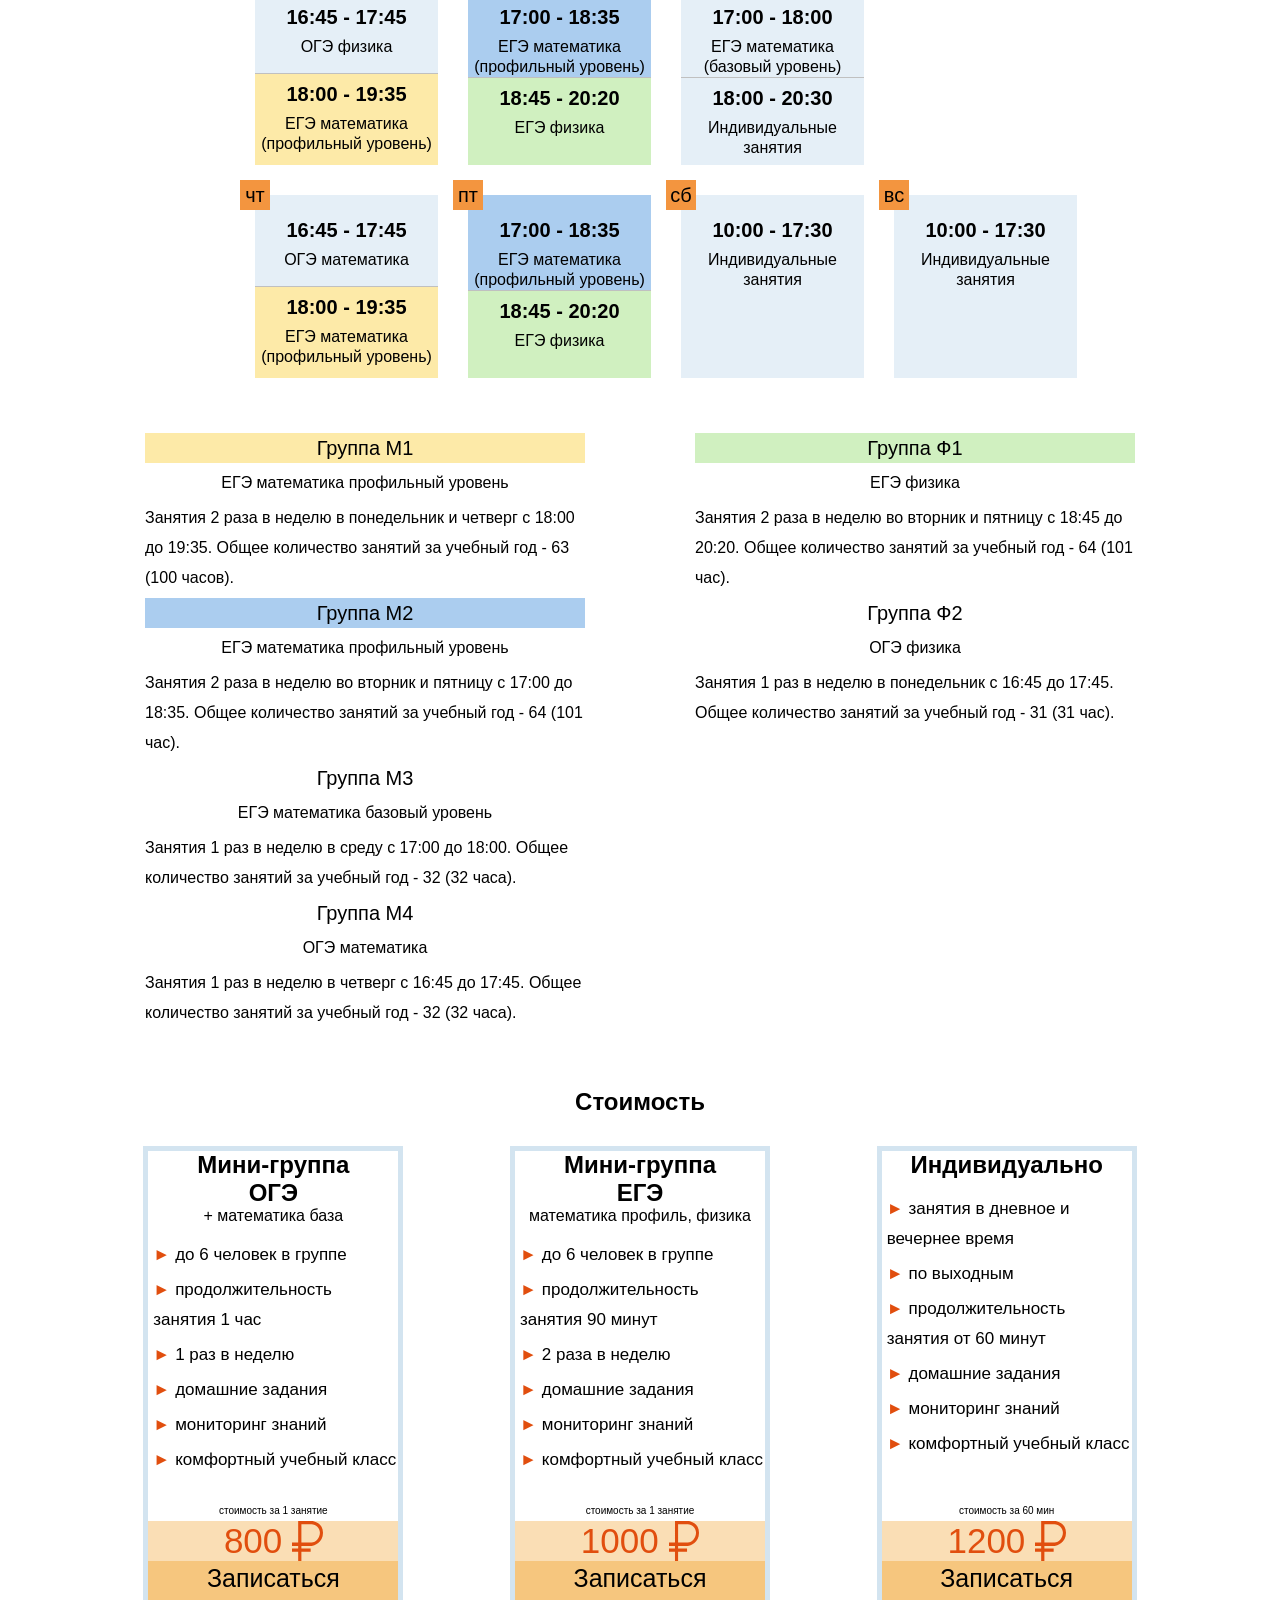
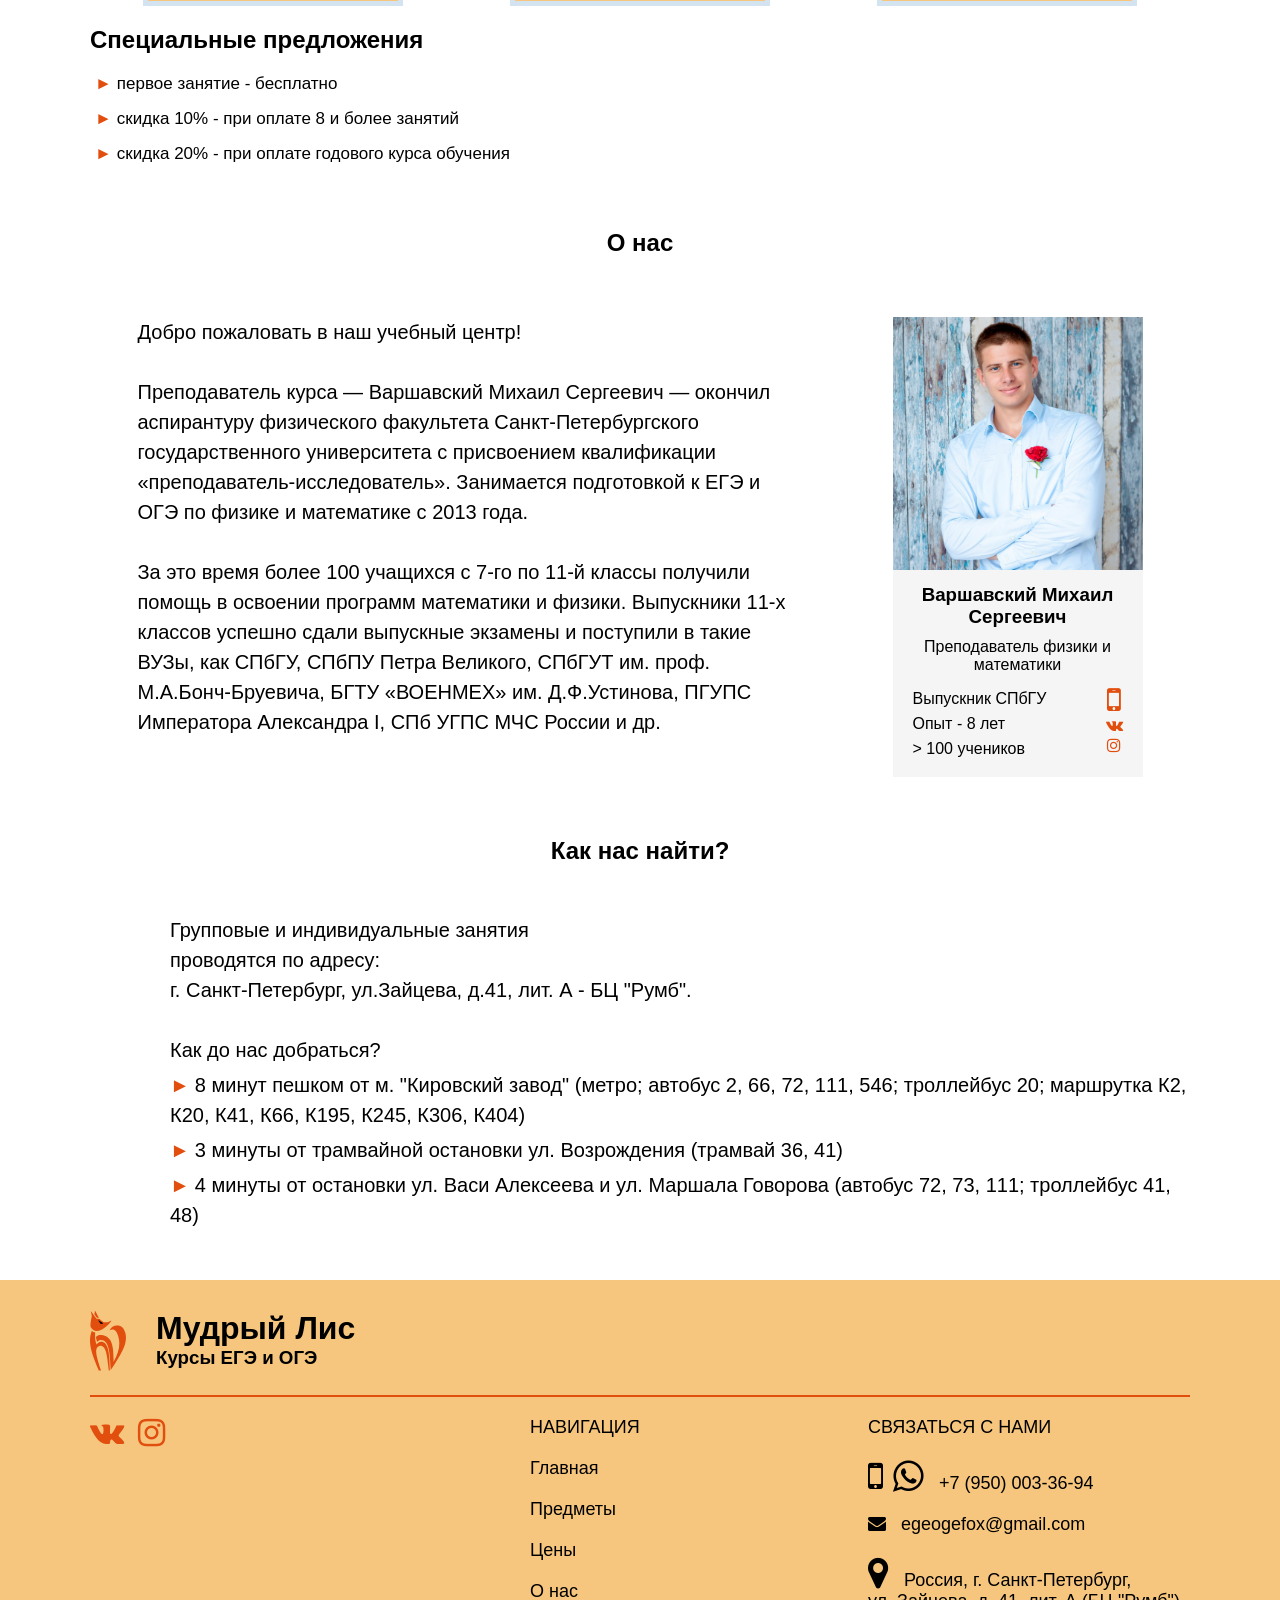
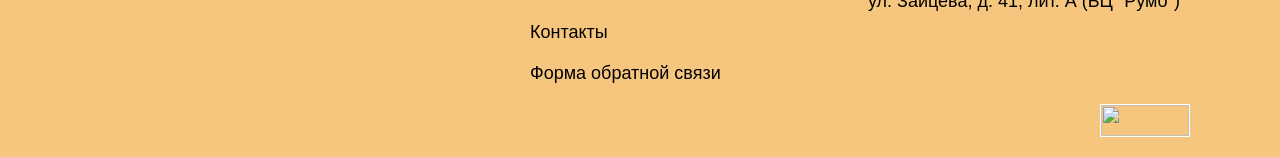
==== commit 1eb50617: "update info new year" ====
--- a/index.html
+++ b/index.html
@@ -98,7 +98,7 @@
 					<li>занятия 1-2 раза в неделю</li>
 					<li>комфортный учебный класс</li>
 					<li>мини-группы (до 6 человек) или <br>индивидуальные занятия</li>
-					<li>опыт преподавательской <br>деятельности — 7 лет</li>
+					<li>опыт преподавательской <br>деятельности — 8 лет</li>
 					<li>помещение оборудовано <br>облучателем-рециркуляром закрытого типа</li>
 				</ul>
 			</div>
@@ -162,7 +162,7 @@
 				</div>
 				<div class="subj-text">
 					<p>Образовательный центр "Мудрый Лис" готовит учащихся 9-х и 11-х классов к выпускным экзаменам в формате ОГЭ и ЕГЭ. Подготовка проходит по двум предметам: математика и физика. Возможно обучение как в мини-группах, так и индивидуально. Подготовку ведет опытный преподаватель - Варшавский Михаил Сергеевич.</p>
-                    <p>Интенсивный курс подготовки к ЕГЭ по математике за 4 месяца! Старт с 1 февраля!</p>
+                   <!-- <p>Интенсивный курс подготовки к ЕГЭ по математике за 4 месяца! Старт с 1 февраля!</p> -->
                     <br>
 					<p>Более подробная информация:</p>
 					<ul class="more-info">
@@ -176,8 +176,8 @@
 		<section class="timetable wrapper" id="timetable">
 			<h1>Расписание занятий</h1>
 			<div class="timetable-banner">
-				<h2>Продолжается набор!</h2>
-                <h2>Группа ИНТЕНСИВ старт 1 февраля!</h2>
+				<h2>Набор в группы на 2021-2022 учебный год!</h2>
+                <h2>Старт занятий 1 октября!</h2>
 			</div>
 			<div class="timetable-cards">
 				<div class="tt-cards-line">
@@ -186,6 +186,14 @@
 							<p>пн</p>
 						</div>
 						<div class="tt-container">
+							<div class="tt-info">
+								<div class="tt-time">
+									<p>16:45 - 17:45</p>
+								</div>
+								<div class="tt-name">
+									<p>ОГЭ физика</p>
+								</div>
+							</div>
 						</div>
 						<hr class="tt-hr">
 						<div class="tt-container group-ege-math-1">
@@ -194,7 +202,7 @@
 									<p>18:00 - 19:35</p>
 								</div>
 								<div class="tt-name">
-									<p>ЕГЭ математика (профиль)</p>
+									<p>ЕГЭ математика (профильный уровень)</p>
 								</div>
 							</div>
 						</div>
@@ -209,8 +217,7 @@
 									<p>17:00 - 18:35</p>
 								</div>
 								<div class="tt-name">
-                                    <p>ИНТЕНСИВ</p>
-									<p>ЕГЭ математика</p>
+									<p>ЕГЭ математика (профильный уровень)</p>
 								</div>
 							</div>
 						</div>
@@ -230,12 +237,25 @@
 						<div class="tt-day">
 							<p>ср</p>
 						</div>
-						<div class="tt-info">
-							<div class="tt-time">
-								<p>17:00 - 20:30</p>
-							</div>
-							<div class="tt-name">
-								<p>Индивидуальные занятия</p>
+						<div class="tt-container">
+							<div class="tt-info">
+								<div class="tt-time">
+									<p>17:00 - 18:00</p>
+								</div>
+								<div class="tt-name">
+									<p>ЕГЭ математика (базовый уровень)</p>
+								</div>
+							</div>
+						</div>
+						<hr class="tt-hr">
+						<div class="tt-container">
+							<div class="tt-info">
+								<div class="tt-time">
+									<p>18:00 - 20:30</p>
+								</div>
+								<div class="tt-name">
+									<p>Индивидуальные занятия</p>
+								</div>
 							</div>
 						</div>
 					</div>
@@ -262,7 +282,7 @@
 									<p>18:00 - 19:35</p>
 								</div>
 								<div class="tt-name">
-									<p>ЕГЭ математика (профиль)</p>
+									<p>ЕГЭ математика (профильный уровень)</p>
 								</div>
 							</div>
 						</div>
@@ -277,8 +297,7 @@
 									<p>17:00 - 18:35</p>
 								</div>
 								<div class="tt-name">
-                                    <p>ИНТЕНСИВ</p>
-									<p>ЕГЭ математика</p>
+									<p>ЕГЭ математика (профильный уровень)</p>
 								</div>
 							</div>
 						</div>
@@ -311,25 +330,12 @@
 						<div class="tt-day">
 							<p>вс</p>
 						</div>
-						<div class="tt-container">
-							<div class="tt-info">
-								<div class="tt-time">
-									<p>10:00 - 16:00</p>
-								</div>
-								<div class="tt-name">
-									<p>Индивидуальные занятия</p>
-								</div>
-							</div>
-						</div>
-						<hr class="tt-hr">
-						<div class="tt-container">
-							<div class="tt-info">
-								<div class="tt-time">
-									<p>16:00 - 17:35</p>
-								</div>
-								<div class="tt-name">
-									<p>Резерв ЕГЭ математика (профиль)</p>
-								</div>
+						<div class="tt-info">
+							<div class="tt-time">
+								<p>10:00 - 17:30</p>
+							</div>
+							<div class="tt-name">
+								<p>Индивидуальные занятия</p>
 							</div>
 						</div>
 					</div>
@@ -340,24 +346,34 @@
 					<div class="tt-text">
 						<p class="name-group group-ege-math-1">Группа М1</p>
 						<p class="name-subj">ЕГЭ математика профильный уровень</p>
-						<p>Занятия 2 раза в неделю в понедельник и четверг с 18:00 до 19:35. Общее количество занятий за учебный год - 66 (104,5 часа).</p>
+						<p>Занятия 2 раза в неделю в понедельник и четверг с 18:00 до 19:35. Общее количество занятий за учебный год - 63 (100 часов).</p>
 					</div>
 					<div class="tt-text">
 						<p class="name-group group-ege-math-2">Группа М2</p>
-						<p class="name-subj">ИНТЕНСИВ ЕГЭ математика профильный уровень</p>
-						<p>Занятия 2 раза в неделю во вторник и пятницу с 17:00 до 18:35. Общее количество занятий за 4 месяца (февраль-май) - 33 (52,25 часа). Старт курса с 1 февраля!</p>
+						<p class="name-subj">ЕГЭ математика профильный уровень</p>
+						<p>Занятия 2 раза в неделю во вторник и пятницу с 17:00 до 18:35. Общее количество занятий за учебный год - 64 (101 час).</p>
 					</div>
 					<div class="tt-text">
 						<p class="name-group">Группа М3</p>
+						<p class="name-subj">ЕГЭ математика базовый уровень</p>
+						<p>Занятия 1 раз в неделю в среду с 17:00 до 18:00. Общее количество занятий за учебный год - 32 (32 часа).</p>
+					</div>
+					<div class="tt-text">
+						<p class="name-group">Группа М4</p>
 						<p class="name-subj">ОГЭ математика</p>
-						<p>Занятия 1 раз в неделю в четверг с 16:45 до 17:45. Общее количество занятий за учебный год - 33 (33 часа).</p>
+						<p>Занятия 1 раз в неделю в четверг с 16:45 до 17:45. Общее количество занятий за учебный год - 32 (32 часа).</p>
 					</div>
 				</div>
 				<div class="tt-subj">
 					<div class="tt-text">
 						<p class="name-group group-ege-phys">Группа Ф1</p>
 						<p class="name-subj">ЕГЭ физика</p>
-						<p>Занятия 2 раза в неделю во вторник и пятницу с 18:45 до 20:20. Общее количество занятий за учебный год - 65 (103 часа).</p>
+						<p>Занятия 2 раза в неделю во вторник и пятницу с 18:45 до 20:20. Общее количество занятий за учебный год - 64 (101 час).</p>
+					</div>
+					<div class="tt-text">
+						<p class="name-group">Группа Ф2</p>
+						<p class="name-subj">ОГЭ физика</p>
+						<p>Занятия 1 раз в неделю в понедельник с 16:45 до 17:45. Общее количество занятий за учебный год - 31 (31 час).</p>
 					</div>
 				</div>
 			</div>
@@ -365,13 +381,13 @@
 		<section class="price wrapper" id="price">
 			<div class="price-head">
 				<h1>Стоимость</h1>
-				<h2>Акционная цена действует для групповых занятий <br>в течение 2020-2021 учебного года</h2>
 			</div>	
 			<div class="price-cards">
 				<div class="price-card">
 					<h1>Мини-группа <br>ОГЭ</h1>
+					<p>+ математика база</p>
 					<ul class="price-list">
-						<li>в группе до 6 человек</li>
+						<li>до 6 человек в группе</li>
 						<li>продолжительность занятия 1 час</li>
 						<li>1 раз в неделю</li>
 						<li>домашние задания</li>
@@ -380,8 +396,9 @@
 					</ul>
 					<p class="price-text">стоимость за 1 занятие</p>
 					<div class="price-money">
-						<p class="old-price">800</p>
-						<p class="new-price">600</p>
+						<!--<p class="old-price">800</p>
+						<p class="new-price">600</p>-->
+						<p class="new-price">800</p>
 						<img src="img/rub.svg" alt="">
 					</div>
 					<a href="#form-record" class="button-record" onclick="open_form_record()">
@@ -390,8 +407,9 @@
 				</div>
 				<div class="price-card">
 					<h1>Мини-группа <br>ЕГЭ</h1>
+					<p >математика профиль, физика</p>
 					<ul class="price-list">
-						<li>в группе до 6 человек</li>
+						<li>до 6 человек в группе</li>
 						<li>продолжительность занятия 90 минут</li>
 						<li>2 раза в неделю</li>
 						<li>домашние задания</li>
@@ -400,8 +418,9 @@
 					</ul>
 					<p class="price-text">стоимость за 1 занятие</p>
 					<div class="price-money">
-						<p class="old-price">1200</p>
-						<p class="new-price">800</p>
+						<!--<p class="old-price">1200</p>
+						<p class="new-price">800</p>-->
+						<p class="new-price">1000</p>
 						<img src="img/rub.svg" alt="">
 					</div>
 					<a href="#form-record" class="button-record" onclick="open_form_record()">
@@ -437,8 +456,8 @@
 				<h2>Специальные предложения</h2>
 				<ul class="price-list">
 					<li>первое занятие - бесплатно</li>
-					<li>при оплате 8 и более занятий действует скидка 10% от новой цены</li>
-					<li>при оплате годового курса обучения действует скидка 20% от новой цены</li>
+					<li>скидка 10%  - при оплате 8 и более занятий </li>
+					<li>скидка 20% - при оплате годового курса обучения</li>
 				</ul>
 			</div>
 		</section>
@@ -465,7 +484,7 @@
 							<div class="teacher-info-container">
 								<div class="teacher-advantages">
 									<p>Выпускник СПбГУ</p>
-									<p>Опыт - 7 лет</p>
+									<p>Опыт - 8 лет</p>
 									<p>> 100 учеников</p>
 								</div>
 								<div class="teacher-contacts">
@@ -492,7 +511,7 @@
 					<p>Групповые и индивидуальные занятия <br>проводятся по адресу: <br>г. Санкт-Петербург, ул.Зайцева, д.41, лит. А - БЦ "Румб".</p>
 					<p>Как до нас добраться?</p>
 					<ul class="more-info">
-						<li>8 минут пешком от м. "Кировский завод" (метро; автобус 2, 66, 111, 546; троллейбус 20; маршрутка К20, К41, К66, К195, К245, К306)</li>
+						<li>8 минут пешком от м. "Кировский завод" (метро; автобус 2, 66, 72, 111, 546; троллейбус 20; маршрутка К2, К20, К41, К66, К195, К245, К306, К404)</li>
 						<li>3 минуты от трамвайной остановки ул. Возрождения (трамвай 36, 41)</li>
 						<li>4 минуты от остановки ул. Васи Алексеева и ул. Маршала Говорова (автобус 72, 73, 111; троллейбус 41, 48)</li>
 					</ul>
--- a/css/style_main.css
+++ b/css/style_main.css
@@ -358,7 +358,7 @@
 	flex-direction: column;
 	align-items: center;
 	width: 250px;
-	height: 430px;
+	height: 450px;
 	border: 5px solid #D3E4F0;
 }
 .price-card:hover {
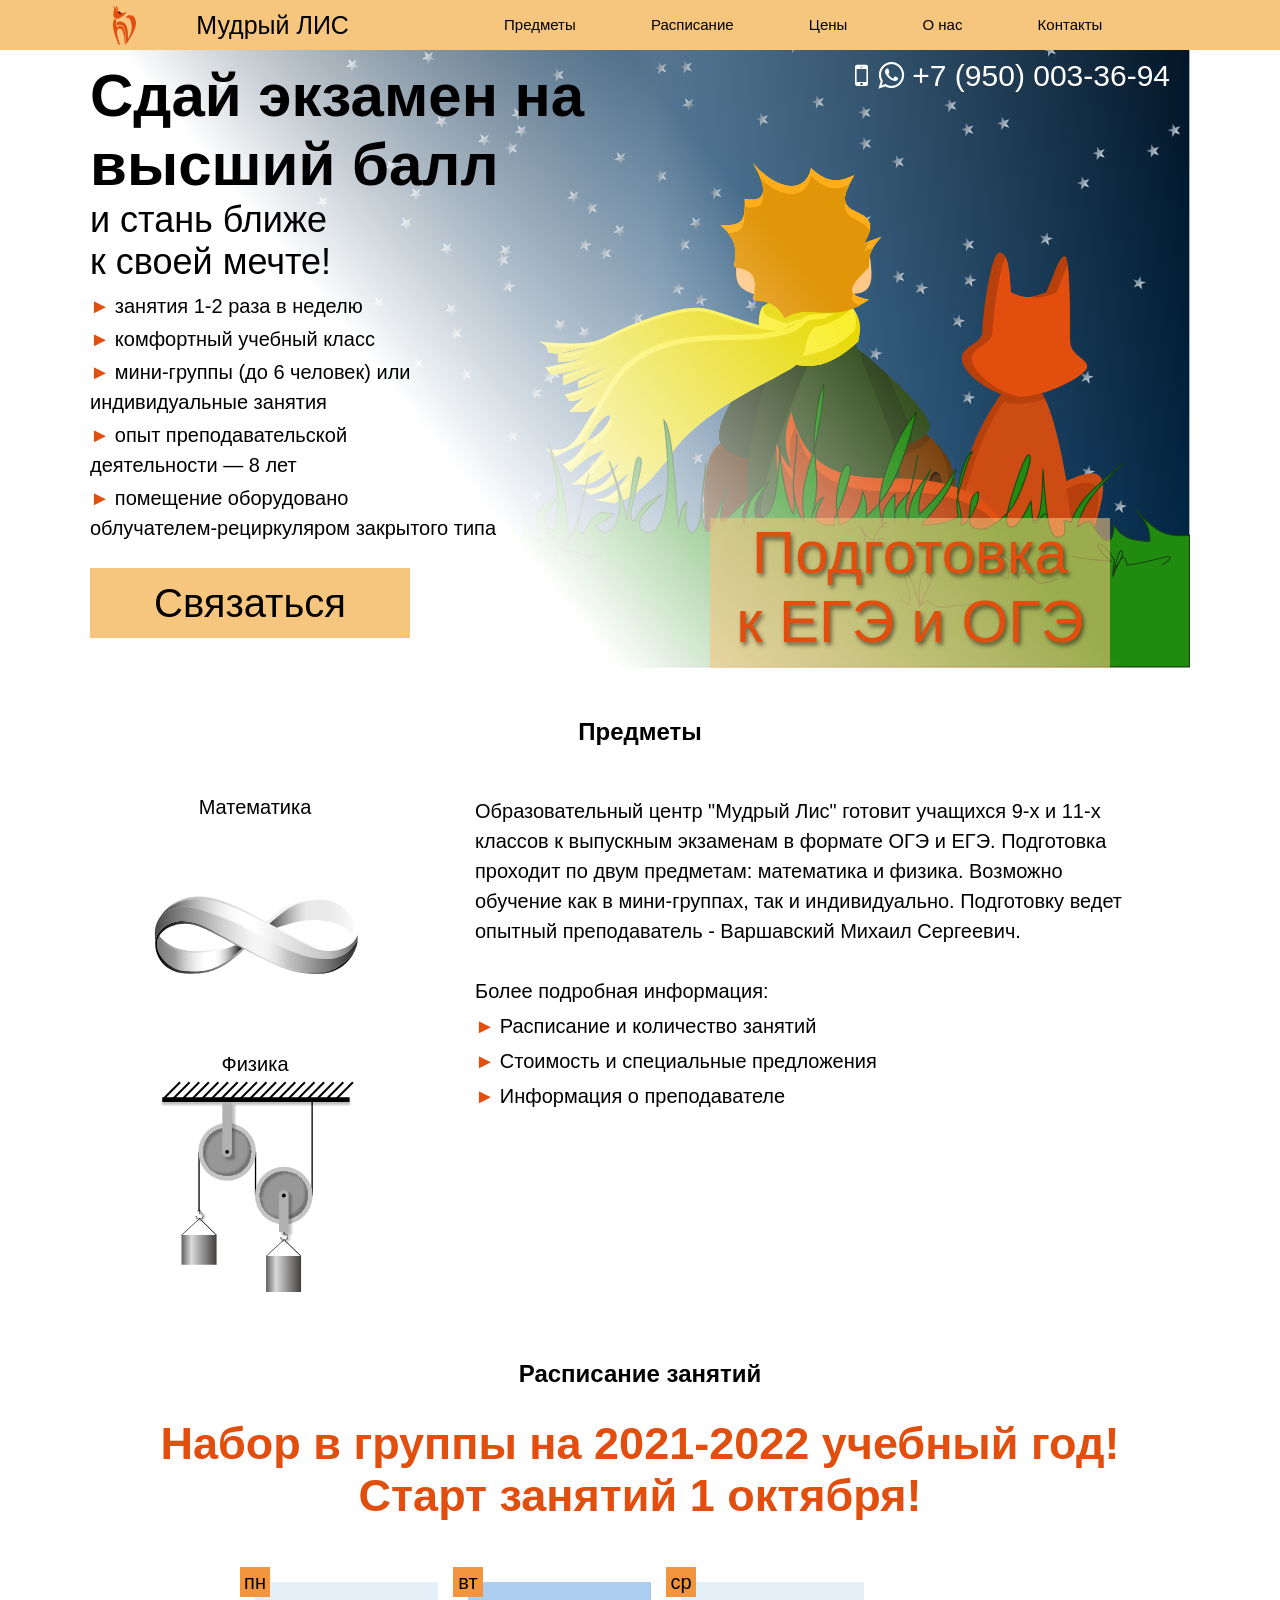
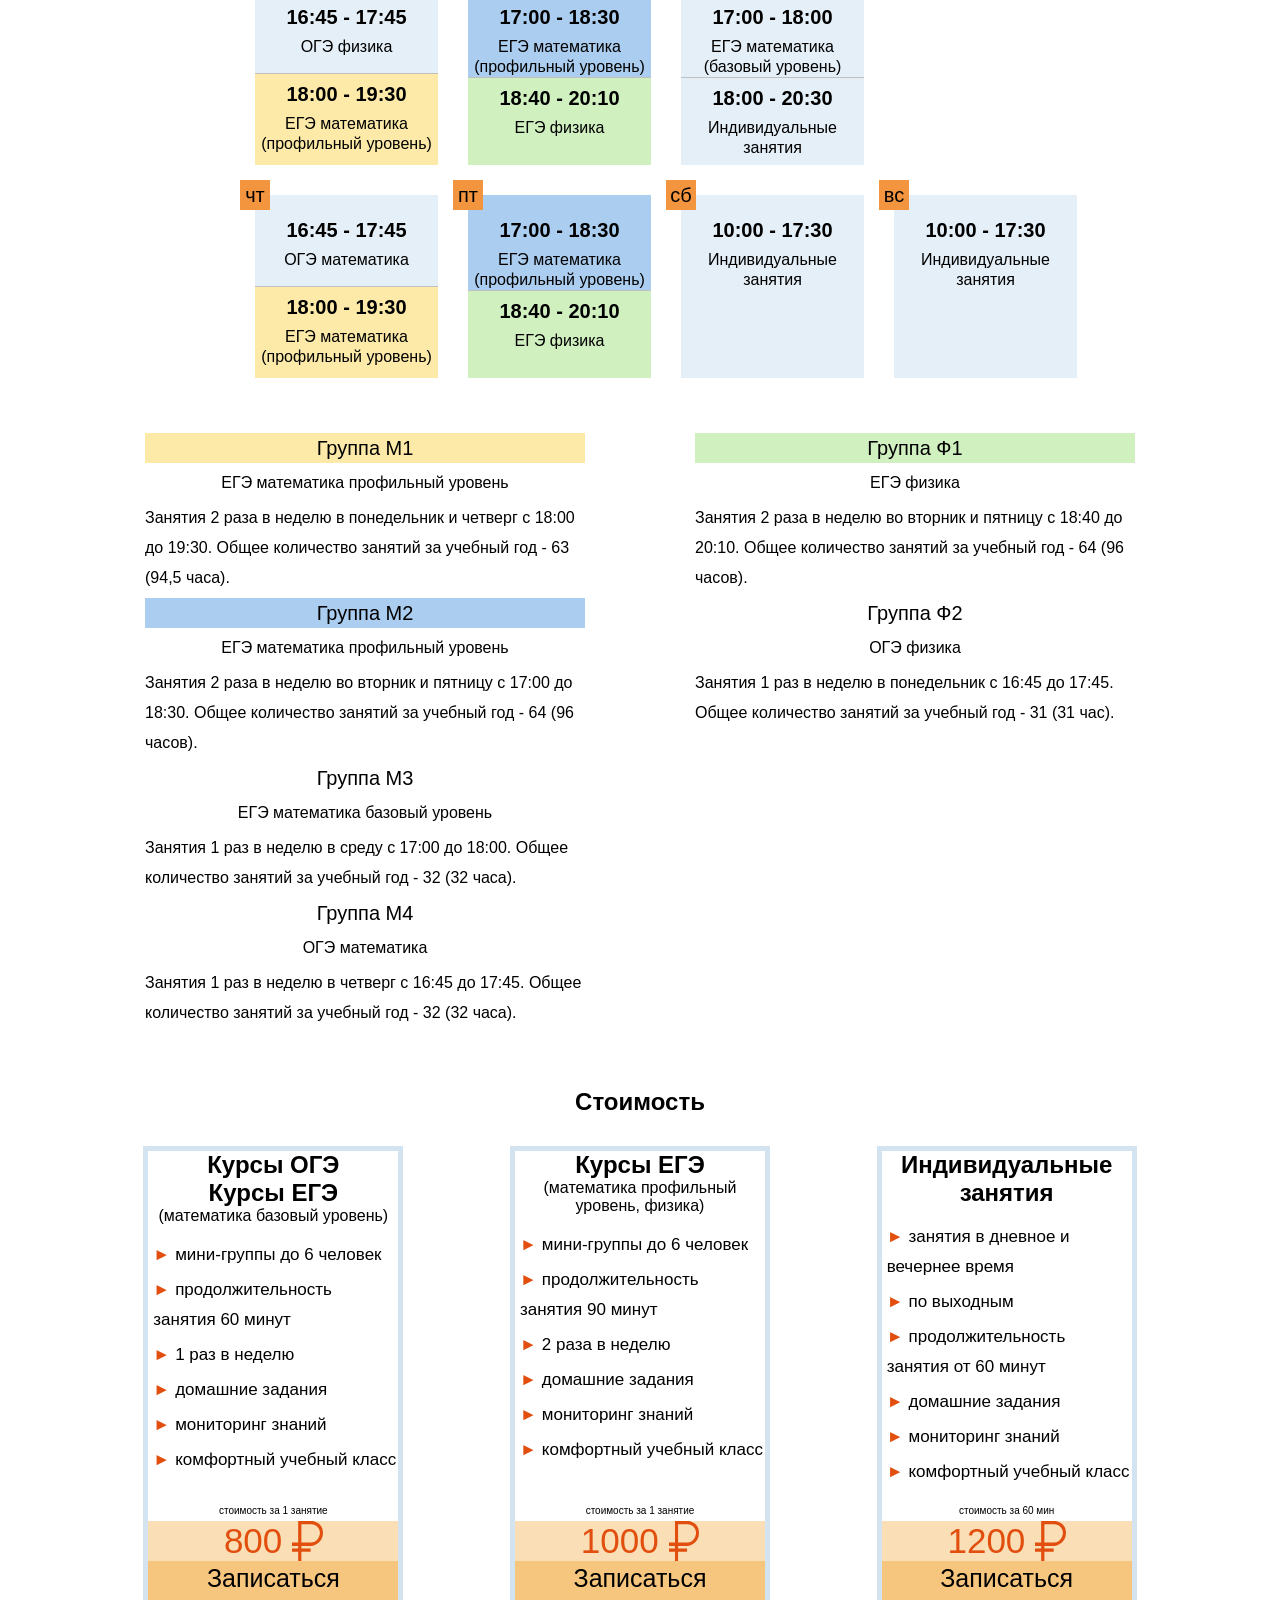
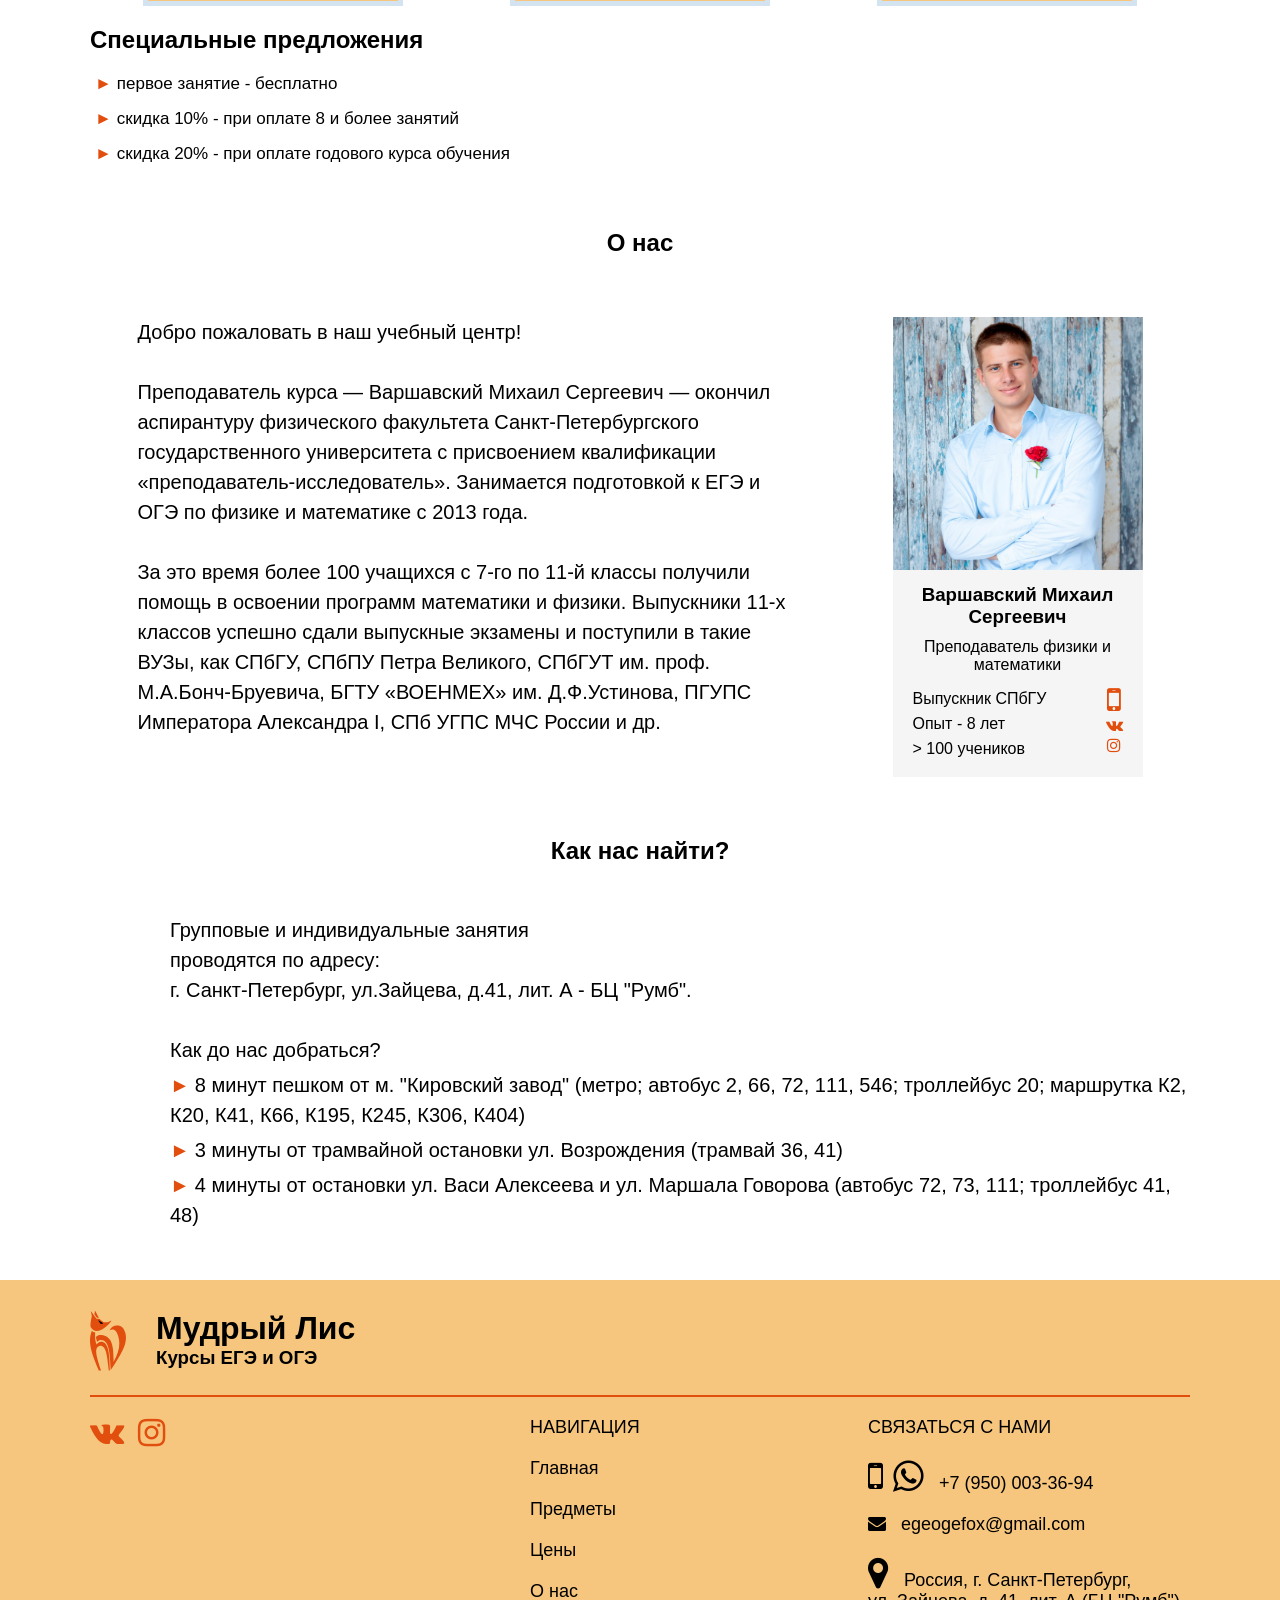
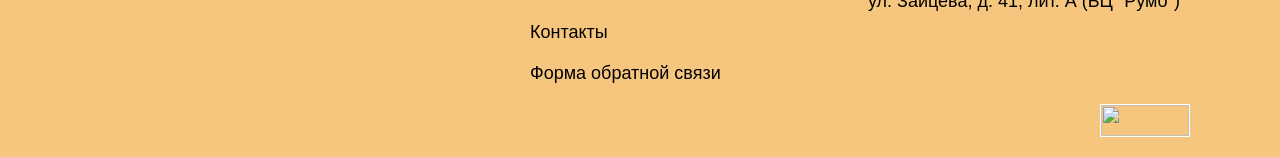
==== commit deda3e45: "timetable update" ====
--- a/index.html
+++ b/index.html
@@ -6,7 +6,7 @@
 	<meta name="viewport" content="width=device-width, initial-scale=1.0"/>
 	<meta http-equiv="X-UA-Compatible", content="ie=edge"/>
 	<meta name="robots" content="all"/>
-	<meta name="description" content="Курсы ЕГЭ и ОГЭ по математике и физике. Мини-группы до 6 человек и индивидуальные занятия. Опыт 7 лет. Рядом со ст. м. Кировский завод."/>
+	<meta name="description" content="Курсы ЕГЭ и ОГЭ по математике и физике. Мини-группы до 6 человек и индивидуальные занятия. Опыт 8 лет. Рядом со ст. м. Кировский завод."/>
 	<meta name="Keywords" content="егэ математик, егэ физика, егэ +по математике, егэ подготовка, подготовка +к егэ, егэ +по физике, огэ математика, профильная математика егэ, егэ математика профиль, курсы егэ, репетитор математика, подготовка +к огэ, репетитор +по математике, курсы подготовки +к егэ, огэ физика, подготовка +к егэ спб, курсы егэ спб"/>
 	<title>Курсы ЕГЭ и ОГЭ СПб | Мудрый Лис</title>
 	<html prefix="og: https://ogp.me/ns#"/>
@@ -199,7 +199,7 @@
 						<div class="tt-container group-ege-math-1">
 							<div class="tt-info">
 								<div class="tt-time">
-									<p>18:00 - 19:35</p>
+									<p>18:00 - 19:30</p>
 								</div>
 								<div class="tt-name">
 									<p>ЕГЭ математика (профильный уровень)</p>
@@ -214,7 +214,7 @@
 						<div class="tt-container group-ege-math-2">
 							<div class="tt-info">
 								<div class="tt-time">
-									<p>17:00 - 18:35</p>
+									<p>17:00 - 18:30</p>
 								</div>
 								<div class="tt-name">
 									<p>ЕГЭ математика (профильный уровень)</p>
@@ -225,7 +225,7 @@
 						<div class="tt-container group-ege-phys">
 							<div class="tt-info">
 								<div class="tt-time">
-									<p>18:45 - 20:20</p>
+									<p>18:40 - 20:10</p>
 								</div>
 								<div class="tt-name">
 									<p>ЕГЭ физика</p>
@@ -279,7 +279,7 @@
 						<div class="tt-container group-ege-math-1">
 							<div class="tt-info">
 								<div class="tt-time">
-									<p>18:00 - 19:35</p>
+									<p>18:00 - 19:30</p>
 								</div>
 								<div class="tt-name">
 									<p>ЕГЭ математика (профильный уровень)</p>
@@ -294,7 +294,7 @@
 						<div class="tt-container group-ege-math-2">
 							<div class="tt-info">
 								<div class="tt-time">
-									<p>17:00 - 18:35</p>
+									<p>17:00 - 18:30</p>
 								</div>
 								<div class="tt-name">
 									<p>ЕГЭ математика (профильный уровень)</p>
@@ -305,7 +305,7 @@
 						<div class="tt-container group-ege-phys">
 							<div class="tt-info">
 								<div class="tt-time">
-									<p>18:45 - 20:20</p>
+									<p>18:40 - 20:10</p>
 								</div>
 								<div class="tt-name">
 									<p>ЕГЭ физика</p>
@@ -346,12 +346,12 @@
 					<div class="tt-text">
 						<p class="name-group group-ege-math-1">Группа М1</p>
 						<p class="name-subj">ЕГЭ математика профильный уровень</p>
-						<p>Занятия 2 раза в неделю в понедельник и четверг с 18:00 до 19:35. Общее количество занятий за учебный год - 63 (100 часов).</p>
+						<p>Занятия 2 раза в неделю в понедельник и четверг с 18:00 до 19:30. Общее количество занятий за учебный год - 63 (94,5 часа).</p>
 					</div>
 					<div class="tt-text">
 						<p class="name-group group-ege-math-2">Группа М2</p>
 						<p class="name-subj">ЕГЭ математика профильный уровень</p>
-						<p>Занятия 2 раза в неделю во вторник и пятницу с 17:00 до 18:35. Общее количество занятий за учебный год - 64 (101 час).</p>
+						<p>Занятия 2 раза в неделю во вторник и пятницу с 17:00 до 18:30. Общее количество занятий за учебный год - 64 (96 часов).</p>
 					</div>
 					<div class="tt-text">
 						<p class="name-group">Группа М3</p>
@@ -368,7 +368,7 @@
 					<div class="tt-text">
 						<p class="name-group group-ege-phys">Группа Ф1</p>
 						<p class="name-subj">ЕГЭ физика</p>
-						<p>Занятия 2 раза в неделю во вторник и пятницу с 18:45 до 20:20. Общее количество занятий за учебный год - 64 (101 час).</p>
+						<p>Занятия 2 раза в неделю во вторник и пятницу с 18:40 до 20:10. Общее количество занятий за учебный год - 64 (96 часов).</p>
 					</div>
 					<div class="tt-text">
 						<p class="name-group">Группа Ф2</p>
@@ -384,11 +384,12 @@
 			</div>	
 			<div class="price-cards">
 				<div class="price-card">
-					<h1>Мини-группа <br>ОГЭ</h1>
-					<p>+ математика база</p>
+					<h1>Курсы ОГЭ</h1>
+					<h1>Курсы ЕГЭ</h1>
+					<p>(математика базовый уровень)</p>
 					<ul class="price-list">
-						<li>до 6 человек в группе</li>
-						<li>продолжительность занятия 1 час</li>
+						<li>мини-группы до 6 человек</li>
+						<li>продолжительность занятия 60 минут</li>
 						<li>1 раз в неделю</li>
 						<li>домашние задания</li>
 						<li>мониторинг знаний</li>
@@ -406,10 +407,11 @@
 					</a>
 				</div>
 				<div class="price-card">
-					<h1>Мини-группа <br>ЕГЭ</h1>
-					<p >математика профиль, физика</p>
+					<h1>Курсы ЕГЭ</h1>
+					<p>(математика профильный</p>
+					<p>уровень, физика)</p>
 					<ul class="price-list">
-						<li>до 6 человек в группе</li>
+						<li>мини-группы до 6 человек</li>
 						<li>продолжительность занятия 90 минут</li>
 						<li>2 раза в неделю</li>
 						<li>домашние задания</li>
@@ -428,7 +430,7 @@
 					</a>
 				</div>
 				<div class="price-card">
-					<h1>Индивидуально</h1>
+					<h1>Индивидуальные занятия</h1>
 					<ul class="price-list">
 						<li>занятия в дневное и вечернее время</li>
 						<li>по выходным</li>
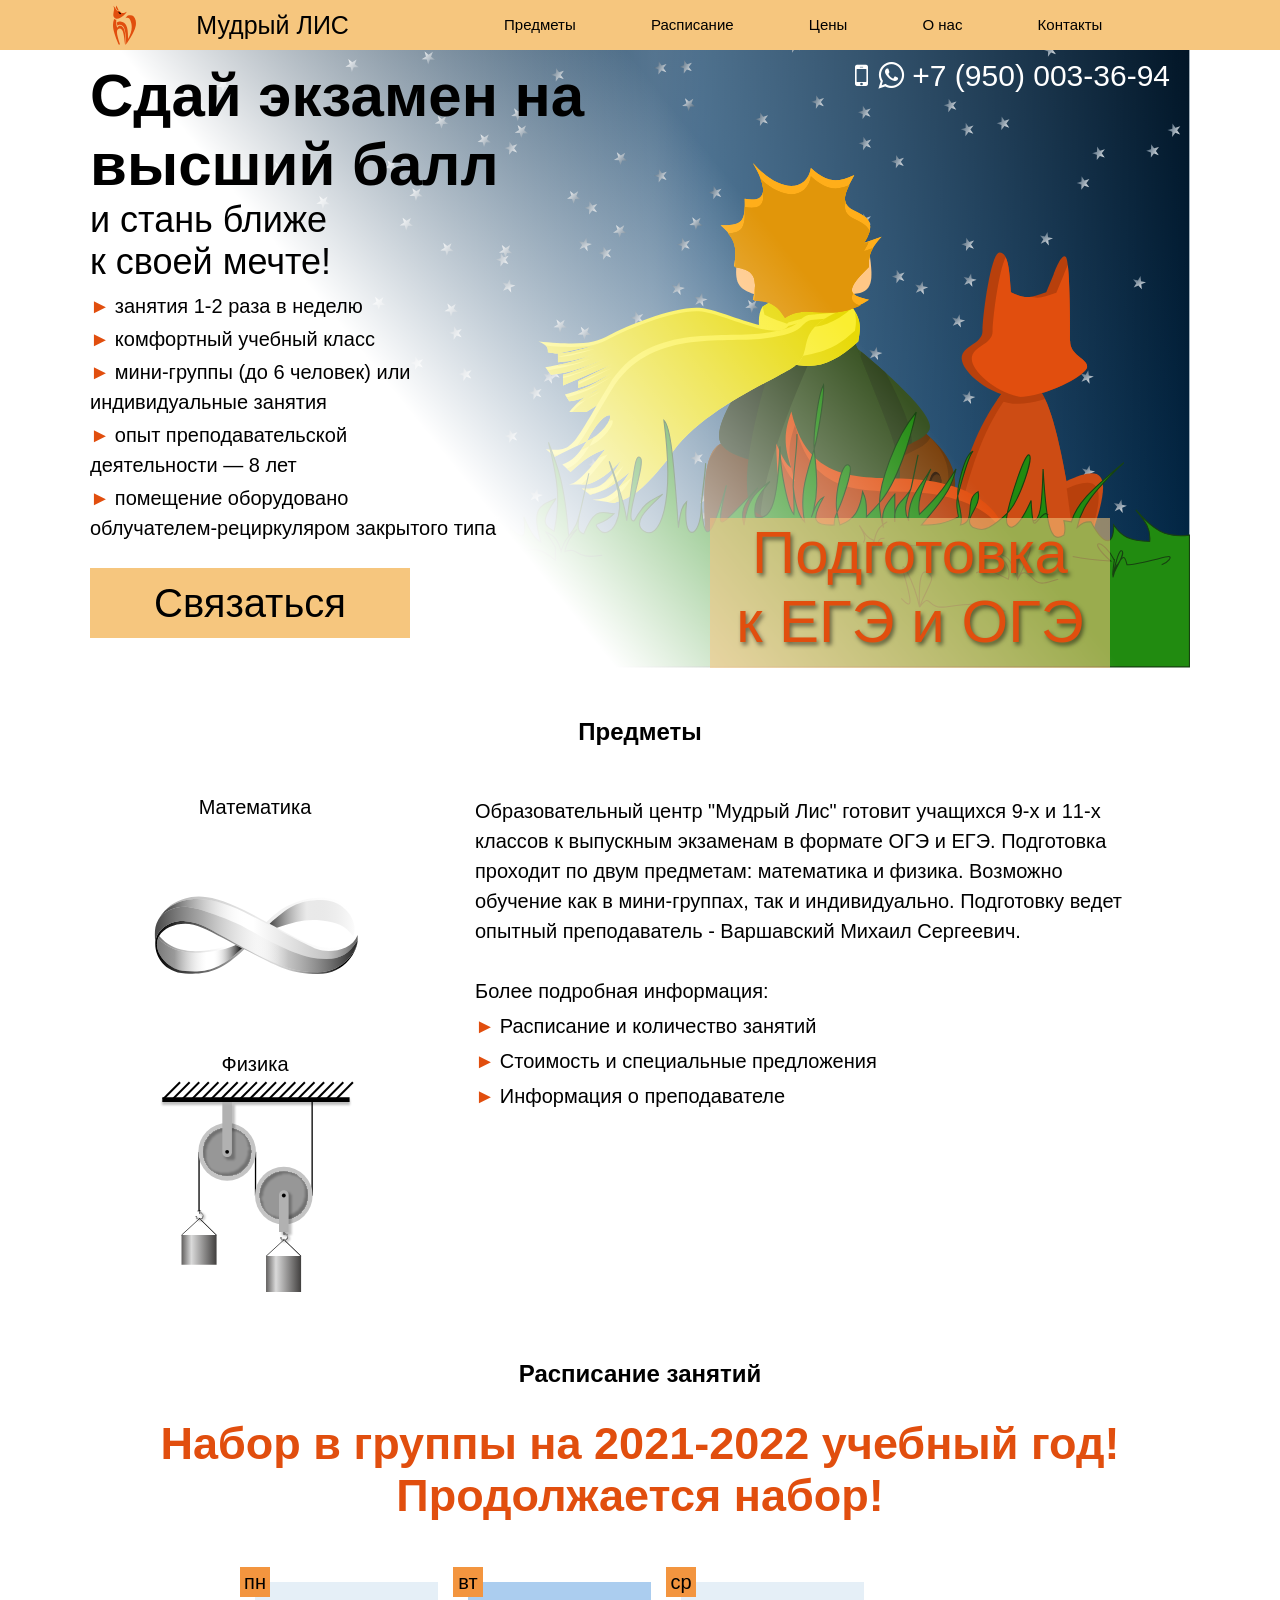
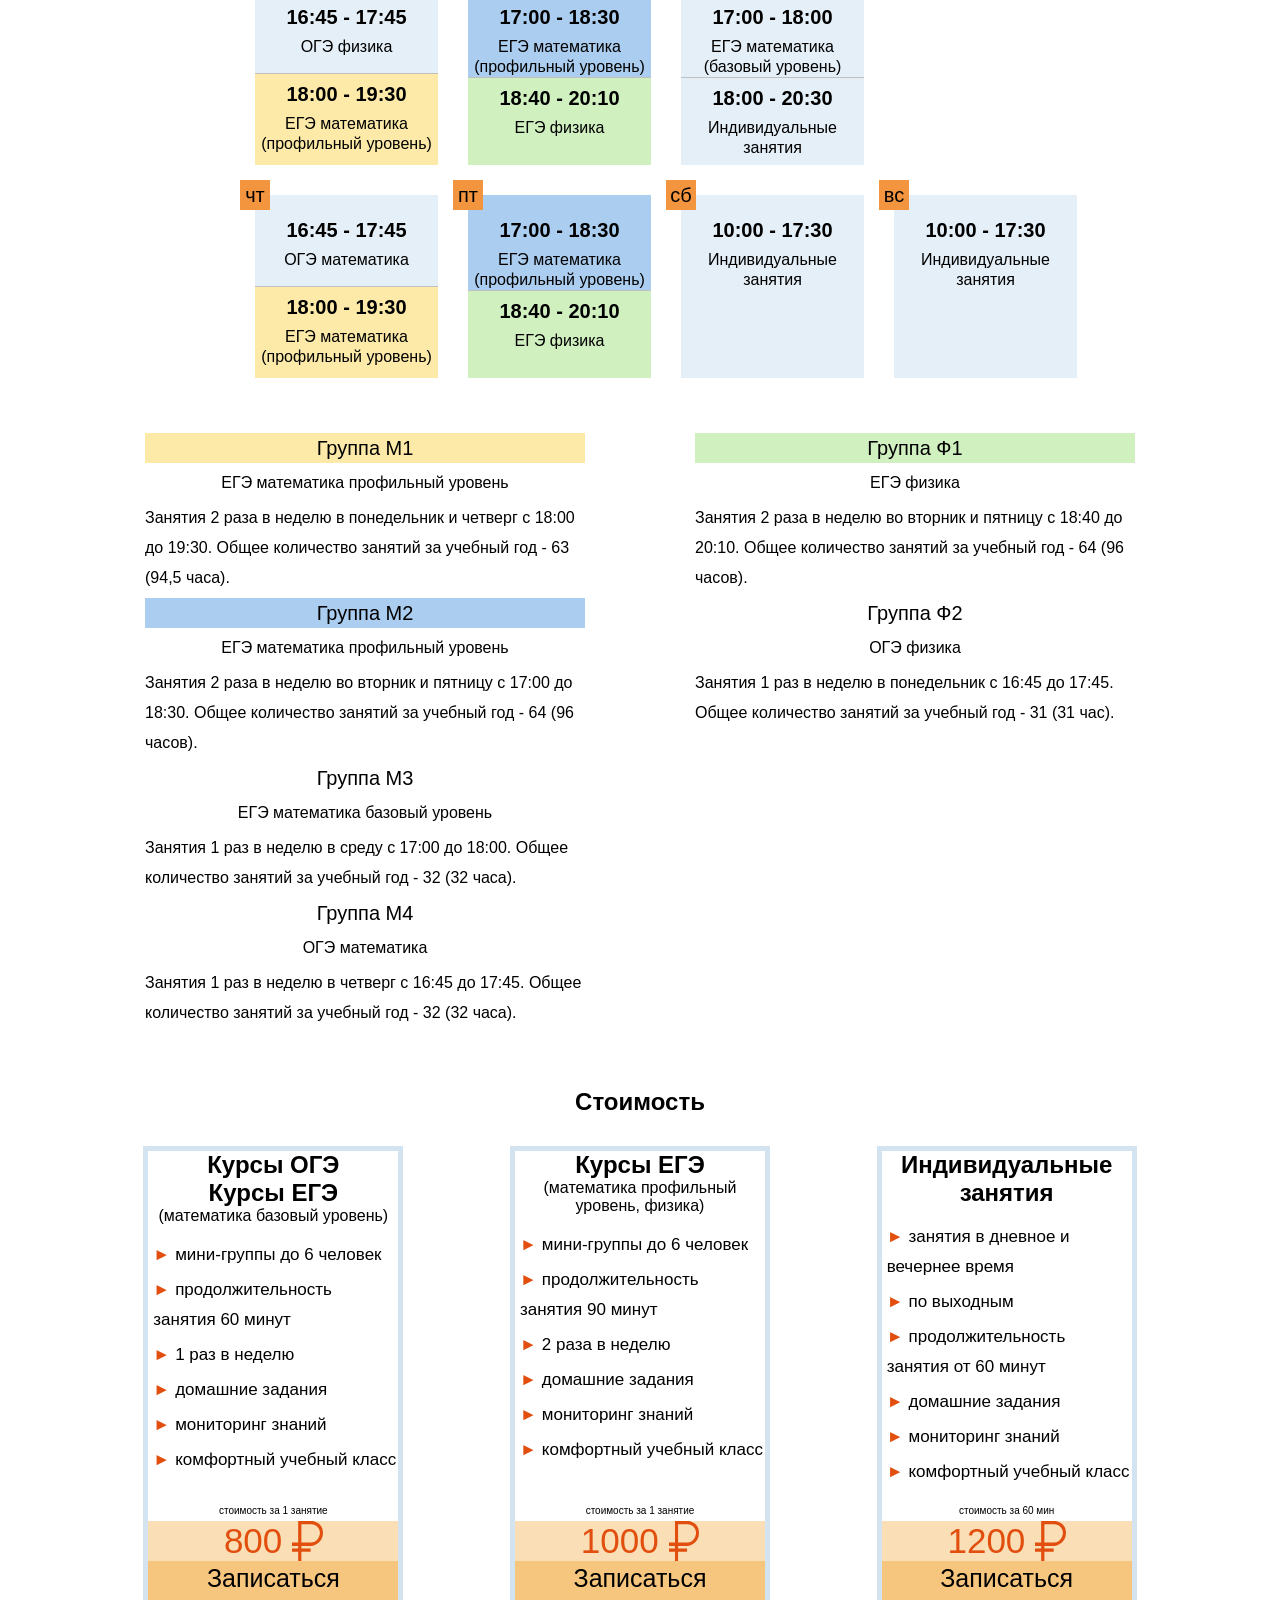
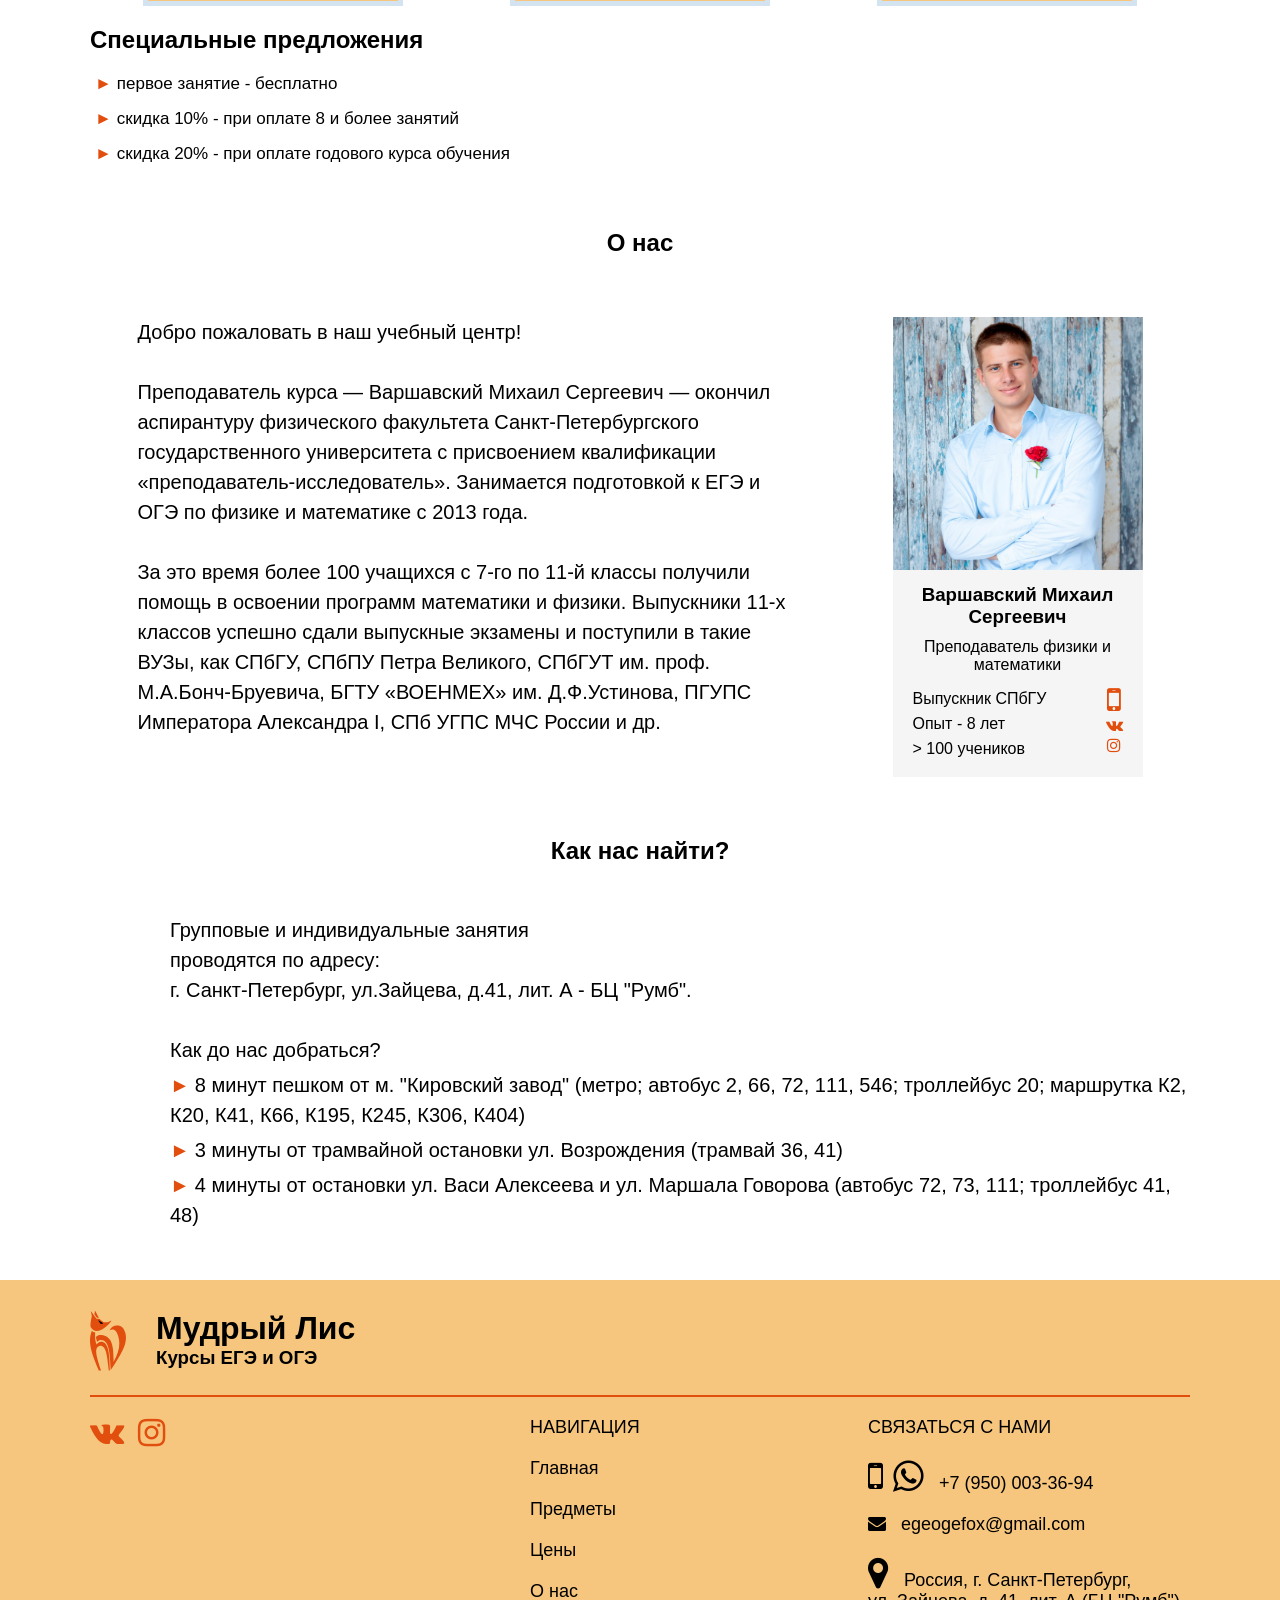
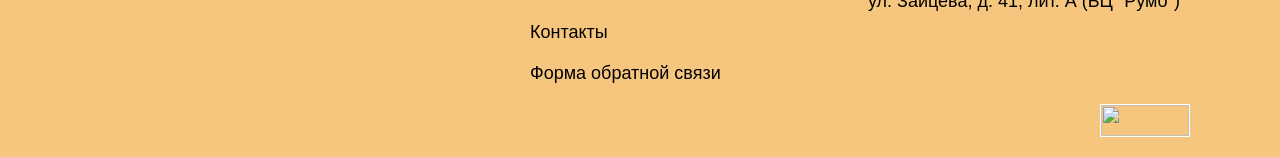
==== commit 8c02c1a5: "Update index.html" ====
--- a/index.html
+++ b/index.html
@@ -177,7 +177,7 @@
 			<h1>Расписание занятий</h1>
 			<div class="timetable-banner">
 				<h2>Набор в группы на 2021-2022 учебный год!</h2>
-                <h2>Старт занятий 1 октября!</h2>
+                <h2>Продолжается набор!</h2>
 			</div>
 			<div class="timetable-cards">
 				<div class="tt-cards-line">
@@ -567,4 +567,4 @@
 		</div>
 	</footer>
 </body>
-</html>+</html>
